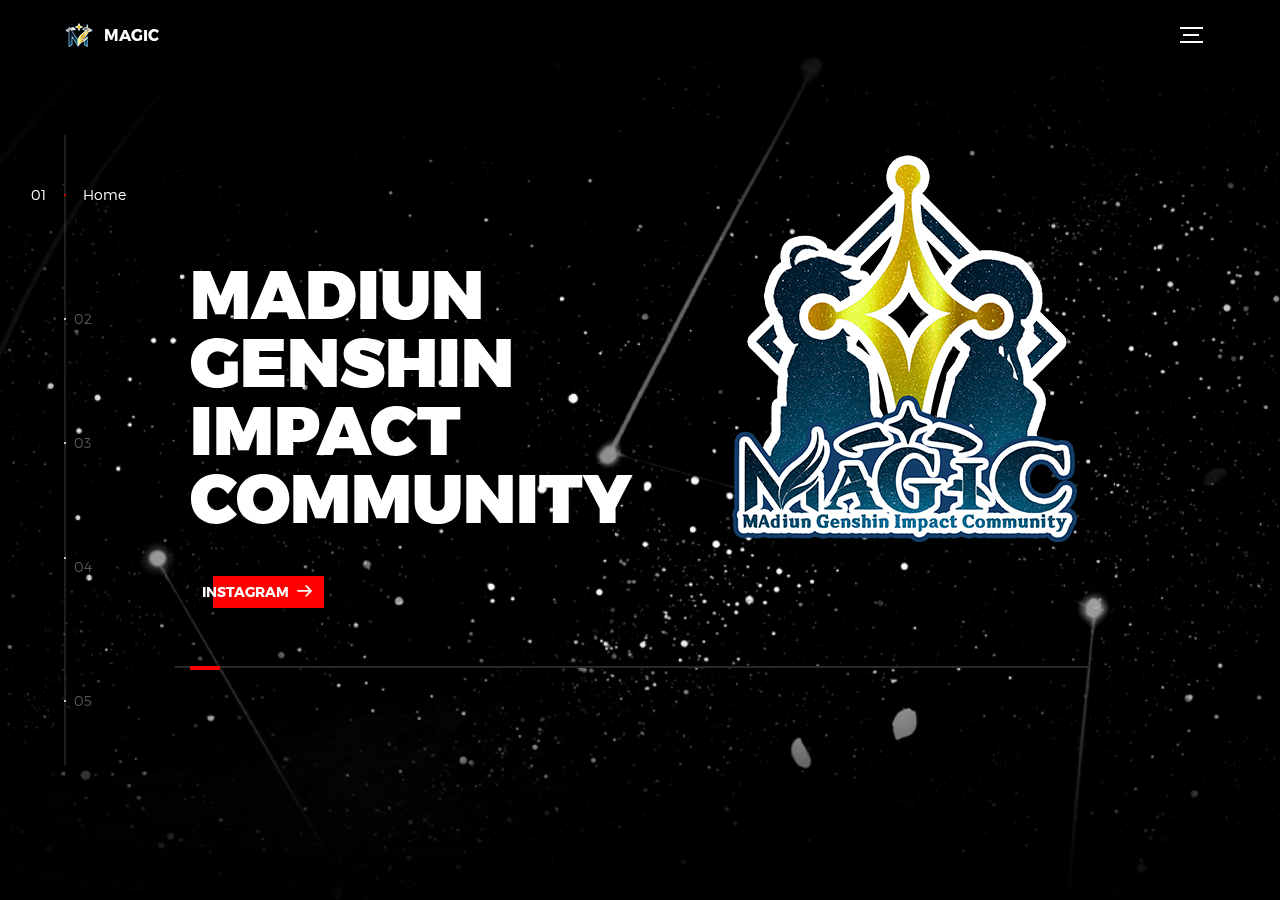
==== index.html @ 6ade7343 "MAGIC" ====
<!DOCTYPE html>
<html lang="en">
<head>
  <link rel="icon" href="assets/img/logo.png">
  <title>MAGIC</title>
  <meta charset="utf-8">
  <meta name="viewport" content="width=device-width, initial-scale=1">
  <meta http-equiv="X-UA-Compatible" content="IE=edge">
  <meta name="description" content="HTML5 website template">
  <meta name="keywords" content="global, template, html, sass, jquery">
  <meta name="author" content="Bucky Maler">
  <link rel="stylesheet" href="assets/css/main.css">
</head>
<body>

<!-- notification for small viewports and landscape oriented smartphones -->
<div class="device-notification">
  <a class="device-notification--logo" href="#0">
    <img src="assets/img/logo.png" alt="Global">
    <p>MAGIC</p>
  </a>
  <p class="device-notification--message">Global has so much to offer that we must request you orient your device to portrait or find a larger screen. You won't be disappointed.</p>
</div>

<div class="perspective effect-rotate-left">
  <div class="container"><div class="outer-nav--return"></div>
    <div id="viewport" class="l-viewport">
      <div class="l-wrapper">
        <header class="header">
          <a class="header--logo" href="#">
            <img src="assets/img/logo.png" alt="Global">
            <p>magic</p>
          </a>
          
          <div class="header--nav-toggle">
            <span></span>
          </div>
        </header>
        <nav class="l-side-nav">
          <ul class="side-nav">
            <li class="is-active"><span>Home</span></li>
            <li><span>About</span></li>
            <li><span>Rule</span></li>
            <li><span>Requirements</span></li>
            <li><span>Join Us</span></li>
          </ul>
        </nav>
        <ul class="l-main-content main-content">
          <li class="l-section section section--is-active">
            <div class="wp2">
            <div class="intro">
              <div class="intro--banner">
                <h1>MADIUN<br>GENSHIN<br>IMPACT<br>COMMUNITY</h1>
                <a href="https://www.instagram.com/ae.tabibito/" style="color: white"> <button >Instagram
                  <svg version="1.1" id="Layer_1" xmlns="http://www.w3.org/2000/svg" xmlns:xlink="http://www.w3.org/1999/xlink" x="0px" y="0px" viewBox="0 0 150 118" style="enable-background:new 0 0 150 118;" xml:space="preserve">
                  <g transform="translate(0.000000,118.000000) scale(0.100000,-0.100000)">
                    <path d="M870,1167c-34-17-55-57-46-90c3-15,81-100,194-211l187-185l-565-1c-431,0-571-3-590-13c-55-28-64-94-18-137c21-20,33-20,597-20h575l-192-193C800,103,794,94,849,39c20-20,39-29,61-29c28,0,63,30,298,262c147,144,272,271,279,282c30,51,23,60-219,304C947,1180,926,1196,870,1167z"/>
                  </g>
                  </svg>
                  <span class="btn-background"></span>
                </button></a>
                <img src="assets/img/about-visual.png" alt="Welcome">
              </div>
            </div>
            </div>
          </li>

            <li class="l-section section">
            <div class="wp1">
            <div class="about">
              <div class="about--banner">
                <style type="text/css">
                h2 {font-family: Orbitron;
                  text-shadow: 4px 4px 6px #000000;}

                  h3{text-shadow: rgb(0, 0, 0) 
                    2px 0px 0px, rgb(0, 0, 0) 
                    1.75517px 0.958851px 0px, rgb(0, 0, 0) 
                    1.0806px 1.68294px 0px, rgb(0, 0, 0) 
                    0.141474px 1.99499px 0px, rgb(0, 0, 0) 
                    -0.832294px 1.81859px 0px, rgb(0, 0, 0) 
                    -1.60229px 1.19694px 0px, rgb(0, 0, 0) 
                    -1.97998px 0.28224px 0px, rgb(0, 0, 0) 
                    -1.87291px -0.701566px 0px, rgb(0, 0, 0) 
                    -1.30729px -1.5136px 0px, rgb(0, 0, 0) 
                    -0.421592px -1.95506px 0px, rgb(0, 0, 0) 
                    0.567324px -1.91785px 0px, rgb(0, 0, 0) 
                    1.41734px -1.41108px 0px, rgb(0, 0, 0) 
                    1.92034px -0.558831px 0px;
                    font-size: 18px;
                    font-weight: 700;
                    font-style: italic;}
                    
                </style>
                <h2>MAGIC<br></h2>
                <h3>Merupakan wadah bagi para pemain Genshin Impact
                  <br> Khususnya Region Madiun dan sekitarnya.
                  <br> Baik dalam bidang GAME , ARTWORK , FANDOM , COSPLAY
                  <br> dan semua hal tentang Genshin Impact.
                </h3>
              </div>
            </div>
            </div>
          </li>

          <li class="l-section section">
            <div class="wp3">
            <div class="about">
              <div class="about--banner">
                <style type="text/css">
                h2 {font-family: Orbitron;
                  text-shadow: 4px 4px 6px #000000;}

                  h3{text-shadow: rgb(0, 0, 0) 
                    2px 0px 0px, rgb(0, 0, 0) 
                    1.75517px 0.958851px 0px, rgb(0, 0, 0) 
                    1.0806px 1.68294px 0px, rgb(0, 0, 0) 
                    0.141474px 1.99499px 0px, rgb(0, 0, 0) 
                    -0.832294px 1.81859px 0px, rgb(0, 0, 0) 
                    -1.60229px 1.19694px 0px, rgb(0, 0, 0) 
                    -1.97998px 0.28224px 0px, rgb(0, 0, 0) 
                    -1.87291px -0.701566px 0px, rgb(0, 0, 0) 
                    -1.30729px -1.5136px 0px, rgb(0, 0, 0) 
                    -0.421592px -1.95506px 0px, rgb(0, 0, 0) 
                    0.567324px -1.91785px 0px, rgb(0, 0, 0) 
                    1.41734px -1.41108px 0px, rgb(0, 0, 0) 
                    1.92034px -0.558831px 0px;
                    font-size: 18px;
                    font-weight: 700;
                    font-style: italic;}
                    
                </style>
                <h2>Peraturan<br></h2>
                <h3>- Saling menghargai satu sama lain 
                  <br>- dilarang membawa masalah pribadi kedalam group atau komunitas
                  <br>- OOT ? Boleh tapi sewajarnya ya mas bro 
                  <br>- Berjualan , Izin Admin dahulu
                  <br>- Tidak ada senioritas ataupun pemula , semua SEPUH 
                  <br>- Dilarang keras melakukan SARA
                  <br>- Dilarang mengirim Konten Dewasa berupa gambar , video maupun Link
                </h3>
              </div>
            </div>
            </div>
          </li>

          <li class="l-section section">
            <div class="wp4">
            <div class="about">
              <div class="about--banner">
                <style type="text/css">
                h2 {font-family: Orbitron;
                  text-shadow: 4px 4px 6px #000000;}

                  h3{text-shadow: rgb(0, 0, 0) 
                    2px 0px 0px, rgb(0, 0, 0) 
                    1.75517px 0.958851px 0px, rgb(0, 0, 0) 
                    1.0806px 1.68294px 0px, rgb(0, 0, 0) 
                    0.141474px 1.99499px 0px, rgb(0, 0, 0) 
                    -0.832294px 1.81859px 0px, rgb(0, 0, 0) 
                    -1.60229px 1.19694px 0px, rgb(0, 0, 0) 
                    -1.97998px 0.28224px 0px, rgb(0, 0, 0) 
                    -1.87291px -0.701566px 0px, rgb(0, 0, 0) 
                    -1.30729px -1.5136px 0px, rgb(0, 0, 0) 
                    -0.421592px -1.95506px 0px, rgb(0, 0, 0) 
                    0.567324px -1.91785px 0px, rgb(0, 0, 0) 
                    1.41734px -1.41108px 0px, rgb(0, 0, 0) 
                    1.92034px -0.558831px 0px;
                    font-size: 18px;
                    font-weight: 700;
                    font-style: italic;}
                    
                </style>
                <h2>Syarat Bergabung<br></h2>
                  <h3>- Umur 15+
                  <br>- Memiliki ketertarikan Terhadap Genshin Impact
                  <br>- Mengetahui ke-2 nama MC Genshin Impact
                  <br>- Mengetahui 5 nama Character Genshin Impact
                  <br>- Mengetahui semua nama Archon Character Genshin Impact
                  <br>- Berdomisili di Madiun dan sekitarnya
                  <br>- Aktif dalam Berkomunitas
                  <br>- Menggunakan nama asli saat mendaftar
                </h3>
              </div>
            </div>
            </div>
          </li>

          <li class="l-section section">
          <div class="wp2">
            <div class="hire">
              <h2>Ingin Bergabung ?</h2>
              <br>
              <p>Jika setuju dengan semua Syarat dan  Peraturan yang ada maka Centang Box berikut ini!</p>
              <!-- checkout formspree.io for easy form setup -->
              <form class="work-request" action="index1.html">
                <div class="work-request--options">
                  <span class="options-a">
                    <input id="opt-1" type="checkbox" value="app design">
                    <label for="opt-1">
                      <svg version="1.1" id="Layer_1" xmlns="http://www.w3.org/2000/svg" xmlns:xlink="http://www.w3.org/1999/xlink" x="0px" y="0px"
                      viewBox="0 0 150 111" style="enable-background:new 0 0 150 111;" xml:space="preserve">
                      <g transform="translate(0.000000,111.000000) scale(0.100000,-0.100000)">
                        <path d="M950,705L555,310L360,505C253,612,160,700,155,700c-6,0-44-34-85-75l-75-75l278-278L550-5l475,475c261,261,475,480,475,485c0,13-132,145-145,145C1349,1100,1167,922,950,705z"/>
                      </g>
                      </svg>
                    Setuju dengan Syarat
                    </label>
                    <input id="opt-2" type="checkbox" value="graphic design">
                    <label for="opt-2">
                      <svg version="1.1" id="Layer_1" xmlns="http://www.w3.org/2000/svg" xmlns:xlink="http://www.w3.org/1999/xlink" x="0px" y="0px"
                      viewBox="0 0 150 111" style="enable-background:new 0 0 150 111;" xml:space="preserve">
                      <g transform="translate(0.000000,111.000000) scale(0.100000,-0.100000)">
                        <path d="M950,705L555,310L360,505C253,612,160,700,155,700c-6,0-44-34-85-75l-75-75l278-278L550-5l475,475c261,261,475,480,475,485c0,13-132,145-145,145C1349,1100,1167,922,950,705z"/>
                      </g>
                      </svg>
                    Setuju dengan Rule
                    </label>
                  </span>
                  
                </div>
                <div class="work-request--information">
                  <div class="information-name">
                    <input id="name" type="text" spellcheck="false">
                    <label for="name">Real Name</label>
                  </div>
                  <div class="information-email">
                    <input id="number" type="text"  spellcheck="false">
                    <label for="email">WhastApp</label>
                  </div>
                </div>
                <input type="submit" value="JOIN NOW ! ">
              </form>
            </div>
          </li>
        </ul>
      </div>
    </div>
  </div>
  <ul class="outer-nav">
    <li class="is-active">Home</li>
    <li>About</li>
    <li>Rule</li>
    <li>Requirements</li>
    <li>Join Us</li>
  </ul>
</div>

<script src="https://ajax.googleapis.com/ajax/libs/jquery/2.2.4/jquery.min.js"></script>
<script>window.jQuery || document.write('<script src="assets/js/vendor/jquery-2.2.4.min.js"><\/script>')</script>
<script src="assets/js/functions-min.js"></script>
</body>
</html>
---- assets/css/main.css ----
@import url(https://fonts.googleapis.com/css?family=Orbitron:regular,500,600,700,800,900);

@font-face {
    font-family: 'Orbitron';
    font-style: normal;
    font-weight: 400;
    src: url(https://fonts.gstatic.com/s/orbitron/v29/yMJRMIlzdpvBhQQL_Qq7dy0.woff2) format('woff2');
    unicode-range: U+0000-00FF, U+0131, U+0152-0153, U+02BB-02BC, U+02C6, U+02DA, U+02DC, U+2000-206F, U+2074, U+20AC, U+2122, U+2191, U+2193, U+2212, U+2215, U+FEFF, U+FFFD;
  }

@font-face {
    font-family: 'Montserrat';
    src: url("fonts/Montserrat-Black.eot");
    src: local("☺"), url("fonts/Montserrat-Black.woff") format("woff"), url("fonts/Montserrat-Black.ttf") format("truetype"), url("fonts/Montserrat-Black.svg") format("svg");
    font-weight: 900;
    font-style: normal
}

@font-face {
    font-family: 'Montserrat';
    src: url("fonts/Montserrat-Bold.eot");
    src: local("☺"), url("fonts/Montserrat-Bold.woff") format("woff"), url("fonts/Montserrat-Bold.ttf") format("truetype"), url("fonts/Montserrat-Bold.svg") format("svg");
    font-weight: 700;
    font-style: normal
}

@font-face {
    font-family: 'Montserrat';
    src: url("fonts/Montserrat-Regular.eot");
    src: local("☺"), url("fonts/Montserrat-Regular.woff") format("woff"), url("fonts/Montserrat-Regular.ttf") format("truetype"), url("fonts/Montserrat-Regular.svg") format("svg");
    font-weight: 400;
    font-style: normal
}

@font-face {
    font-family: 'Montserrat';
    src: url("fonts/Montserrat-Light.eot");
    src: local("☺"), url("fonts/Montserrat-Light.woff") format("woff"), url("fonts/Montserrat-Light.ttf") format("truetype"), url("fonts/Montserrat-Light.svg") format("svg");
    font-weight: 300;
    font-style: normal
}

/*! normalize.css v3.0.2 | MIT License | git.io/normalize */
html {
    font-family: sans-serif;
    -ms-text-size-adjust: 100%;
    -webkit-text-size-adjust: 100%
}

body {
    margin: 0;
    
    
}

article,
aside,
details,
figcaption,
figure,
footer,
header,
hgroup,
main,
menu,
nav,
section,
summary {
    display: block
}

audio,
canvas,
progress,
video {
    display: inline-block;
    vertical-align: baseline
}

audio:not([controls]) {
    display: none;
    height: 0
}

[hidden],
template {
    display: none
}

a {
    background-color: transparent
}

a:active,
a:hover {
    outline: 0
}

abbr[title] {
    border-bottom: 1px dotted
}

b,
strong {
    font-weight: bold
}

dfn {
    font-style: italic
}

h1 {
    font-size: 2em;
    margin: 0.67em 0
}

mark {
    background: #ff0;
    color: #000
}

small {
    font-size: 80%
}

sub,
sup {
    font-size: 75%;
    line-height: 0;
    position: relative;
    vertical-align: baseline
}

sup {
    top: -0.5em
}

sub {
    bottom: -0.25em
}

img {
    border: 0
}

svg:not(:root) {
    overflow: hidden
}

figure {
    margin: 1em 40px
}

hr {
    box-sizing: content-box;
    height: 0
}

pre {
    overflow: auto
}

code,
kbd,
pre,
samp {
    font-family: monospace, monospace;
    font-size: 1em
}

button,
input,
optgroup,
select,
textarea {
    color: inherit;
    font: inherit;
    margin: 0
}

button {
    overflow: visible
}

button,
select {
    text-transform: none
}

button,
html input[type="button"],
input[type="reset"],
input[type="submit"] {
    -webkit-appearance: button;
    cursor: pointer
}

button[disabled],
html input[disabled] {
    cursor: default
}

button::-moz-focus-inner,
input::-moz-focus-inner {
    border: 0;
    padding: 0
}

input {
    line-height: normal
}

input[type="checkbox"],
input[type="radio"] {
    box-sizing: border-box;
    padding: 0
}

input[type="number"]::-webkit-inner-spin-button,
input[type="number"]::-webkit-outer-spin-button {
    height: auto
}

input[type="search"] {
    -webkit-appearance: textfield;
    box-sizing: content-box
}

input[type="search"]::-webkit-search-cancel-button,
input[type="search"]::-webkit-search-decoration {
    -webkit-appearance: none
}

fieldset {
    border: 1px solid #c0c0c0;
    margin: 0 2px;
    padding: 0.35em 0.625em 0.75em
}

legend {
    border: 0;
    padding: 0
}

textarea {
    overflow: auto
}

optgroup {
    font-weight: bold
}

table {
    border-collapse: collapse;
    border-spacing: 0
}

td,
th {
    padding: 0
}

::-moz-selection {
    background: #FFF498
}

::selection {
    background: #FFF498
}

::-moz-selection {
    background: #FFF498
}

img::-moz-selection {
    background: transparent
}

img::selection {
    background: transparent
}

img::-moz-selection {
    background: transparent
}

body {
    -webkit-tap-highlight-color: #FFF498
}

body {
    background-color: #0c0c0c;
    font-size: 14px;
    line-height: 1.6;
    font-family: "Montserrat", sans-serif;
    color: #fff;
    -webkit-font-smoothing: antialiased;
    -webkit-text-size-adjust: 100%
}

.l-viewport {
    position: relative;
    width: 100%;
    height: 100vh;
    box-shadow: 0 0 45px 5px rgba(0, 0, 0, 0.85);
    overflow: hidden
}

.l-wrapper {
    position: relative;
    width: 1440px;
    max-width: 90%;
    height: 100%;
    margin: 0 auto
}

.l-side-nav {
    position: absolute;
    left: 0;
    display: -webkit-box;
    display: -webkit-flex;
    display: -ms-flexbox;
    display: flex;
    height: 100%;
    -webkit-box-align: center;
    -webkit-align-items: center;
    -ms-flex-align: center;
    align-items: center
}

.l-side-nav::before {
    content: "";
    position: absolute;
    top: 50%;
    left: 0;
    -webkit-transform: translateY(-50%);
    transform: translateY(-50%);
    width: 2px;
    height: 70%;
    max-height: 750px;
    background-color: #555;
    opacity: .35;
    z-index: 10
}

@media (max-width: 1180px) {
    .l-side-nav {
        display: none
    }
}

.l-main-content {
    position: relative;
    width: 100%;
    height: 100%;
    margin: 0;
    padding: 0;
    list-style: none
}

.l-section {
    position: absolute;
    width: 100%;
    height: 100%
}

.device-notification {
    display: none;
    position: fixed;
    top: 0;
    left: 0;
    width: 100%;
    height: 100%;
    -webkit-box-orient: vertical;
    -webkit-box-direction: normal;
    -webkit-flex-direction: column;
    -ms-flex-direction: column;
    flex-direction: column;
    -webkit-box-align: center;
    -webkit-align-items: center;
    -ms-flex-align: center;
    -ms-grid-row-align: center;
    align-items: center;
    -webkit-box-pack: center;
    -webkit-justify-content: center;
    -ms-flex-pack: center;
    justify-content: center;
    background-color: #0c0c0c;
    z-index: 12
}

.device-notification--logo {
    display: -webkit-box;
    display: -webkit-flex;
    display: -ms-flexbox;
    display: flex;
    -webkit-box-align: center;
    -webkit-align-items: center;
    -ms-flex-align: center;
    align-items: center;
    text-decoration: none;
    color: #fff
}

.device-notification--logo p {
    margin: 0 0 0 10px;
    font-size: 16px;
    font-weight: 700;
    text-transform: uppercase
}

.device-notification--message {
    width: 70%;
    margin: 30px 0 0 0;
    font-weight: 700;
    text-align: center
}

@media (max-width: 767px) and (min-width: 601px) and (max-height: 680px) {
    .device-notification {
        display: -webkit-box;
        display: -webkit-flex;
        display: -ms-flexbox;
        display: flex
    }
}

@media (max-width: 600px) and (min-width: 480px) and (max-height: 580px) {
    .device-notification {
        display: -webkit-box;
        display: -webkit-flex;
        display: -ms-flexbox;
        display: flex
    }
}

@media (max-width: 736px) and (min-width: 360px) and (orientation: landscape) {
    .device-notification {
        display: -webkit-box;
        display: -webkit-flex;
        display: -ms-flexbox;
        display: flex
    }
}

@media(max-width: 359px) {
    .device-notification {
        display: -webkit-box;
        display: -webkit-flex;
        display: -ms-flexbox;
        display: flex
    }
}

.section {
    opacity: 0;
    visibility: hidden;
    -webkit-transition: opacity .4s ease-in-out, visibility 0s .4s;
    transition: opacity .4s ease-in-out, visibility 0s .4s
}

.section--is-active {
    opacity: 1;
    visibility: visible;
    z-index: 1;
    -webkit-transition: opacity .4s ease-in-out .4s;
    transition: opacity .4s ease-in-out .4s
}

.section--next {
    -webkit-transform: translateY(-45px);
    transform: translateY(-45px);
    -webkit-transition: -webkit-transform .4s ease-in-out;
    transition: -webkit-transform .4s ease-in-out;
    transition: transform .4s ease-in-out;
    transition: transform .4s ease-in-out, -webkit-transform .4s ease-in-out
}

.section--prev {
    -webkit-transform: translateY(45px);
    transform: translateY(45px);
    -webkit-transition: -webkit-transform .4s ease-in-out;
    transition: -webkit-transform .4s ease-in-out;
    transition: transform .4s ease-in-out;
    transition: transform .4s ease-in-out, -webkit-transform .4s ease-in-out
}

.header {
    position: absolute;
    top: 0;
    left: 0;
    display: -webkit-box;
    display: -webkit-flex;
    display: -ms-flexbox;
    display: flex;
    width: 100%;
    height: 70px;
    -webkit-box-align: center;
    -webkit-align-items: center;
    -ms-flex-align: center;
    align-items: center;
    -webkit-box-pack: justify;
    -webkit-justify-content: space-between;
    -ms-flex-pack: justify;
    justify-content: space-between;
    z-index: 10
}

.header--logo {
    display: -webkit-box;
    display: -webkit-flex;
    display: -ms-flexbox;
    display: flex;
    -webkit-box-align: center;
    -webkit-align-items: center;
    -ms-flex-align: center;
    align-items: center;
    text-decoration: none;
    color: #fff
}

.header--logo p {
    margin: 0 0 0 10px;
    font-size: 16px;
    font-weight: 700;
    text-transform: uppercase
}

.header--nav-toggle {
    display: -webkit-box;
    display: -webkit-flex;
    display: -ms-flexbox;
    display: flex;
    width: 50px;
    height: 50px;
    -webkit-box-orient: vertical;
    -webkit-box-direction: normal;
    -webkit-flex-direction: column;
    -ms-flex-direction: column;
    flex-direction: column;
    -webkit-box-align: center;
    -webkit-align-items: center;
    -ms-flex-align: center;
    align-items: center;
    -webkit-box-pack: center;
    -webkit-justify-content: center;
    -ms-flex-pack: center;
    justify-content: center;
    cursor: pointer
}

.header--nav-toggle span,
.header--nav-toggle::before,
.header--nav-toggle::after {
    content: "";
    position: relative;
    width: 16px;
    height: 2px;
    background-color: #fff
}

.header--nav-toggle::before {
    bottom: 5px;
    width: 23px
}

.header--nav-toggle::after {
    top: 5px;
    width: 23px
}

.header--cta {
    position: absolute;
    top: 50%;
    left: 50%;
    -webkit-transform: translate(-50%, -50%);
    transform: translate(-50%, -50%);
    padding: 0 20px;
    line-height: 30px;
    text-decoration: none;
    color: #fff;
    font-weight: 700;
    text-transform: uppercase;
    background-color:red;
    border: none;
    opacity: 0;
    visibility: hidden;
    -webkit-transition: opacity .4s ease-in-out, visibility 0s .4s;
    transition: opacity .4s ease-in-out, visibility 0s .4s
}

.header--cta:focus {
    outline: none
}

.header--cta.is-active {
    opacity: 1;
    visibility: visible;
    -webkit-transition: opacity .4s ease-in-out .4s;
    transition: opacity .4s ease-in-out .4s
}

@media (max-width: 767px) {
    .header--cta {
        display: none
    }
}

.side-nav {
    position: relative;
    display: -webkit-box;
    display: -webkit-flex;
    display: -ms-flexbox;
    display: flex;
    width: 100px;
    height: 70%;
    max-height: 750px;
    -webkit-box-orient: vertical;
    -webkit-box-direction: normal;
    -webkit-flex-direction: column;
    -ms-flex-direction: column;
    flex-direction: column;
    -webkit-justify-content: space-around;
    -ms-flex-pack: distribute;
    justify-content: space-around;
    margin: 0;
    padding: 0;
    list-style-position: inside;
    z-index: 10
}

.side-nav>li {
    position: relative;
    top: -5px;
    color: #fff;
    font-size: 6px;
    cursor: pointer
}

.side-nav>li span {
    position: relative;
    top: 3px;
    left: 10px;
    color: #fff;
    font-size: 14px;
    font-weight: 300;
    opacity: 0;
    visibility: hidden
}

.side-nav>li::before {
    position: absolute;
    top: 3px;
    left: 10px;
    color: #555;
    font-size: 14px;
    font-weight: 300
}

.side-nav li:nth-child(1)::before {
    content: "01"
}

.side-nav li:nth-child(2)::before {
    content: "02"
}

.side-nav li:nth-child(3)::before {
    content: "03"
}

.side-nav li:nth-child(4)::before {
    content: "04"
}

.side-nav li:nth-child(5)::before {
    content: "05"
}

.side-nav li.is-active {
    color: red;
    -webkit-transition: color .4s ease-in-out;
    transition: color .4s ease-in-out
}

.side-nav li.is-active span {
    opacity: 1;
    visibility: visible;
    -webkit-transition: opacity .4s ease-in-out;
    transition: opacity .4s ease-in-out
}

.side-nav li.is-active::before {
    left: -33px;
    color: #fff
}

.intro {
    position: relative;
    display: -webkit-box;
    display: -webkit-flex;
    display: -ms-flexbox;
    display: flex;
    width: 900px;
    max-width: 75%;
    height: 100%;
    -webkit-box-orient: vertical;
    -webkit-box-direction: normal;
    -webkit-flex-direction: column;
    -ms-flex-direction: column;
    flex-direction: column;
    -webkit-box-pack: center;
    -webkit-justify-content: center;
    -ms-flex-pack: center;
    justify-content: center;
    margin: 0 auto
}

@media (max-width: 1180px) {
    .intro {
        max-width: 100%
    }
}

.intro--banner {
    position: relative;
    height: 475px
}

.intro--banner::before {
    content: "";
    position: absolute;
    bottom: 20px;
    left: -15px;
    right: 0;
    height: 2px;
    background-color: #282828
}

.intro--banner::after {
    content: "";
    position: absolute;
    bottom: 18px;
    left: 0;
    width: 30px;
    height: 4px;
    background-color: red
}

.intro--banner h1 {
    position: relative;
    font-size: 68px;
    font-weight: 900;
    line-height: 1;
    z-index: 1
}

.intro--banner button {
    position: relative;
    padding: 5px 17px 5px 12px;
    font-weight: 700;
    text-transform: uppercase;
    background-color: transparent;
    border: none
}

.intro--banner button .btn-background {
    position: absolute;
    top: 0;
    left: 23px;
    right: 0;
    height: 100%;
    background-color: red;
    z-index: -1;
    -webkit-transition: left .2s ease-in-out;
    transition: left .2s ease-in-out
}

.intro--banner button:hover .btn-background {
    left: 0
}

.intro--banner button:focus {
    outline: none
}

.intro--banner button svg {
    position: relative;
    left: 5px;
    width: 15px;
    fill: #fff
}

.intro--banner img {
    position: absolute;
    bottom: 21px;
    right: -12px
}

.intro--options {
    display: -webkit-box;
    display: -webkit-flex;
    display: -ms-flexbox;
    display: flex;
    -webkit-box-pack: justify;
    -webkit-justify-content: space-between;
    -ms-flex-pack: justify;
    justify-content: space-between;
    margin: 0;
    padding: 0;
    list-style: none
}

.intro--options>a {
    max-width: 250px;
    text-decoration: none;
    color: #282828;
    -webkit-transition: color .2s ease-in-out;
    transition: color .2s ease-in-out
}

.intro--options>a:hover {
    color: #fff
}

.intro--options h3 {
    font-size: 16px;
    text-transform: uppercase
}

.intro--options p {
    margin-bottom: 0
}

@media (max-width: 900px) {
    .intro--banner {
        height: 380px
    }

    .intro--banner h1 {
        font-size: 55px
    }

    .intro--banner img {
        width: 430px
    }

    .intro--options>a {
        margin-right: 30px
    }

    .intro--options>a:last-child {
        margin-right: 0
    }
}

@media (max-width: 767px) {
    .intro--banner {
        height: 305px
    }

    .intro--banner h1 {
        font-size: 44px
    }

    .intro--banner img {
        width: 330px
    }

    .intro--options {
        display: block
    }

    .intro--options>a {
        display: block;
        max-width: 100%;
        margin: 0 0 30px 0
    }

    .intro--options>a:last-child {
        margin-bottom: 0
    }
}

@media (max-width: 600px) {
    .intro--banner {
        height: 360px
    }

    .intro--banner h1 {
        font-size: 55px
    }

    .intro--banner img {
        display: none
    }
}

@media (max-width: 600px) and (max-height: 750px) {
    .intro--banner {
        height: auto
    }

    .intro--banner::before,
    .intro--banner::after {
        display: none
    }

    .intro--banner h1 {
        margin-top: 0
    }

    .intro--options {
        display: none
    }
}

.work {
    position: relative;
    display: -webkit-box;
    display: -webkit-flex;
    display: -ms-flexbox;
    display: flex;
    width: 960px;
    max-width: 80%;
    height: 100%;
    -webkit-box-orient: vertical;
    -webkit-box-direction: normal;
    -webkit-flex-direction: column;
    -ms-flex-direction: column;
    flex-direction: column;
    -webkit-box-pack: center;
    -webkit-justify-content: center;
    -ms-flex-pack: center;
    justify-content: center;
    margin: 0 auto
}

@media (max-width: 1180px) {
    .work {
        max-width: 100%
    }
}

.work h2 {
    margin: 0 0 20px 0;
    font-size: 30px;
    text-align: center
}

.work--lockup {
    position: relative
}

.work--lockup .slider {
    position: relative;
    display: -webkit-box;
    display: -webkit-flex;
    display: -ms-flexbox;
    display: flex;
    width: 80%;
    margin: 0 auto;
    padding: 0;
    list-style: none
}

.work--lockup .slider--item {
    position: absolute;
    display: none;
    text-align: center
}

.work--lockup .slider--item a {
    text-decoration: none;
    color: #858585
}

.work--lockup .slider--item-title {
    margin-top: 10px;
    font-size: 12px;
    font-weight: 700;
    text-transform: uppercase
}

.work--lockup .slider--item-description {
    display: none;
    max-width: 250px;
    margin: 0 auto
}

.work--lockup .slider--item-image {
    width: 150px;
    height: 150px;
    margin: 0 auto;
    border-radius: 50%;
    overflow: hidden
}

.work--lockup .slider--item-image img {
    width: 100%
}

.work--lockup .slider--item-left {
    top: 50%;
    left: 0;
    -webkit-transform: translateY(-50%);
    transform: translateY(-50%);
    display: block
}

.work--lockup .slider--item-right {
    top: 50%;
    right: 0;
    -webkit-transform: translateY(-50%);
    transform: translateY(-50%);
    display: block
}

.work--lockup .slider--item-center {
    position: relative;
    top: 30px;
    left: 50%;
    -webkit-transform: translateX(-50%);
    transform: translateX(-50%);
    display: block
}

.work--lockup .slider--item-center a {
    color: #fff
}

.work--lockup .slider--item-center .slider--item-title {
    margin-top: 25px;
    font-size: 16px
}

.work--lockup .slider--item-center .slider--item-description {
    display: block
}

.work--lockup .slider--item-center .slider--item-image {
    width: 300px;
    height: 300px
}

.work--lockup .slider--next,
.work--lockup .slider--prev {
    position: absolute;
    top: 160px;
    display: -webkit-box;
    display: -webkit-flex;
    display: -ms-flexbox;
    display: flex;
    width: 50px;
    height: 50px;
    -webkit-box-align: center;
    -webkit-align-items: center;
    -ms-flex-align: center;
    align-items: center;
    -webkit-box-pack: center;
    -webkit-justify-content: center;
    -ms-flex-pack: center;
    justify-content: center;
    background-color: #282828;
    border-radius: 50%;
    cursor: pointer
}

.work--lockup .slider--next svg,
.work--lockup .slider--prev svg {
    width: 20px;
    fill: #fff
}

.work--lockup .slider--next {
    right: 0
}

.work--lockup .slider--prev {
    left: 0
}

@media (max-width: 900px) {
    .work--lockup .slider--item-image {
        width: 120px;
        height: 120px
    }

    .work--lockup .slider--item-center .slider--item-image {
        width: 240px;
        height: 240px
    }

    .work--lockup .slider--next,
    .work--lockup .slider--prev {
        top: 130px
    }
}

@media (max-width: 767px) {
    .work--lockup .slider {
        width: 75%
    }

    .work--lockup .slider--item-image {
        width: 90px;
        height: 90px
    }

    .work--lockup .slider--item-center .slider--item-image {
        width: 190px;
        height: 190px
    }

    .work--lockup .slider--next,
    .work--lockup .slider--prev {
        top: 105px
    }
}

@media (max-width: 600px) {
    .work--lockup .slider {
        width: auto
    }

    .work--lockup .slider--item-left,
    .work--lockup .slider--item-right {
        display: none
    }
}

.about {
    position: relative;
    display: -webkit-box;
    display: -webkit-flex;
    display: -ms-flexbox;
    display: flex;
    width: 900px;
    max-width: 75%;
    height: 100%;
    -webkit-box-orient: vertical;
    -webkit-box-direction: normal;
    -webkit-flex-direction: column;
    -ms-flex-direction: column;
    flex-direction: column;
    -webkit-box-pack: center;
    -webkit-justify-content: center;
    -ms-flex-pack: center;
    justify-content: center;
    margin: 0 auto
}

@media (max-width: 1180px) {
    .about {
        max-width: 100%
    }
}

.about--banner {
    position: relative;
    height: 475px
}

.about--banner::before {
    content: "";
    position: absolute;
    top: 20px;
    left: 200px;
    -webkit-transform: rotate(-25deg);
    transform: rotate(-25deg);
    border: 5px solid red;
    border-right-color: transparent;
    border-bottom-color: transparent
}

.about--banner::after {
    content: "";
    position: absolute;
    top: 75px;
    left: 400px;
    -webkit-transform: rotate(45deg);
    transform: rotate(45deg);
    width: 10px;
    height: 10px;
    background-color: red
}

.about--banner h2 {
    @import url(https://fonts.googleapis.com/css?family=Orbitron:regular,500,600,700,800,900);
    font-style: url(https://fonts.googleapis.com/css?family=Orbitron:regular,500,600,700,800,900);
    position: relative;
    margin-top: 35px;
    font-size: 68px;
    font-weight: 900;
    line-height: 1;
    z-index: 1
}

.about--banner h2::before {
    @import url(https://fonts.googleapis.com/css?family=Orbitron:regular,500,600,700,800,900);
    font-style: url(https://fonts.googleapis.com/css?family=Orbitron:regular,500,600,700,800,900);
    content: "";
    position: absolute;
    top: 60px;
    left: 268px;
    width: 30px;
    height: 30px;
    background-color: red;
    border-radius: 50%
}

.about--banner h2::after {
    @import url(https://fonts.googleapis.com/css?family=Orbitron:regular,500,600,700,800,900); 
    font-style: url(https://fonts.googleapis.com/css?family=Orbitron:regular,500,600,700,800,900);
    content: "";
    position: absolute;
    top: 255px;
    left: 255px;
    width: 10px;
    height: 10px;
    background-color: red
}

.about--banner a {
    padding: 5px 17px 5px 0;
    text-decoration: none;
    color: #fff;
    font-weight: 700;
    text-transform: uppercase;
    background-color: transparent
}

.about--banner a:hover svg {
    left: 10px
}

.about--banner a svg {
    position: relative;
    left: 5px;
    width: 15px;
    fill: #fff;
    -webkit-transition: left .2s ease-in-out;
    transition: left .2s ease-in-out
}

.about--banner img {
    position: absolute;
    bottom: -90px;
    right: -12px
}

.about--options {
    display: -webkit-box;
    display: -webkit-flex;
    display: -ms-flexbox;
    display: flex;
    max-width: 600px;
    -webkit-box-pack: justify;
    -webkit-justify-content: space-between;
    -ms-flex-pack: justify;
    justify-content: space-between;
    margin: 0;
    padding: 0;
    list-style: none
}

.about--options>a {
    position: relative;
    width: 150px;
    height: 75px;
    text-decoration: none;
    color: #fff;
    border: 10px solid red;
    background-position: center;
    background-size: cover;
    background-repeat: no-repeat
}

.about--options>a:nth-child(1) {
    background-image: url("../img/about-winners.jpg")
}

.about--options>a:nth-child(2) {
    background-image: url("../img/about-philosophy.jpg")
}

.about--options>a:nth-child(3) {
    background-image: url("../img/about-history.jpg")
}

.about--options>a:hover h3 {
    bottom: -50px
}

.about--options h3 {
    position: absolute;
    bottom: -38px;
    left: 10px;
    font-size: 16px;
    text-transform: uppercase;
    -webkit-transition: bottom .2s ease-in-out, left .2s ease-in-out;
    transition: bottom .2s ease-in-out, left .2s ease-in-out
}

@media (max-width: 767px) {
    .about--banner {
        height: 305px
    }

    .about--banner::before {
        top: 0;
        left: 125px
    }

    .about--banner::after {
        top: 35px;
        left: 260px
    }

    .about--banner h2 {
        @import url(https://fonts.googleapis.com/css?family=Orbitron:regular,500,600,700,800,900);
        margin-top: 10px;
        font-size: 44px
    }

    .about--banner h2::before {
        top: 28px;
        left: 168px
    }

    .about--banner h2::after {
        top: 163px;
        left: 163px
    }

    .about--banner img {
        width: 315px
    }
}

@media (max-width: 600px) {
    .about--banner {
        height: auto
    }

    .about--banner::before {
        left: 155px
    }

    .about--banner::after {
        left: 310px
    }

    .about--banner h2 {
        margin-top: 0;
        font-size: 55px
    }

    .about--banner h2::before {
        top: 43px;
        left: 214px
    }

    .about--banner h2::after {
        top: 205px;
        left: 205px
    }

    .about--banner img {
        display: none
    }

    .about--options {
        display: none
    }
}

.contact {
    position: fixed;
    top: 0;
    left: 0;
    width: 100%;
    height: 100%;
    background-image: url("../img/contact-visual.png");
    background-position: center;
    background-size: cover;
    background-repeat: no-repeat
}

.contact--lockup {
    position: relative;
    display: -webkit-box;
    display: -webkit-flex;
    display: -ms-flexbox;
    display: flex;
    width: 900px;
    max-width: 75%;
    height: 100%;
    -webkit-box-align: center;
    -webkit-align-items: center;
    -ms-flex-align: center;
    align-items: center;
    -webkit-box-pack: end;
    -webkit-justify-content: flex-end;
    -ms-flex-pack: end;
    justify-content: flex-end;
    margin: 0 auto
}

@media (max-width: 1180px) {
    .contact--lockup {
        max-width: 90%
    }
}

@media (max-width: 767px) {
    .contact--lockup {
        -webkit-box-pack: center;
        -webkit-justify-content: center;
        -ms-flex-pack: center;
        justify-content: center
    }
}

.contact--lockup .modal {
    padding: 45px 45px;
    text-align: center;
    background-color: #0c0c0c;
    box-shadow: 0 0 30px 0 rgba(0, 0, 0, 0.75)
}

.contact--lockup .modal--information p,
.contact--lockup .modal--information a {
    display: block;
    margin: 14px 0;
    text-decoration: none;
    color: #fff;
    font-weight: 700
}

.contact--lockup .modal--information p {
    margin-top: 0
}

.contact--lockup .modal--options {
    margin: 0;
    padding: 0;
    list-style: none
}

.contact--lockup .modal--options>li {
    width: 130px;
    margin: 0 auto 25px auto
}

.contact--lockup .modal--options li:nth-child(1) {
    background-color: red
}

.contact--lockup .modal--options li:nth-child(2) {
    background-color: red
}

.contact--lockup .modal--options li:nth-child(3) {
    margin-bottom: 0;
    background-color: red;
    text-transform: uppercase
}

.contact--lockup .modal--options a {
    display: block;
    width: 100%;
    padding: 8px 0;
    text-decoration: none;
    color: #fff;
    font-weight: 700
}

.hire {
    position: relative;
    display: -webkit-box;
    display: -webkit-flex;
    display: -ms-flexbox;
    display: flex;
    width: 700px;
    max-width: 75%;
    height: 100%;
    -webkit-box-orient: vertical;
    -webkit-box-direction: normal;
    -webkit-flex-direction: column;
    -ms-flex-direction: column;
    flex-direction: column;
    -webkit-box-pack: center;
    -webkit-justify-content: center;
    -ms-flex-pack: center;
    justify-content: center;
    margin: 0 auto
}

@media (max-width: 1180px) {
    .hire {
        max-width: 100%
    }
}

.hire h2 {
    margin: 0 0 20px 0;
    font-size: 30px;
    text-align: center
}

.work-request {
    display: -webkit-box;
    display: -webkit-flex;
    display: -ms-flexbox;
    display: flex;
    width: 100%;
    -webkit-box-orient: vertical;
    -webkit-box-direction: normal;
    -webkit-flex-direction: column;
    -ms-flex-direction: column;
    flex-direction: column;
    -webkit-box-align: center;
    -webkit-align-items: center;
    -ms-flex-align: center;
    align-items: center;
    color: #fff
}

.work-request input[type="submit"] {
    width: 400px;
    max-width: 100%;
    line-height: 50px;
    font-size: 16px;
    font-weight: 700;
    text-transform: uppercase;
    background-color: red;
    border: none;
    border-radius: 0
}

.work-request input[type="submit"]:focus {
    outline: none
}

.work-request--options {
    display: -webkit-box;
    display: -webkit-flex;
    display: -ms-flexbox;
    display: flex;
    width: 100%;
    -webkit-box-orient: vertical;
    -webkit-box-direction: normal;
    -webkit-flex-direction: column;
    -ms-flex-direction: column;
    flex-direction: column;
    -webkit-box-align: center;
    -webkit-align-items: center;
    -ms-flex-align: center;
    align-items: center;
    margin: 30px 0
}

.work-request--options .options-a {
    display: -webkit-box;
    display: -webkit-flex;
    display: -ms-flexbox;
    display: flex;
    width: 100%;
    -webkit-box-pack: justify;
    -webkit-justify-content: space-between;
    -ms-flex-pack: justify;
    justify-content: space-between
}

.work-request--options .options-b {
    display: -webkit-box;
    display: -webkit-flex;
    display: -ms-flexbox;
    display: flex;
    width: 72%;
    -webkit-flex-wrap: wrap;
    -ms-flex-wrap: wrap;
    flex-wrap: wrap;
    -webkit-justify-content: space-around;
    -ms-flex-pack: distribute;
    justify-content: space-around
}

.work-request--options label {
    display: block;
    width: 200px;
    margin-bottom: 30px;
    line-height: 50px;
    font-size: 16px;
    font-weight: 700;
    text-align: center;
    border: 2px solid #fff;
    cursor: pointer;
    -webkit-transition: background-color .2s ease-in-out, border-color .2s ease-in-out;
    transition: background-color .2s ease-in-out, border-color .2s ease-in-out
}

.work-request--options label svg {
    position: relative;
    left: -5px;
    width: 0;
    fill: #fff;
    -webkit-transition: width .2s ease-in-out;
    transition: width .2s ease-in-out
}

.work-request--options input[type="checkbox"] {
    display: none
}

.work-request--options input[type="checkbox"]:checked+label {
    background-color: red;
    border-color: red
}

.work-request--options input[type="checkbox"]:checked+label svg {
    width: 15px
}

.work-request--information {
    display: -webkit-box;
    display: -webkit-flex;
    display: -ms-flexbox;
    display: flex;
    width: 100%;
    -webkit-box-pack: justify;
    -webkit-justify-content: space-between;
    -ms-flex-pack: justify;
    justify-content: space-between;
    margin-bottom: 60px
}

.work-request--information .information-name,
.work-request--information .information-email {
    position: relative;
    width: 45%;
    height: 50px;
    font-size: 30px;
    font-weight: 300
}

.work-request--information input[type="text"],
.work-request--information input[type="email"] {
    width: 100%;
    padding: 0 0 5px 0;
    background-color: transparent;
    border: none;
    border-bottom: 1px solid #fff;
    border-radius: 0
}

.work-request--information input[type="text"]:focus,
.work-request--information input[type="email"]:focus {
    outline: none;
    background-color: #0c0c0c
}

.work-request--information label {
    position: absolute;
    top: 0;
    left: 0;
    pointer-events: none;
    -webkit-transition: top .2s ease-in-out, font-size .2s ease-in-out;
    transition: top .2s ease-in-out, font-size .2s ease-in-out
}

.work-request--information input:focus+label,
.work-request--information input.has-value+label {
    top: -15px;
    font-size: 14px
}

@media (max-width: 767px) {
    .work-request--options {
        -webkit-box-orient: horizontal;
        -webkit-box-direction: normal;
        -webkit-flex-direction: row;
        -ms-flex-direction: row;
        flex-direction: row;
        -webkit-justify-content: space-around;
        -ms-flex-pack: distribute;
        justify-content: space-around
    }

    .work-request--options .options-a,
    .work-request--options .options-b {
        display: block;
        width: auto
    }
}

@media (max-width: 600px) {
    .work-request--options {
        margin: 20px 0
    }
}

@media (max-width: 600px) and (max-width: 415px) {
    .work-request--options {
        -webkit-box-pack: justify;
        -webkit-justify-content: space-between;
        -ms-flex-pack: justify;
        justify-content: space-between
    }
}

@media (max-width: 600px) {
    .work-request--options label {
        width: 150px;
        margin-bottom: 15px;
        font-size: 14px
    }

    .work-request--options input[type="checkbox"]:checked+label svg {
        width: 12px
    }

    .work-request--information {
        margin-bottom: 30px
    }

    .work-request--information .information-name,
    .work-request--information .information-email {
        height: 40px;
        font-size: 24px
    }
}

.perspective {
    position: relative;
    width: 100%;
    height: 100%;
    overflow: hidden
}

.perspective--modalview {
    position: fixed;
    -webkit-perspective: 1500px;
    perspective: 1500px
}

.container {
    position: relative;
    -webkit-transform: translateZ(0) translateX(0) rotateY(0deg);
    transform: translateZ(0) translateX(0) rotateY(0deg);
    min-height: 100%;
    outline: 30px solid red;
    -webkit-transition: -webkit-transform .4s;
    transition: -webkit-transform .4s;
    transition: transform .4s;
    transition: transform .4s, -webkit-transform .4s
}

.modalview .container {
    position: absolute;
    width: 100%;
    height: 100%;
    overflow: hidden;
    -webkit-backface-visibility: hidden;
    backface-visibility: hidden
}

.effect-rotate-left .container {
    -webkit-transform-origin: 0% 50%;
    transform-origin: 0% 50%;
    -webkit-transition: -webkit-transform .4s;
    transition: -webkit-transform .4s;
    transition: transform .4s;
    transition: transform .4s, -webkit-transform .4s
}

.effect-rotate-left--animate .container {
    -webkit-transform: translateZ(-1800px) translateX(-50%) rotateY(45deg);
    transform: translateZ(-1800px) translateX(-50%) rotateY(45deg);
    outline: 30px solid red
}

.outer-nav {
    position: absolute;
    top: 50%;
    left: 55%;
    -webkit-transform: translateY(-50%);
    transform: translateY(-50%);
    -webkit-transform-style: preserve-3d;
    transform-style: preserve-3d;
    margin: 0;
    padding: 0;
    list-style: none;
    text-align: center;
    visibility: hidden;
    -webkit-transition: visibility 0s .2s;
    transition: visibility 0s .2s
}

.outer-nav.is-vis {
    visibility: visible
}

.outer-nav--return {
    position: absolute;
    top: 0;
    left: 0;
    width: 100%;
    height: 100%;
    display: none;
    cursor: pointer;
    z-index: 11
}

.outer-nav--return.is-vis {
    display: block
}

.outer-nav>li {
    -webkit-transform-style: preserve-3d;
    transform-style: preserve-3d;
    -webkit-transform: translateX(350px) translateZ(-1000px);
    transform: translateX(350px) translateZ(-1000px);
    font-size: 55px;
    font-weight: 900;
    opacity: 0;
    cursor: pointer;
    -webkit-transition: opacity .2s, -webkit-transform .2s;
    transition: opacity .2s, -webkit-transform .2s;
    transition: transform .2s, opacity .2s;
    transition: transform .2s, opacity .2s, -webkit-transform .2s
}

.outer-nav>li.is-vis {
    -webkit-transform: translateX(0) translateZ(0);
    transform: translateX(0) translateZ(0);
    opacity: 1;
    -webkit-transition: opacity .4s, -webkit-transform .4s;
    transition: opacity .4s, -webkit-transform .4s;
    transition: transform .4s, opacity .4s;
    transition: transform .4s, opacity .4s, -webkit-transform .4s
}

.outer-nav>li::before {
    content: "";
    position: absolute;
    top: 50%;
    left: 50%;
    -webkit-transform: translate(-50%, -25%);
    transform: translate(-50%, -25%);
    width: 110%;
    height: 15px;
    opacity: 0;
    background-color: red
}

.outer-nav>li.is-active::before {
    opacity: 1
}

@media (max-width: 767px) {
    .outer-nav>li {
        font-size: 44px
    }
}

@media (max-width: 600px) {
    .outer-nav>li {
        font-size: 34px
    }
}

.outer-nav li.is-vis:nth-child(2) {
    -webkit-transition-delay: .04s;
    transition-delay: .04s
}

.outer-nav li.is-vis:nth-child(3) {
    -webkit-transition-delay: .08s;
    transition-delay: .08s
}

.outer-nav li.is-vis:nth-child(4) {
    -webkit-transition-delay: .12s;
    transition-delay: .12s
}

.outer-nav li.is-vis:nth-child(5) {
    -webkit-transition-delay: .16s;
    transition-delay: .16s
}

.wp1 {
    position: fixed;
    top: 0;
    left: 0;
    width: 100%;
    height: 100%;
    background-image: url("../img/contact-visual1.png");
    background-position: center;
    background-size: cover;
    background-repeat: no-repeat
}

.wp2 {
    position: fixed;
    top: 0;
    left: 0;
    width: 100%;
    height: 100%;
    background-image: url("../img/contact-visual2.png");
    background-position: center;
    background-size: cover;
    background-repeat: no-repeat
}

.wp3 {
    position: fixed;
    top: 0;
    left: 0;
    width: 100%;
    height: 100%;
    background-image: url("../img/contact-visual3.png");
    background-position: center;
    background-size: cover;
    background-repeat: no-repeat
}

.wp4 {
    position: fixed;
    top: 0;
    left: 0;
    width: 100%;
    height: 100%;
    background-image: url("../img/contact-visual4.png");
    background-position: center;
    background-size: cover;
    background-repeat: no-repeat
}
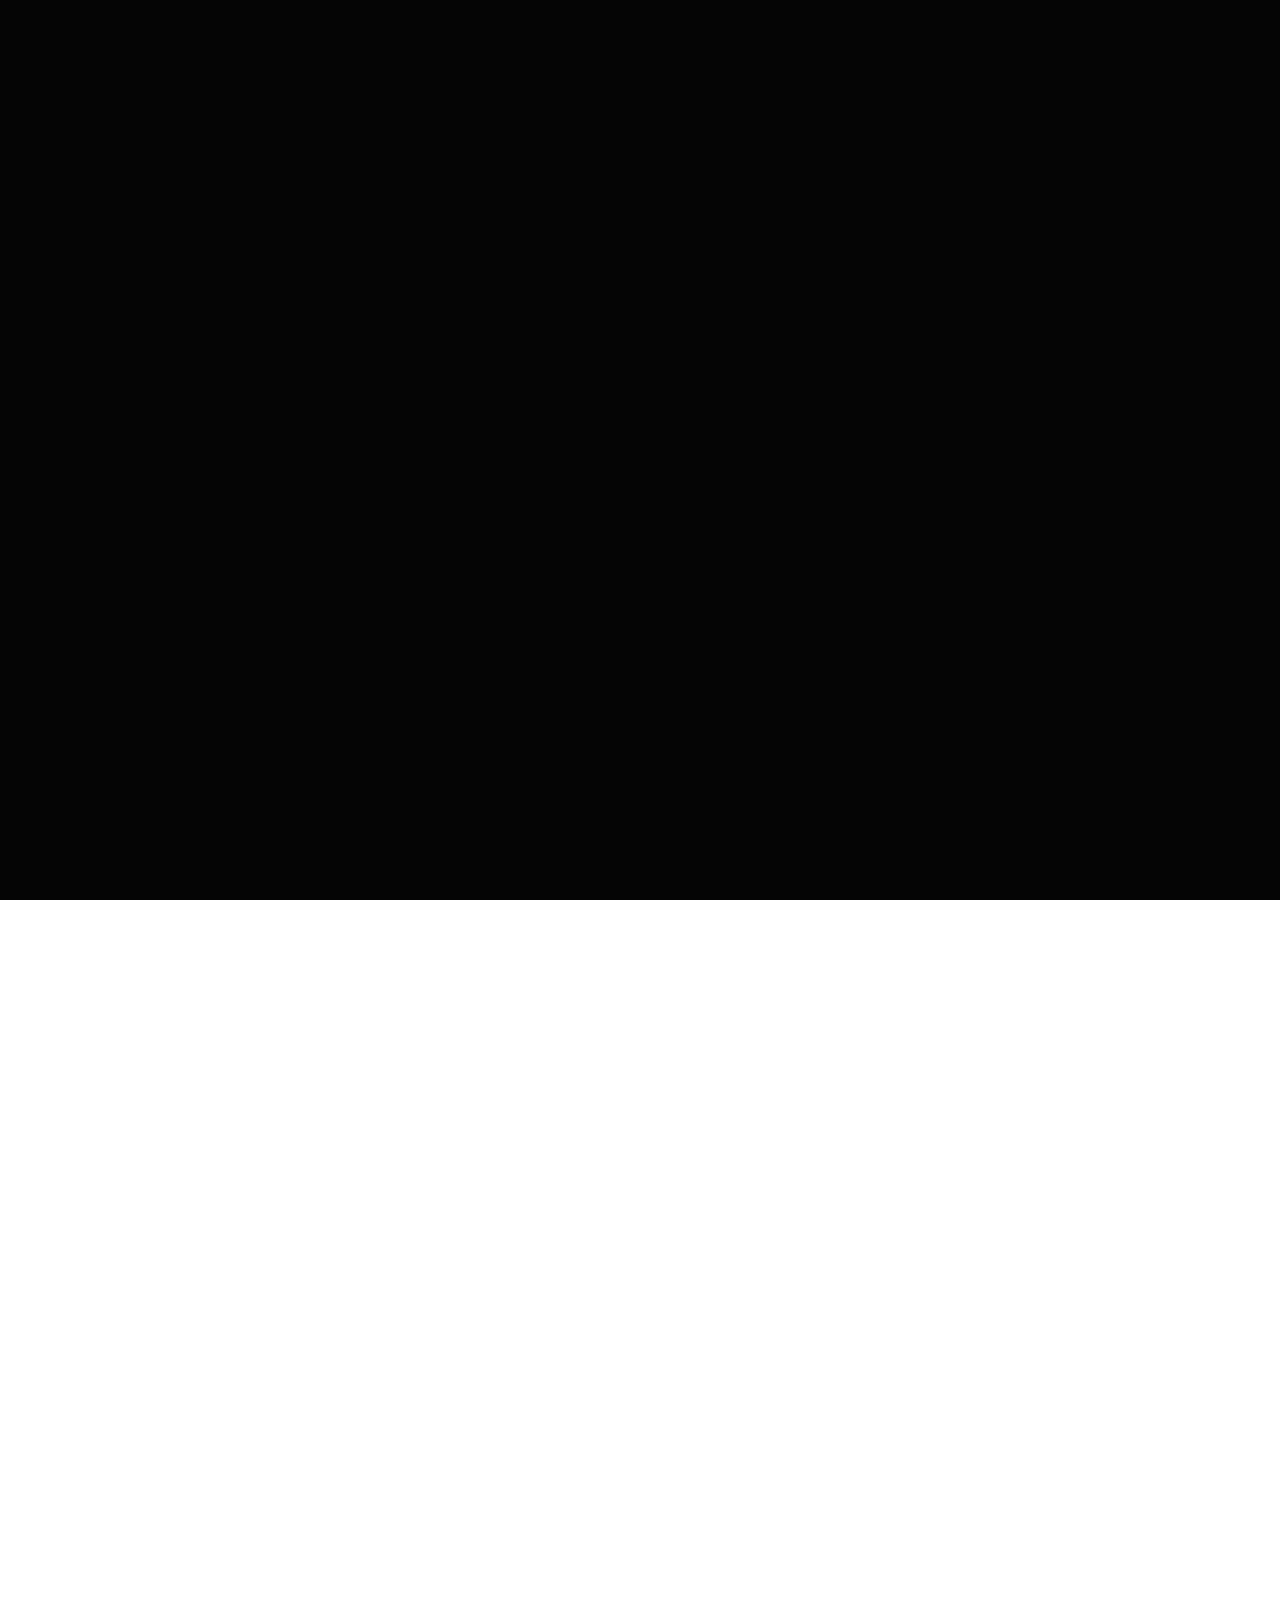
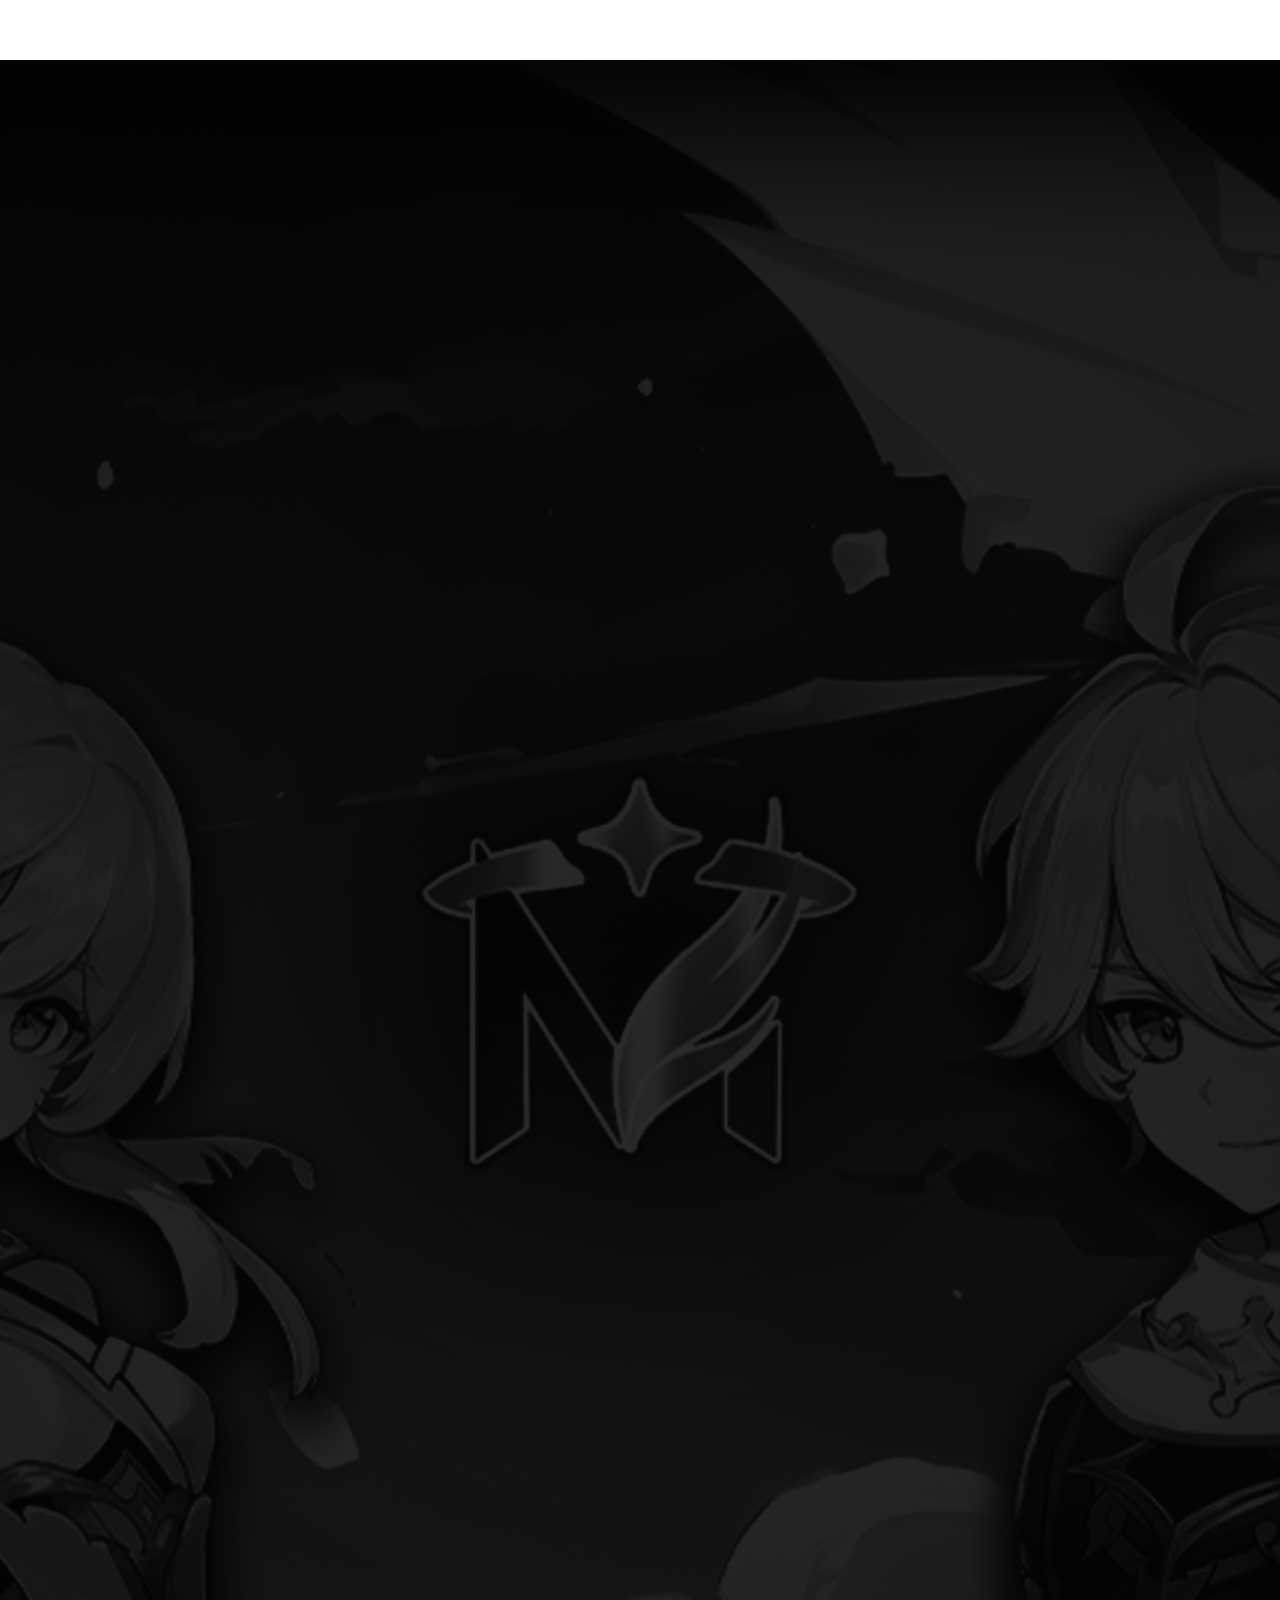
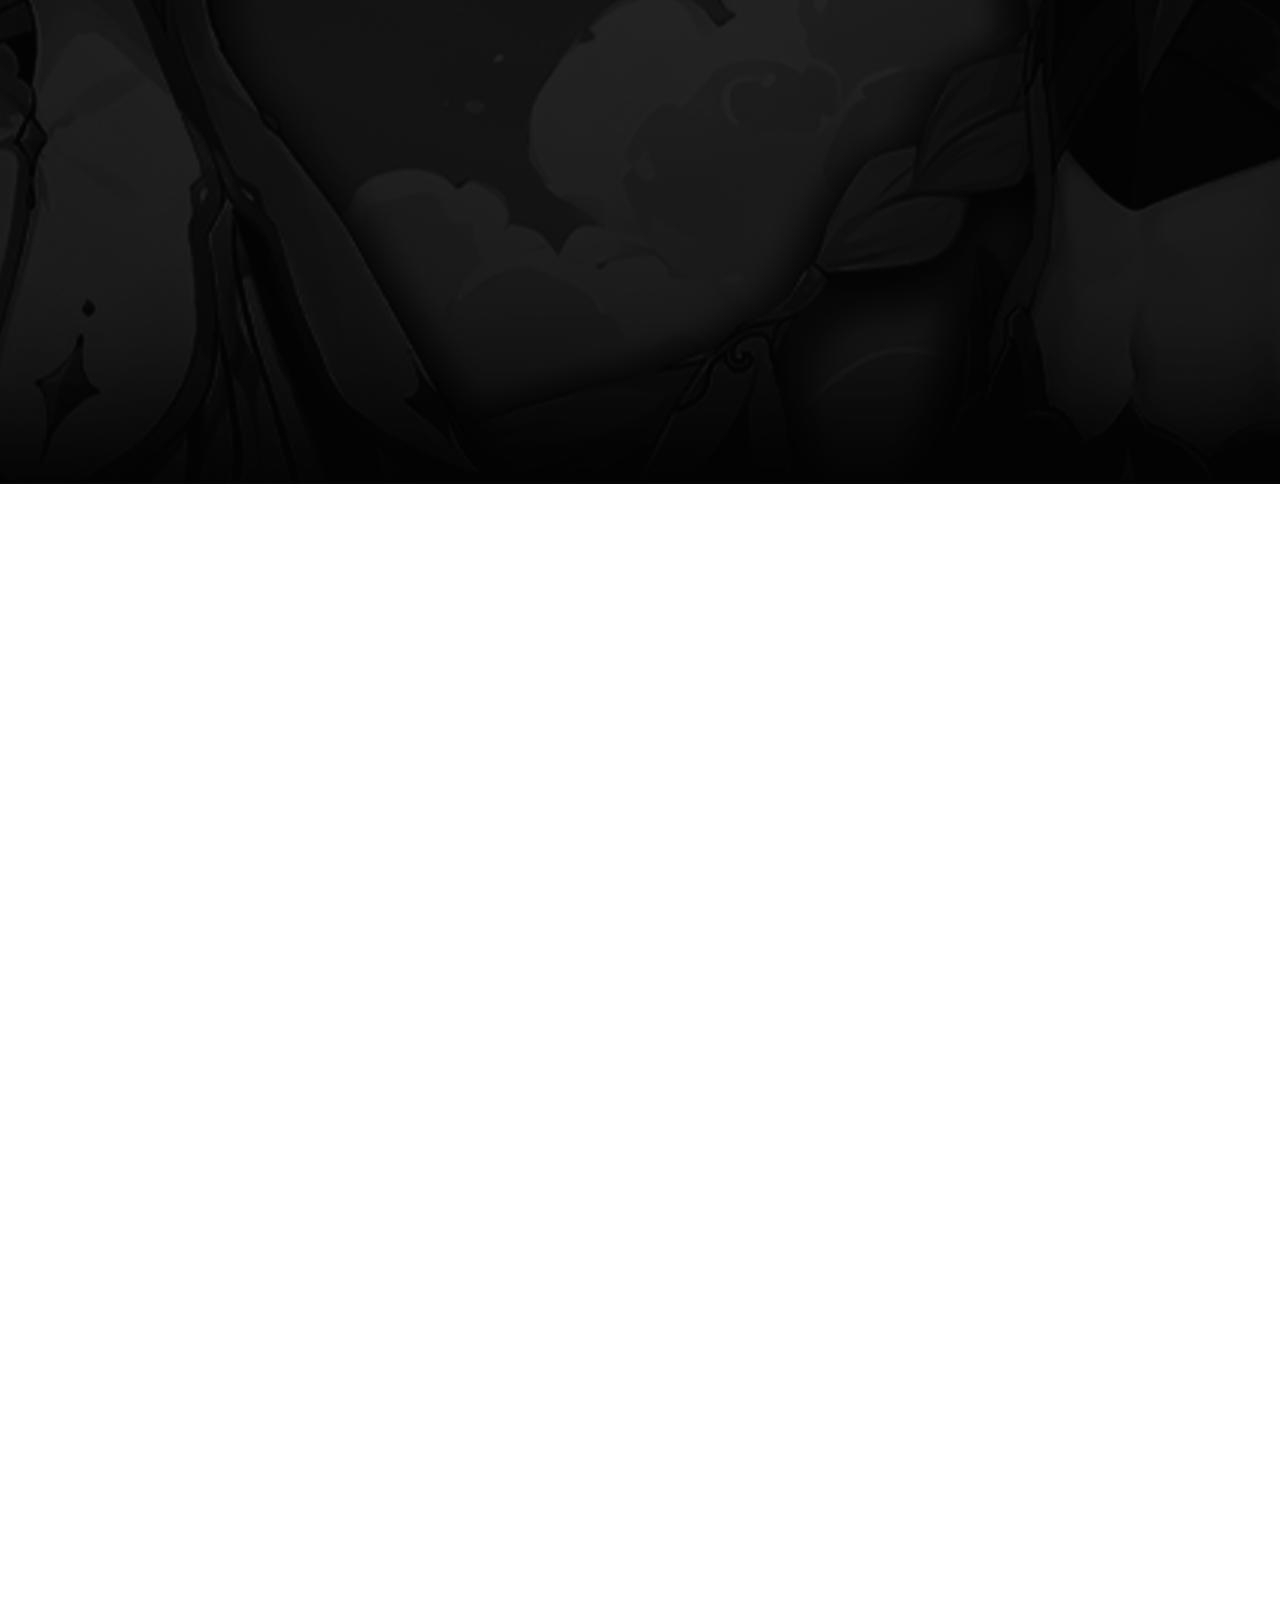
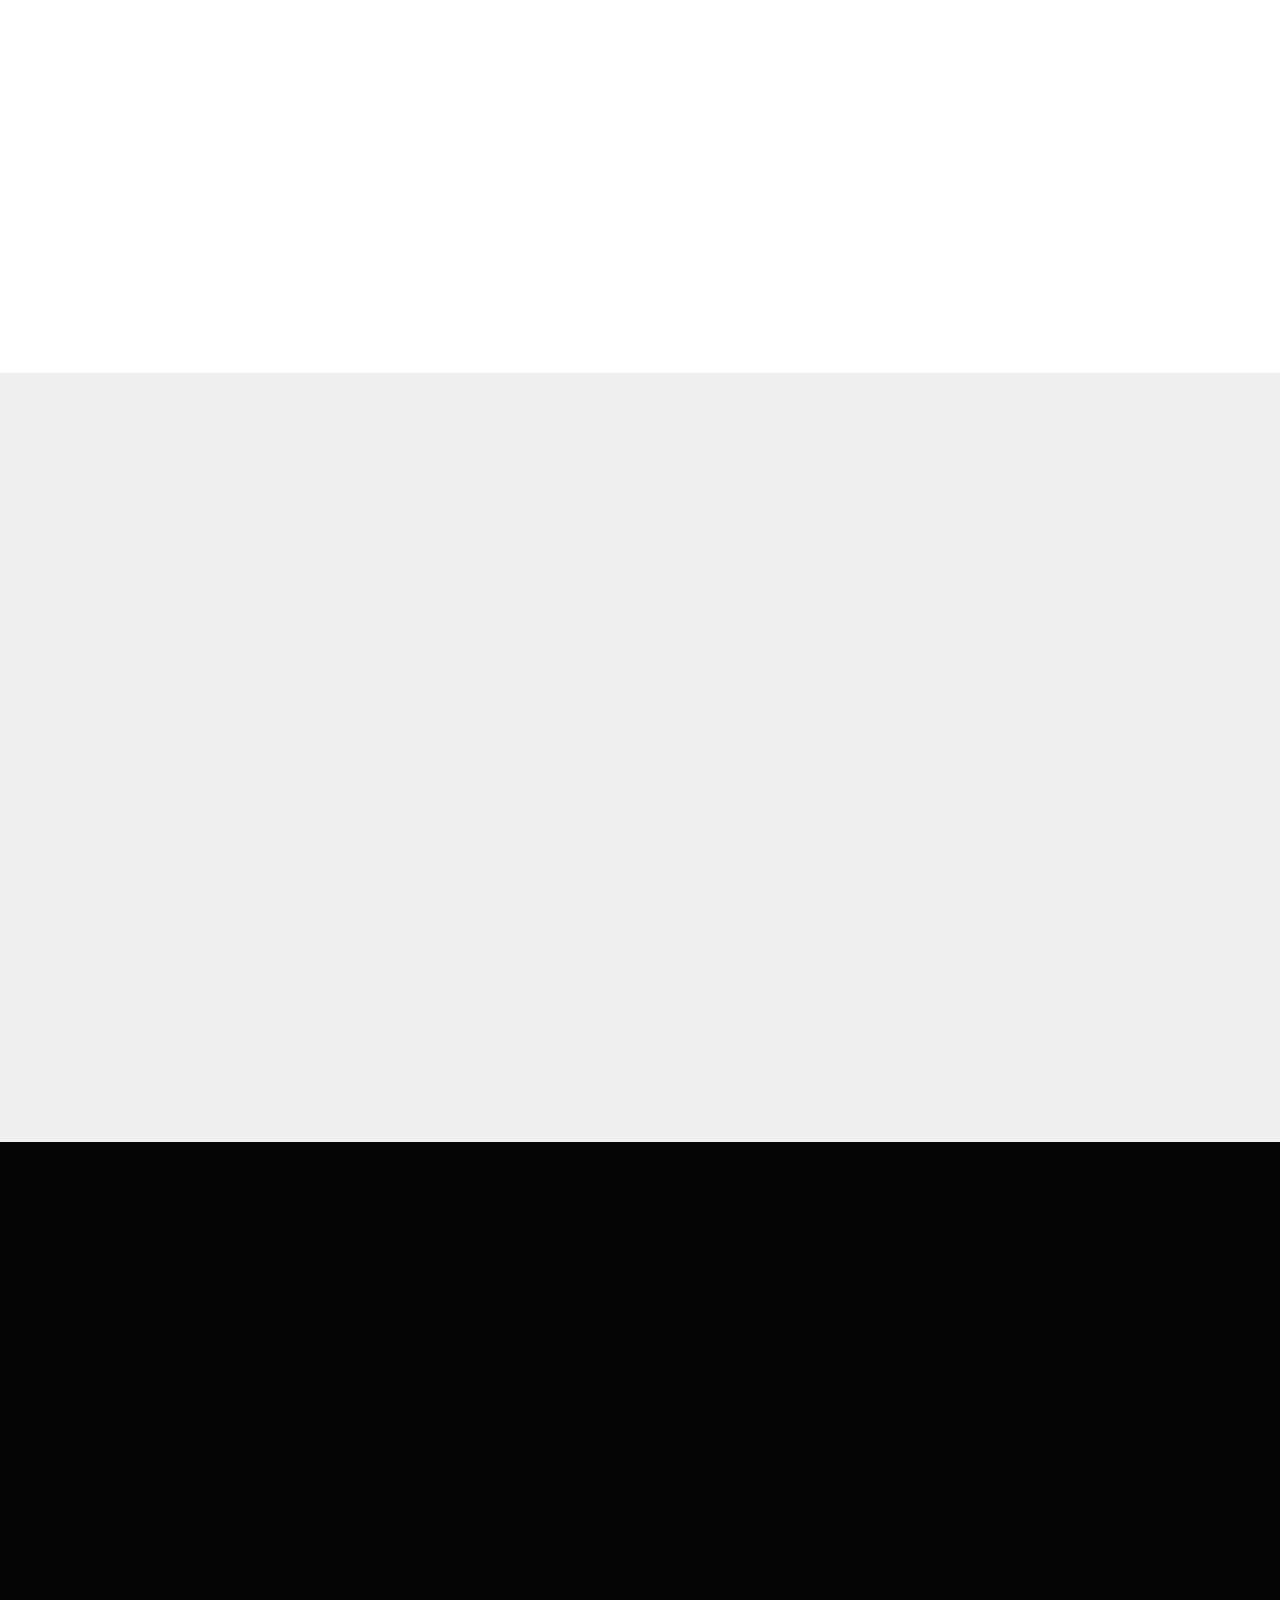
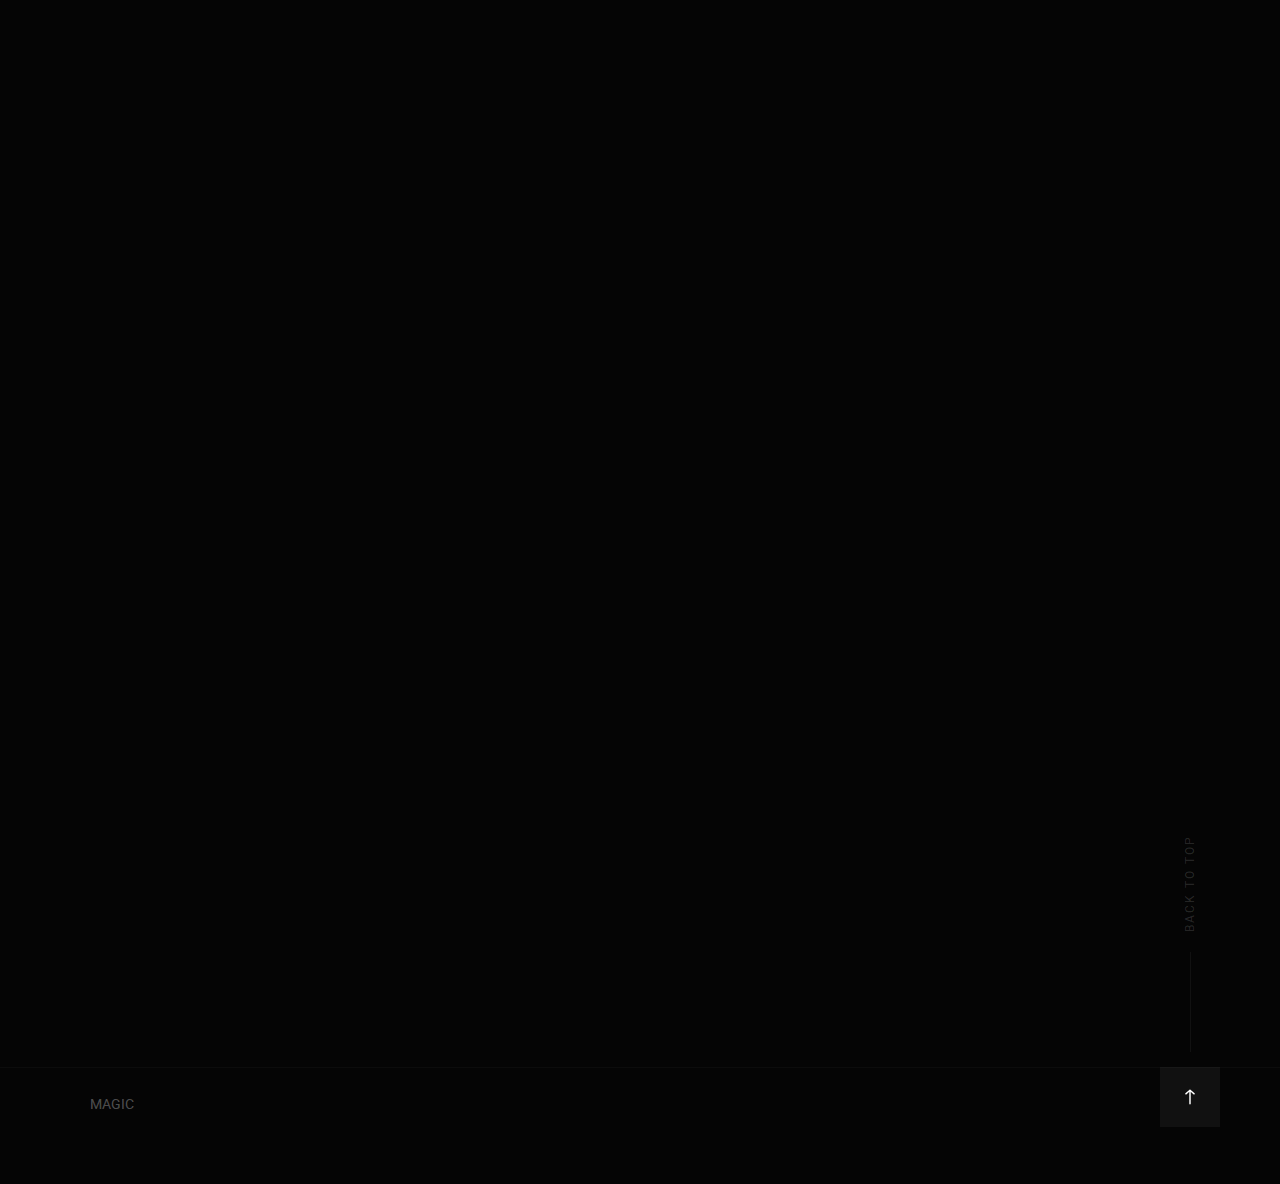
==== commit 98e00da9: "MAGIC" ====
--- a/index.html
+++ b/index.html
@@ -1,253 +1,466 @@
 <!DOCTYPE html>
-<html lang="en">
+<html class="no-js" lang="en">
+
 <head>
-  <link rel="icon" href="assets/img/logo.png">
-  <title>MAGIC</title>
-  <meta charset="utf-8">
-  <meta name="viewport" content="width=device-width, initial-scale=1">
-  <meta http-equiv="X-UA-Compatible" content="IE=edge">
-  <meta name="description" content="HTML5 website template">
-  <meta name="keywords" content="global, template, html, sass, jquery">
-  <meta name="author" content="Bucky Maler">
-  <link rel="stylesheet" href="assets/css/main.css">
+
+    <!--- basic page needs
+    ================================================== -->
+    <meta charset="utf-8">
+    <title>MAGIC</title>
+    <meta name="description" content="">
+    <meta name="author" content="">
+
+    <!-- mobile specific metas
+    ================================================== -->
+    <meta name="viewport" content="width=device-width, initial-scale=1">
+
+    <!-- CSS
+    ================================================== -->
+    <link rel="stylesheet" href="css/base.css">
+    <link rel="stylesheet" href="css/vendor.css">
+    <link rel="stylesheet" href="css/main.css">
+
+    <!-- script
+    ================================================== -->
+    <script src="js/modernizr.js"></script>
+    <script src="js/pace.min.js"></script>
+
+    <!-- favicons
+    ================================================== -->
+    <link rel="apple-touch-icon" sizes="180x180" href="apple-touch-icon.png">
+    <link rel="icon" type="image/png" sizes="32x32" href="favicon-32x32.png">
+    <link rel="icon" type="image/png" sizes="16x16" href="favicon-16x16.png">
+    <link rel="manifest" href="site.webmanifest">
+
 </head>
-<body>
-
-<!-- notification for small viewports and landscape oriented smartphones -->
-<div class="device-notification">
-  <a class="device-notification--logo" href="#0">
-    <img src="assets/img/logo.png" alt="Global">
-    <p>MAGIC</p>
-  </a>
-  <p class="device-notification--message">Global has so much to offer that we must request you orient your device to portrait or find a larger screen. You won't be disappointed.</p>
-</div>
-
-<div class="perspective effect-rotate-left">
-  <div class="container"><div class="outer-nav--return"></div>
-    <div id="viewport" class="l-viewport">
-      <div class="l-wrapper">
-        <header class="header">
-          <a class="header--logo" href="#">
-            <img src="assets/img/logo.png" alt="Global">
-            <p>magic</p>
-          </a>
-          
-          <div class="header--nav-toggle">
-            <span></span>
-          </div>
-        </header>
-        <nav class="l-side-nav">
-          <ul class="side-nav">
-            <li class="is-active"><span>Home</span></li>
-            <li><span>About</span></li>
-            <li><span>Rule</span></li>
-            <li><span>Requirements</span></li>
-            <li><span>Join Us</span></li>
-          </ul>
+
+<body id="top">
+
+    <div id="preloader">
+        <div id="loader"></div>
+    </div>
+
+    <!-- site header
+    ================================================== -->
+    <header class="s-header">
+
+        <div class="header-logo">
+            <a class="site-logo" href="index.html">
+                <img src="images/FAHRIZAL.png" alt="Homepage">
+            </a>
+        </div>
+
+        <nav class="header-nav-wrap">
+            <ul class="header-main-nav">
+                <li class="current"><a class="smoothscroll" href="#intro" title="intro">Intro</a></li>
+                <li><a class="smoothscroll" href="#about" title="about">About</a></li>
+                <li><a class="smoothscroll" href="#services" title="services">Rules</a></li>
+                <li><a class="smoothscroll" href="#requirements" title="services">Requirements</a></li>
+                <li><a class="smoothscroll" href="#contact" title="contact us">Join Us!</a></li>
+            </ul>
+
+            <ul class="header-social">
+                <li><a href="https://www.facebook.com/groups/1567775280375187" target="_blank"><i class="fab fa-facebook-f" aria-hidden="true"></i></a></li>
+                <li><a href="https://www.instagram.com/ae.tabibito/" target="_blank"><i class="fab fa-instagram" aria-hidden="true"></i></a></li>
+                <li><a href="https://discord.gg/jXKqZnDcVu" target="_blank"><i class="fab fa-discord" aria-hidden="true"></i></a></li>
+            </ul>
         </nav>
-        <ul class="l-main-content main-content">
-          <li class="l-section section section--is-active">
-            <div class="wp2">
-            <div class="intro">
-              <div class="intro--banner">
-                <h1>MADIUN<br>GENSHIN<br>IMPACT<br>COMMUNITY</h1>
-                <a href="https://www.instagram.com/ae.tabibito/" style="color: white"> <button >Instagram
-                  <svg version="1.1" id="Layer_1" xmlns="http://www.w3.org/2000/svg" xmlns:xlink="http://www.w3.org/1999/xlink" x="0px" y="0px" viewBox="0 0 150 118" style="enable-background:new 0 0 150 118;" xml:space="preserve">
-                  <g transform="translate(0.000000,118.000000) scale(0.100000,-0.100000)">
-                    <path d="M870,1167c-34-17-55-57-46-90c3-15,81-100,194-211l187-185l-565-1c-431,0-571-3-590-13c-55-28-64-94-18-137c21-20,33-20,597-20h575l-192-193C800,103,794,94,849,39c20-20,39-29,61-29c28,0,63,30,298,262c147,144,272,271,279,282c30,51,23,60-219,304C947,1180,926,1196,870,1167z"/>
-                  </g>
-                  </svg>
-                  <span class="btn-background"></span>
-                </button></a>
-                <img src="assets/img/about-visual.png" alt="Welcome">
-              </div>
-            </div>
-            </div>
-          </li>
-
-            <li class="l-section section">
-            <div class="wp1">
-            <div class="about">
-              <div class="about--banner">
+
+        <a class="header-menu-toggle" href="#"><span>Menu</span></a>
+
+    </header> <!-- end s-header -->
+
+
+    <!-- intro
+    ================================================== -->
+    <section id="intro" class="s-intro target-section">
+
+        <div class="row intro-content">
+            
+
+            <div class="column large-9 mob-full intro-text">
                 <style type="text/css">
-                h2 {font-family: Orbitron;
-                  text-shadow: 4px 4px 6px #000000;}
-
-                  h3{text-shadow: rgb(0, 0, 0) 
-                    2px 0px 0px, rgb(0, 0, 0) 
-                    1.75517px 0.958851px 0px, rgb(0, 0, 0) 
-                    1.0806px 1.68294px 0px, rgb(0, 0, 0) 
-                    0.141474px 1.99499px 0px, rgb(0, 0, 0) 
-                    -0.832294px 1.81859px 0px, rgb(0, 0, 0) 
-                    -1.60229px 1.19694px 0px, rgb(0, 0, 0) 
-                    -1.97998px 0.28224px 0px, rgb(0, 0, 0) 
-                    -1.87291px -0.701566px 0px, rgb(0, 0, 0) 
-                    -1.30729px -1.5136px 0px, rgb(0, 0, 0) 
-                    -0.421592px -1.95506px 0px, rgb(0, 0, 0) 
-                    0.567324px -1.91785px 0px, rgb(0, 0, 0) 
-                    1.41734px -1.41108px 0px, rgb(0, 0, 0) 
-                    1.92034px -0.558831px 0px;
-                    font-size: 18px;
-                    font-weight: 700;
-                    font-style: italic;}
-                    
+                h3 {font-family: M PLUS Code Latin;}
                 </style>
-                <h2>MAGIC<br></h2>
-                <h3>Merupakan wadah bagi para pemain Genshin Impact
-                  <br> Khususnya Region Madiun dan sekitarnya.
-                  <br> Baik dalam bidang GAME , ARTWORK , FANDOM , COSPLAY
-                  <br> dan semua hal tentang Genshin Impact.
-                </h3>
-              </div>
-            </div>
-            </div>
-          </li>
-
-          <li class="l-section section">
-            <div class="wp3">
-            <div class="about">
-              <div class="about--banner">
-                <style type="text/css">
-                h2 {font-family: Orbitron;
-                  text-shadow: 4px 4px 6px #000000;}
-
-                  h3{text-shadow: rgb(0, 0, 0) 
-                    2px 0px 0px, rgb(0, 0, 0) 
-                    1.75517px 0.958851px 0px, rgb(0, 0, 0) 
-                    1.0806px 1.68294px 0px, rgb(0, 0, 0) 
-                    0.141474px 1.99499px 0px, rgb(0, 0, 0) 
-                    -0.832294px 1.81859px 0px, rgb(0, 0, 0) 
-                    -1.60229px 1.19694px 0px, rgb(0, 0, 0) 
-                    -1.97998px 0.28224px 0px, rgb(0, 0, 0) 
-                    -1.87291px -0.701566px 0px, rgb(0, 0, 0) 
-                    -1.30729px -1.5136px 0px, rgb(0, 0, 0) 
-                    -0.421592px -1.95506px 0px, rgb(0, 0, 0) 
-                    0.567324px -1.91785px 0px, rgb(0, 0, 0) 
-                    1.41734px -1.41108px 0px, rgb(0, 0, 0) 
-                    1.92034px -0.558831px 0px;
-                    font-size: 18px;
-                    font-weight: 700;
-                    font-style: italic;}
-                    
-                </style>
-                <h2>Peraturan<br></h2>
-                <h3>- Saling menghargai satu sama lain 
-                  <br>- dilarang membawa masalah pribadi kedalam group atau komunitas
-                  <br>- OOT ? Boleh tapi sewajarnya ya mas bro 
-                  <br>- Berjualan , Izin Admin dahulu
-                  <br>- Tidak ada senioritas ataupun pemula , semua SEPUH 
-                  <br>- Dilarang keras melakukan SARA
-                  <br>- Dilarang mengirim Konten Dewasa berupa gambar , video maupun Link
-                </h3>
-              </div>
-            </div>
-            </div>
-          </li>
-
-          <li class="l-section section">
-            <div class="wp4">
-            <div class="about">
-              <div class="about--banner">
-                <style type="text/css">
-                h2 {font-family: Orbitron;
-                  text-shadow: 4px 4px 6px #000000;}
-
-                  h3{text-shadow: rgb(0, 0, 0) 
-                    2px 0px 0px, rgb(0, 0, 0) 
-                    1.75517px 0.958851px 0px, rgb(0, 0, 0) 
-                    1.0806px 1.68294px 0px, rgb(0, 0, 0) 
-                    0.141474px 1.99499px 0px, rgb(0, 0, 0) 
-                    -0.832294px 1.81859px 0px, rgb(0, 0, 0) 
-                    -1.60229px 1.19694px 0px, rgb(0, 0, 0) 
-                    -1.97998px 0.28224px 0px, rgb(0, 0, 0) 
-                    -1.87291px -0.701566px 0px, rgb(0, 0, 0) 
-                    -1.30729px -1.5136px 0px, rgb(0, 0, 0) 
-                    -0.421592px -1.95506px 0px, rgb(0, 0, 0) 
-                    0.567324px -1.91785px 0px, rgb(0, 0, 0) 
-                    1.41734px -1.41108px 0px, rgb(0, 0, 0) 
-                    1.92034px -0.558831px 0px;
-                    font-size: 18px;
-                    font-weight: 700;
-                    font-style: italic;}
-                    
-                </style>
-                <h2>Syarat Bergabung<br></h2>
-                  <h3>- Umur 15+
-                  <br>- Memiliki ketertarikan Terhadap Genshin Impact
-                  <br>- Mengetahui ke-2 nama MC Genshin Impact
-                  <br>- Mengetahui 5 nama Character Genshin Impact
-                  <br>- Mengetahui semua nama Archon Character Genshin Impact
-                  <br>- Berdomisili di Madiun dan sekitarnya
-                  <br>- Aktif dalam Berkomunitas
-                  <br>- Menggunakan nama asli saat mendaftar
-                </h3>
-              </div>
-            </div>
-            </div>
-          </li>
-
-          <li class="l-section section">
-          <div class="wp2">
-            <div class="hire">
-              <h2>Ingin Bergabung ?</h2>
-              <br>
-              <p>Jika setuju dengan semua Syarat dan  Peraturan yang ada maka Centang Box berikut ini!</p>
-              <!-- checkout formspree.io for easy form setup -->
-              <form class="work-request" action="index1.html">
-                <div class="work-request--options">
-                  <span class="options-a">
-                    <input id="opt-1" type="checkbox" value="app design">
-                    <label for="opt-1">
-                      <svg version="1.1" id="Layer_1" xmlns="http://www.w3.org/2000/svg" xmlns:xlink="http://www.w3.org/1999/xlink" x="0px" y="0px"
-                      viewBox="0 0 150 111" style="enable-background:new 0 0 150 111;" xml:space="preserve">
-                      <g transform="translate(0.000000,111.000000) scale(0.100000,-0.100000)">
-                        <path d="M950,705L555,310L360,505C253,612,160,700,155,700c-6,0-44-34-85-75l-75-75l278-278L550-5l475,475c261,261,475,480,475,485c0,13-132,145-145,145C1349,1100,1167,922,950,705z"/>
-                      </g>
-                      </svg>
-                    Setuju dengan Syarat
-                    </label>
-                    <input id="opt-2" type="checkbox" value="graphic design">
-                    <label for="opt-2">
-                      <svg version="1.1" id="Layer_1" xmlns="http://www.w3.org/2000/svg" xmlns:xlink="http://www.w3.org/1999/xlink" x="0px" y="0px"
-                      viewBox="0 0 150 111" style="enable-background:new 0 0 150 111;" xml:space="preserve">
-                      <g transform="translate(0.000000,111.000000) scale(0.100000,-0.100000)">
-                        <path d="M950,705L555,310L360,505C253,612,160,700,155,700c-6,0-44-34-85-75l-75-75l278-278L550-5l475,475c261,261,475,480,475,485c0,13-132,145-145,145C1349,1100,1167,922,950,705z"/>
-                      </g>
-                      </svg>
-                    Setuju dengan Rule
-                    </label>
-                  </span>
-                  
-                </div>
-                <div class="work-request--information">
-                  <div class="information-name">
-                    <input id="name" type="text" spellcheck="false">
-                    <label for="name">Real Name</label>
-                  </div>
-                  <div class="information-email">
-                    <input id="number" type="text"  spellcheck="false">
-                    <label for="email">WhastApp</label>
-                  </div>
-                </div>
-                <input type="submit" value="JOIN NOW ! ">
-              </form>
-            </div>
-          </li>
-        </ul>
-      </div>
-    </div>
-  </div>
-  <ul class="outer-nav">
-    <li class="is-active">Home</li>
-    <li>About</li>
-    <li>Rule</li>
-    <li>Requirements</li>
-    <li>Join Us</li>
-  </ul>
-</div>
-
-<script src="https://ajax.googleapis.com/ajax/libs/jquery/2.2.4/jquery.min.js"></script>
-<script>window.jQuery || document.write('<script src="assets/js/vendor/jquery-2.2.4.min.js"><\/script>')</script>
-<script src="assets/js/functions-min.js"></script>
-</body>
-</html>
+
+                <h3>MAGIC</h3>
+                <h1>
+                    Madiun Genshin Impact Community
+                </h1>
+            </div>
+
+            <div class="intro-scroll">
+                <a href="#about" class="intro-scroll-link smoothscroll">
+                    Scroll For More
+                </a>
+            </div>
+
+            <div class="intro-grid"></div>
+            <div class="intro-pic"></div>
+
+        </div> <!-- end row -->
+
+    </section> <!-- end intro -->
+
+
+    <!-- about
+    ================================================== -->
+    <section id="about" class="s-about target-section">
+
+        <div class="about-me">
+
+            <div class="row heading-block" data-aos="fade-up">
+                <div class="column large-full">
+                    <h2 class="section-heading">About MAGIC</h2>
+                </div>
+            </div>
+
+            <div class="row about-me__content" data-aos="fade-up">
+                <div class="column large-full about-me__text">
+                    <p class="lead">
+                    MADIUN GENSHIN IMPACT COMMUNITY 
+                    </p>
+                    <p>
+                        MERUPAKAN WADAH BAGI PARA PEMAIN GENSHIN IMPACT KHUSUSNYA REGION KOTA MADIUN DAN SEKITARNYA
+                        BAIK DALAM BIDANG GAME NYA , ARTWORK , FANDOM , COSPLAYER GESNHIN , DAN SEMUA HAL TENTANG
+                        GENSHIN IMPACT.
+                    </p>
+
+                </div>
+            </div>
+
+            <div class="row about-me__buttons">
+                <div class="column large-half tab-full" data-aos="fade-up">
+                    <a href="https://mail.google.com/mail/u/0/?tf=cm&fs=1&to=fahrizaljulianadam@gmail.com" 
+                    target="_blank" 
+                    class="btn btn--stroke full-width">Join Us !</a>
+                </div>
+                <div class="column large-half tab-full" data-aos="fade-up">
+                    <a href="#0" class="btn btn--primary full-width">Join Us !</a>
+                </div>
+            </div>
+
+        </div> <!-- end about-me -->
+
+
+    </section> <!-- end s-about -->
+
+
+    <!-- services
+    ================================================== -->
+    <section id="services" class="s-services ss-dark target-section">
+
+        <div class="shadow-overlay"></div>
+
+        <div class="row heading-block heading-block--center" data-aos="fade-up">
+            <div class="column large-full">
+                <h2 class="section-heading section-heading--centerbottom">RULES</h2>
+
+                <p class="section-desc">
+                Peraturan dibuat untuk menjaga ketertiban dan kenyemanan Komunitas MAGIC ! 
+                <br>Serta dibuat untuk menghidari hal hal yang berbau drama,
+                mari ciptakan sebuah komunitas yang bersih dan kondusif.
+                </p>
+            </div>
+        </div> <!-- end heading-block -->
+
+        <div class="row services-list block-large-1-3 block-medium-1-2 block-tab-full">
+
+            <div class="column item-service" data-aos="fade-up">
+                <div class="item-service__content">
+                    <h4 class="item-title">Saling Menghargai Satu Sama Lain.</h4>
+                    <p>
+                    Di dalam komunitas MAGIC kami harap kalian untuk saling Menghargai Member yang lain, 
+                    jangan saling menjatuhkan ataupun saling melukai.
+                    </p>
+                </div>
+            </div>
+
+            <div class="column item-service" data-aos="fade-up">
+                <div class="item-service__content">
+                    <h4 class="item-title">Tidak Ada Drama!</h4>
+                    <p>
+                        Untuk para penghuni komunitas MAGIC maupun member dan admin 
+                        dilarang keras untuk membuat masalah didalam group atau membuat 
+                        nama komunitas menjadi buruk dimata masyarakat atau komunitas lain.
+                    </p>
+                </div>
+            </div>
+
+            <div class="column item-service" data-aos="fade-up">
+                <div class="item-service__content">
+                    <h4 class="item-title">No Promotion!</h4>
+                    <p>
+                        Jika kalian ingin melakukan promosi atau berjualan sifat nya boleh , namun 
+                        harus ada izin admin terlebih dahulu , bila tidak ada izin admin  mohon maaf 
+                        akan kami delete pesan promotion tersebut!.
+                    </p>
+                </div>
+            </div>
+
+                <div class="column item-service" data-aos="fade-up">
+                    <div class="item-service__content">
+                        <h4 class="item-title">No Adult Content</h4>
+                        <p>
+                            Dilarang keras untuk mengirimkan content yang berbau pornografi 
+                            hentai , video porno  , link porno , 
+                            foto dewasa dsb nya yang berbau 18+ ADULT CONTENT.
+                        </p>
+                    </div>
+                </div>
+
+                <div class="column item-service" data-aos="fade-up">
+                        <div class="item-service__content">
+                            <h4 class="item-title">Dilarang Toxic</h4>
+                            <p>
+                                Dilarang untuk toxic , karena komunitas ini bersifat friendly 
+                                banyak orang yang mungkin mudah tersinggung dan sebagainya jadi teman teman 
+                                harap jaga tutur kata bahasa didalam komunitas MAGIC ini!
+                            </p>
+                        </div>
+                </div>
+                        <div class="column item-service" data-aos="fade-up">
+                            <div class="item-service__content">
+                                <h4 class="item-title">Tidak ada Rasisme dan Sara </h4>
+                                <p>
+                                    Harap saling menghormati sesama
+                                    tidak memperlakukan nya dengan berbeda dengan Rasis ataupun melakukan sara .
+                                </p>
+                            </div>
+                        </div>
+
+        </div> <!-- end services-list -->
+
+    </section> <!-- end s-services -->
+
+    <!-- services
+    ================================================== -->
+    <section id="requirements" class="s-works ss-dark target-section">
+
+        <div class="shadow-overlay"></div>
+
+        <div class="row heading-block heading-block--center" data-aos="fade-up">
+            <div class="column large-full">
+                <h2 class="section-heading1 section-heading1--centerbottom">Requirements</h2>
+
+                <p class="section-desc1">
+                    Requirements atau persyaratan untuk bergabung 
+                    dengan komunitas <br>MAGIC ( Madiun Genshin Impact Community )
+                    Harap untuk dibaca serta dipahami sebelum bergabung dengan kami! 
+                </p>
+            </div>
+        </div> <!-- end heading-block -->
+
+        <div class="row services-list block-large-1-3 block-medium-1-2 block-tab-full">
+
+            <div class="column item-service" data-aos="fade-up">
+                <div class="item-service__content">
+                    <h4 class="item-title">Umur 15+</h4>
+                    <p>
+                    Untuk kalian yang berusia dibawah 15+ kami meminta maaf 
+                    bahwa kalian belum dapat bergabung dengan kami :(
+                    </p>
+                </div>
+            </div>
+
+            <div class="column item-service" data-aos="fade-up">
+                <div class="item-service__content">
+                    <h4 class="item-title">Tertarik dengan Genshin Impact</h4>
+                    <p>
+                    Memiliki ketertarikan dan rasa tertarik dengan Game buatan 
+                    Hoyoverse ( GENSHIN IMPACT ) terhadap kalian yang sudah bermain
+                    genshin maupun yang belum bermain!
+                    </p>
+                </div>
+            </div>
+
+            <div class="column item-service" data-aos="fade-up">
+                <div class="item-service__content">
+                    <h4 class="item-title">Regional Only</h4>
+                    <p>
+                        Untuk kalian yang berada diluar wilayah yang jauh dari REGION 
+                        Kota Madiun kalian belum dapat untuk bergabung ke dalam komunitas kami.
+                        Terkecuali kalian sering mengikuti Event event di madiun atau sering 
+                        bermain ke Kota madiun.
+                    </p>
+                </div>
+            </div>
+        </div> <!-- end services-list -->
+
+    </section> <!-- end s-services -->
+
+
+    <!-- CTA
+    ================================================== -->
+
+    <!-- testimonies
+    ================================================== -->
+    <section class="s-testimonials">
+
+        <div class="row testimonials" data-aos="fade-up">
+
+            <div class="column large-full testimonials__slider">
+
+                <div class="testimonials__slide">
+                    <p>Wahhh ada komunitas Genshin Di madiun ya ?? 
+                        saya baru tau , ternyata member nya asyik dan seru komunitas nya ayo bergabung teman teman !.</p>
+                    <div class="testimonials__info">
+                        <img src="images/avatars/user-02.jpg" alt="Author image" class="testimonials__avatar">
+                        <cite class="testimonials__cite">
+                            <strong>Tim Cook</strong>
+                            <span>CEO, Apple</span>
+                        </cite>
+                    </div>
+                </div> <!-- end testimonials__slide -->
+
+                <div class="testimonials__slide">
+                    <p>Waduuuhh , mengapa saya tidak mengatahui nya dari dulu ya bila ada Komunitas Genshin Impact Di Madiun, 
+                        Ketika saya bergabung dengan Komunitas ini saya jadi sering bermain Genshin Impact !
+                    </p>
+                    <div class="testimonials__info">
+                        <img src="images/avatars/user-01.jpg" alt="Author image" class="testimonials__avatar">
+                        <cite class="testimonials__cite">
+                            <strong>Sundar Pichai</strong>
+                            <span>CEO, Google</span>
+                        </cite>
+                    </div>
+                </div> <!-- end testimonials__slide -->
+
+                <div class="testimonials__slide">
+                    <p>Saya tidak mengira bila ada komunitas Genshin Impact Di Kota Madiun
+                        Ini ada permainan atau game terbaik yang pernah saya mainkan 
+                        apalagi fandom di Kota Madiun ini sangat aktif dan ramah !
+                    </p>
+                    <div class="testimonials__info">
+                        <img src="images/avatars/user-04.jpg" alt="Author image" class="testimonials__avatar">
+                        <cite class="testimonials__cite">
+                            <strong>Satya Nadella</strong>
+                            <span>CEO, Microsoft</span>
+                        </cite>
+                    </div>
+                </div> <!-- end testimonials__slide -->
+
+            </div> <!-- end testimonials__slider -->
+
+        </div> <!-- end testimonials -->
+
+    </section> <!-- end s-testimonials -->
+
+
+    <!-- contact
+    ================================================== -->
+    <section id="contact" class="s-contact ss-dark target-section">
+
+        <div class="row heading-block" data-aos="fade-up">
+            <div class="column large-full">
+                <h2 class="section-heading">Work Hard, Play Hard !</h2>
+            </div>
+        </div>
+
+        <div class="row contact-main" data-aos="fade-up">
+            <div class="column large-full">
+                <p class="contact-email">
+                    <a>Join Us !</a>
+                </p>
+                <p class="section-desc">
+                I'm glad you want to join us!
+                if you want to join us please contact the following admin!
+                <br><BR>
+                FORMAT JOIN TO COMMUNITY
+                <br>
+                REAL NAME :
+                <BR>
+                    AGE :
+                <BR>
+                    GENDER : 
+                <BR>
+                    REGION :
+                <BR> 
+                    REASON :
+                </p>
+            </div>
+        </div>
+
+        <div class="row contact-infos" data-aos="fade-up" data-aos-anchor=".contact-main">
+
+            <div class="column large-5 medium-full contact-phone">
+                <h4>Admin 1</h4>
+                <a href="https://wa.me/+6288217887183" target="_blank" >Alfian Innas </a>
+            </div>
+
+            <div class="column large-7 medium-full contact-social">
+                <h4>Admin 2</h4>
+                <ul>
+                    <a href="https://wa.me/+6287728391877" target="_blank" > Fauzilion </a>
+                </ul>
+            </div>
+
+        </div> <!-- end contact-infos -->
+
+    </section> <!-- end s-contact -->
+
+
+    <!-- footer
+    ================================================== -->
+    <footer>
+        <div class="row">
+            <div class="column large-full ss-copyright">
+                <span>MAGIC</span>
+            </div>
+
+            <div class="ss-go-top">
+                <a class="smoothscroll" title="Back to Top" href="#top"></a>
+            </div>
+        </div>
+    </footer>
+
+
+    <!-- photoswipe background
+    ================================================== -->
+    <div aria-hidden="true" class="pswp" role="dialog" tabindex="-1">
+
+        <div class="pswp__bg"></div>
+        <div class="pswp__scroll-wrap">
+
+            <div class="pswp__container">
+                <div class="pswp__item"></div>
+                <div class="pswp__item"></div>
+                <div class="pswp__item"></div>
+            </div>
+
+            <div class="pswp__ui pswp__ui--hidden">
+                <div class="pswp__top-bar">
+                    <div class="pswp__counter"></div><button class="pswp__button pswp__button--close"
+                        title="Close (Esc)"></button> <button class="pswp__button pswp__button--share"
+                        title="Share"></button> <button class="pswp__button pswp__button--fs"
+                        title="Toggle fullscreen"></button> <button class="pswp__button pswp__button--zoom"
+                        title="Zoom in/out"></button>
+                    <div class="pswp__preloader">
+                        <div class="pswp__preloader__icn">
+                            <div class="pswp__preloader__cut">
+                                <div class="pswp__preloader__donut"></div>
+                            </div>
+                        </div>
+                    </div>
+                </div>
+                <div class="pswp__share-modal pswp__share-modal--hidden pswp__single-tap">
+                    <div class="pswp__share-tooltip"></div>
+                </div><button class="pswp__button pswp__button--arrow--left" title="Previous (arrow left)"></button>
+                <button class="pswp__button pswp__button--arrow--right" title="Next (arrow right)"></button>
+                <div class="pswp__caption">
+                    <div class="pswp__caption__center"></div>
+                </div>
+            </div>
+
+        </div>
+
+    </div><!-- end photoSwipe background -->
+
+
+    <!-- Java Script
+    ================================================== -->
+    <script src="js/jquery-3.2.1.min.js"></script>
+    <script src="js/plugins.js"></script>
+    <script src="js/main.js"></script>
+
+</body>--- a/css/base.css
+++ b/css/base.css
@@ -0,0 +1,1339 @@
+/* =================================================================== 
+ *
+ *  Epitome Base Stylesheet
+ *  Template Ver. 1.0.0
+ *  04-22-2019
+ *  ------------------------------------------------------------------
+ *
+ *  TOC:
+ *  # imports
+ *  # normalize
+ *  # basic/base setup styles
+ *	# grid v2 
+ *		## medium screen devices
+ *		## tablets
+ *		## mobile devices
+ *		## small mobile devices <= 400px	
+ *	# block grids
+ *		## block grids - medium screen devices
+ *		## block grids - tablets
+ *		## block grids - mobile devices
+ *		## block grids - small mobile devices <= 400px
+ *	# MISC
+ *
+ * =================================================================== */
+
+
+/* ===================================================================
+ * # imports 
+ *
+ * ------------------------------------------------------------------- */
+@import url("https://fonts.googleapis.com/css?family=Frank+Ruhl+Libre:400,500|Lora:400,400i,700,700i|Roboto:300,400,500,600,700");
+@import url("font-awesome/css/fontawesome-all.css");
+
+
+/* ==========================================================================
+  * # normalize
+  * normalize.css v8.0.1 | MIT License |
+  * github.com/necolas/normalize.css
+  *
+  * -------------------------------------------------------------------------- */
+
+/* ------------------------------------------------------------------- 
+  * ## document
+  * ------------------------------------------------------------------- */
+
+/* 1. Correct the line height in all browsers.
+  * 2. Prevent adjustments of font size after orientation changes in iOS.*/
+html {
+	line-height: 1.15;
+	/* 1 */
+	-webkit-text-size-adjust: 100%;
+	/* 2 */
+}
+
+/* ------------------------------------------------------------------- 
+  * ## sections
+  * ------------------------------------------------------------------- */
+
+/* Remove the margin in all browsers. */
+body {
+	margin: 0;
+}
+
+/* Render the `main` element consistently in IE. */
+main {
+	display: block;
+}
+
+/* Correct the font size and margin on `h1` elements within `section` and
+  * `article` contexts in Chrome, Firefox, and Safari. */
+h1 {
+	font-size: 2em;
+	margin: 0.67em 0;
+}
+
+/* ------------------------------------------------------------------- 
+  * ## grouping
+  * ------------------------------------------------------------------- */
+
+/* 1. Add the correct box sizing in Firefox.
+  * 2. Show the overflow in Edge and IE. */
+hr {
+	box-sizing: content-box;
+	/* 1 */
+	height: 0;
+	/* 1 */
+	overflow: visible;
+	/* 2 */
+}
+
+/* 1. Correct the inheritance and scaling of font size in all browsers.
+  * 2. Correct the odd `em` font sizing in all browsers. */
+pre {
+	font-family: monospace, monospace;
+	/* 1 */
+	font-size: 1em;
+	/* 2 */
+}
+
+/* ------------------------------------------------------------------- 
+  * ## text-level semantics
+  * ------------------------------------------------------------------- */
+
+/* Remove the gray background on active links in IE 10. */
+a {
+	background-color: transparent;
+}
+
+/* 1. Remove the bottom border in Chrome 57-
+  * 2. Add the correct text decoration in Chrome, Edge, IE, Opera, and Safari. */
+abbr[title] {
+	border-bottom: none;
+	/* 1 */
+	text-decoration: underline;
+	/* 2 */
+	text-decoration: underline dotted;
+	/* 2 */
+}
+
+/* Add the correct font weight in Chrome, Edge, and Safari. */
+b,
+strong {
+	font-weight: bolder;
+}
+
+/* 1. Correct the inheritance and scaling of font size in all browsers.
+  * 2. Correct the odd `em` font sizing in all browsers. */
+code,
+kbd,
+samp {
+	font-family: monospace, monospace;
+	/* 1 */
+	font-size: 1em;
+	/* 2 */
+}
+
+/* Add the correct font size in all browsers. */
+small {
+	font-size: 80%;
+}
+
+/* Prevent `sub` and `sup` elements from affecting the line height in
+  * all browsers. */
+sub,
+sup {
+	font-size: 75%;
+	line-height: 0;
+	position: relative;
+	vertical-align: baseline;
+}
+
+sub {
+	bottom: -0.25em;
+}
+
+sup {
+	top: -0.5em;
+}
+
+/* ------------------------------------------------------------------- 
+  * ## embedded content
+  * ------------------------------------------------------------------- */
+
+/* Remove the border on images inside links in IE 10. */
+img {
+	border-style: none;
+}
+
+/* ------------------------------------------------------------------- 
+  * ## forms
+  * ------------------------------------------------------------------- */
+
+/* 1. Change the font styles in all browsers.
+  * 2. Remove the margin in Firefox and Safari. */
+button,
+input,
+optgroup,
+select,
+textarea {
+	font-family: inherit;
+	/* 1 */
+	font-size: 100%;
+	/* 1 */
+	line-height: 1.15;
+	/* 1 */
+	margin: 0;
+	/* 2 */
+}
+
+/* Show the overflow in IE.
+  * 1. Show the overflow in Edge. */
+button,
+input {
+
+	/* 1 */
+	overflow: visible;
+}
+
+/* Remove the inheritance of text transform in Edge, Firefox, and IE.
+  * 1. Remove the inheritance of text transform in Firefox. */
+button,
+select {
+
+	/* 1 */
+	text-transform: none;
+}
+
+/* Correct the inability to style clickable types in iOS and Safari. */
+button,
+[type="button"],
+[type="reset"],
+[type="submit"] {
+	-webkit-appearance: button;
+}
+
+/* Remove the inner border and padding in Firefox. */
+button::-moz-focus-inner,
+[type="button"]::-moz-focus-inner,
+[type="reset"]::-moz-focus-inner,
+[type="submit"]::-moz-focus-inner {
+	border-style: none;
+	padding: 0;
+}
+
+/* Restore the focus styles unset by the previous rule. */
+button:-moz-focusring,
+[type="button"]:-moz-focusring,
+[type="reset"]:-moz-focusring,
+[type="submit"]:-moz-focusring {
+	outline: 1px dotted ButtonText;
+}
+
+/* Correct the padding in Firefox. */
+fieldset {
+	padding: 0.35em 0.75em 0.625em;
+}
+
+/* 1. Correct the text wrapping in Edge and IE.
+  * 2. Correct the color inheritance from `fieldset` elements in IE.
+  * 3. Remove the padding so developers are not caught out when they zero out
+  *    `fieldset` elements in all browsers. */
+legend {
+	box-sizing: border-box;
+	/* 1 */
+	color: inherit;
+	/* 2 */
+	display: table;
+	/* 1 */
+	max-width: 100%;
+	/* 1 */
+	padding: 0;
+	/* 3 */
+	white-space: normal;
+	/* 1 */
+}
+
+/* Add the correct vertical alignment in Chrome, Firefox, and Opera. */
+progress {
+	vertical-align: baseline;
+}
+
+/* Remove the default vertical scrollbar in IE 10+. */
+textarea {
+	overflow: auto;
+}
+
+/* 1. Add the correct box sizing in IE 10.
+  * 2. Remove the padding in IE 10. */
+[type="checkbox"],
+[type="radio"] {
+	box-sizing: border-box;
+	/* 1 */
+	padding: 0;
+	/* 2 */
+}
+
+/* Correct the cursor style of increment and decrement buttons in Chrome. */
+[type="number"]::-webkit-inner-spin-button,
+[type="number"]::-webkit-outer-spin-button {
+	height: auto;
+}
+
+/* 1. Correct the odd appearance in Chrome and Safari.
+  * 2. Correct the outline style in Safari. */
+[type="search"] {
+	-webkit-appearance: textfield;
+	/* 1 */
+	outline-offset: -2px;
+	/* 2 */
+}
+
+/* Remove the inner padding in Chrome and Safari on macOS. */
+[type="search"]::-webkit-search-decoration {
+	-webkit-appearance: none;
+}
+
+/* 1. Correct the inability to style clickable types in iOS and Safari.
+  * 2. Change font properties to `inherit` in Safari. */
+::-webkit-file-upload-button {
+	-webkit-appearance: button;
+	/* 1 */
+	font: inherit;
+	/* 2 */
+}
+
+/* ------------------------------------------------------------------- 
+  * ## interactive
+  * ------------------------------------------------------------------- */
+
+/* Add the correct display in Edge, IE 10+, and Firefox. */
+details {
+	display: block;
+}
+
+/* Add the correct display in all browsers. */
+summary {
+	display: list-item;
+}
+
+/* ------------------------------------------------------------------- 
+  * ## misc
+  * ------------------------------------------------------------------- */
+
+/* Add the correct display in IE 10+. */
+template {
+	display: none;
+}
+
+/* Add the correct display in IE 10. */
+[hidden] {
+	display: none;
+}
+
+
+
+/* ===================================================================
+  * # basic/base setup styles
+  *
+  * ------------------------------------------------------------------- */
+html {
+	font-size: 62.5%;
+	box-sizing: border-box;
+}
+
+*,
+*::before,
+*::after {
+	box-sizing: inherit;
+}
+
+body {
+	font-weight: normal;
+	line-height: 1;
+	word-wrap: break-word;
+	-moz-font-smoothing: grayscale;
+	-moz-osx-font-smoothing: grayscale;
+	-webkit-font-smoothing: antialiased;
+	-webkit-overflow-scrolling: touch;
+	-webkit-text-size-adjust: none;
+}
+
+/* ------------------------------------------------------------------- 
+  * ## Media
+  * ------------------------------------------------------------------- */
+svg,
+img,
+video embed,
+iframe,
+object {
+	max-width: 100%;
+	height: auto;
+}
+
+/* ------------------------------------------------------------------- 
+  * ## Typography resets 
+  * ------------------------------------------------------------------- */
+div,
+dl,
+dt,
+dd,
+ul,
+ol,
+li,
+h1,
+h2,
+h3,
+h4,
+h5,
+h6,
+pre,
+form,
+p,
+blockquote,
+th,
+td {
+	margin: 0;
+	padding: 0;
+}
+
+p {
+	font-size: inherit;
+	text-rendering: optimizeLegibility;
+}
+
+em,
+i {
+	font-style: italic;
+	line-height: inherit;
+}
+
+strong,
+b {
+	font-weight: bold;
+	line-height: inherit;
+}
+
+small {
+	font-size: 60%;
+	line-height: inherit;
+}
+
+ol,
+ul {
+	list-style: none;
+}
+
+li {
+	display: block;
+}
+
+/* ------------------------------------------------------------------- 
+  * ## links
+  * ------------------------------------------------------------------- */
+a {
+	text-decoration: none;
+	line-height: inherit;
+}
+
+a img {
+	border: none;
+}
+
+/* ------------------------------------------------------------------- 
+  * ## inputs
+  * ------------------------------------------------------------------- */
+fieldset {
+	margin: 0;
+	padding: 0;
+}
+
+input[type="email"],
+input[type="number"],
+input[type="search"],
+input[type="text"],
+input[type="tel"],
+input[type="url"],
+input[type="password"],
+textarea {
+	-webkit-appearance: none;
+	-moz-appearance: none;
+	appearance: none;
+}
+
+
+
+/* ===================================================================
+  * # grid v2.0.0 
+  *
+  *   -----------------------------------------------------------------
+  * - Grid breakpoints are based on MAXIMUM WIDTH media queries, 
+  *   meaning they apply to that one breakpoint and ALL THOSE BELOW IT.
+  * - Grid columns without a specified width will automatically layout 
+  *   as equal width columns.
+  * ------------------------------------------------------------------- */
+
+/* rows
+  * ------------------------------------- */
+.row {
+	width: 89%;
+	max-width: 1200px;
+	margin: 0 auto;
+	display: -ms-flexbox;
+	display: -webkit-flex;
+	display: flex;
+	-webkit-flex-flow: row wrap;
+	-ms-flex-flow: row wrap;
+	flex-flow: row wrap;
+}
+
+.row .row {
+	width: auto;
+	max-width: none;
+	margin-left: -20px;
+	margin-right: -20px;
+}
+
+/* columns
+  * -------------------------------------- */
+.column {
+	-webkit-flex: 1 1 0%;
+	-ms-flex: 1 1 0%;
+	flex: 1 1 0%;
+	padding: 0 20px;
+}
+
+.collapse>.column,
+.column.collapse {
+	padding: 0;
+}
+
+/* flex row containers utility classes
+  * ----------------------------------------- */
+.row.row-wrap {
+	-webkit-flex-wrap: wrap;
+	-ms-flex-wrap: wrap;
+	flex-wrap: wrap;
+}
+
+.row.row-nowrap {
+	-webkit-flex-wrap: nowrap;
+	-ms-flex-wrap: none;
+	flex-wrap: nowrap;
+}
+
+.row.row-top {
+	-webkit-align-items: flex-start;
+	-ms-flex-align: start;
+	align-items: flex-start;
+}
+
+.row.row-bottom {
+	-webkit-align-items: flex-end;
+	-ms-flex-align: end;
+	align-items: flex-end;
+}
+
+.row.row-center {
+	-webkit-align-items: center;
+	-ms-flex-align: center;
+	align-items: center;
+}
+
+.row.row-stretch {
+	-webkit-align-items: stretch;
+	-ms-flex-align: stretch;
+	align-items: stretch;
+}
+
+.row.row-baseline {
+	-webkit-align-items: baseline;
+	-ms-flex-align: baseline;
+	align-items: baseline;
+}
+
+/* flex item utility alignment classes
+  * ----------------------------------------- */
+.align-center {
+	margin: auto;
+	-webkit-align-self: center;
+	-ms-flex-item-align: center;
+	align-self: center;
+}
+
+.align-left {
+	margin-right: auto;
+	-webkit-align-self: center;
+	-ms-flex-item-align: center;
+	align-self: center;
+}
+
+.align-right {
+	margin-left: auto;
+	-webkit-align-self: center;
+	-ms-flex-item-align: center;
+	align-self: center;
+}
+
+.align-x-center {
+	margin-right: auto;
+	margin-left: auto;
+}
+
+.align-x-left {
+	margin-right: auto;
+}
+
+.align-x-right {
+	margin-left: auto;
+}
+
+.align-y-center {
+	-webkit-align-self: center;
+	-ms-flex-item-align: center;
+	align-self: center;
+}
+
+.align-y-top {
+	-webkit-align-self: flex-start;
+	-ms-flex-item-align: start;
+	align-self: flex-start;
+}
+
+.align-y-bottom {
+	-webkit-align-self: flex-end;
+	-ms-flex-item-align: end;
+	align-self: flex-end;
+}
+
+/* large screen column widths 
+  * -------------------------------------- */
+.large-1 {
+	-webkit-flex: 0 0 8.33333%;
+	-ms-flex: 0 0 8.33333%;
+	flex: 0 0 8.33333%;
+	max-width: 8.33333%;
+}
+
+.large-2 {
+	-webkit-flex: 0 0 16.66667%;
+	-ms-flex: 0 0 16.66667%;
+	flex: 0 0 16.66667%;
+	max-width: 16.66667%;
+}
+
+.large-3 {
+	-webkit-flex: 0 0 25%;
+	-ms-flex: 0 0 25%;
+	flex: 0 0 25%;
+	max-width: 25%;
+}
+
+.large-4 {
+	-webkit-flex: 0 0 33.33333%;
+	-ms-flex: 0 0 33.33333%;
+	flex: 0 0 33.33333%;
+	max-width: 33.33333%;
+}
+
+.large-5 {
+	-webkit-flex: 0 0 41.66667%;
+	-ms-flex: 0 0 41.66667%;
+	flex: 0 0 41.66667%;
+	max-width: 41.66667%;
+}
+
+.large-6,
+.large-half {
+	-webkit-flex: 0 0 50%;
+	-ms-flex: 0 0 50%;
+	flex: 0 0 50%;
+	max-width: 50%;
+}
+
+.large-7 {
+	-webkit-flex: 0 0 58.33333%;
+	-ms-flex: 0 0 58.33333%;
+	flex: 0 0 58.33333%;
+	max-width: 58.33333%;
+}
+
+.large-8 {
+	-webkit-flex: 0 0 66.66667%;
+	-ms-flex: 0 0 66.66667%;
+	flex: 0 0 66.66667%;
+	max-width: 66.66667%;
+}
+
+.large-9 {
+	-webkit-flex: 0 0 75%;
+	-ms-flex: 0 0 75%;
+	flex: 0 0 75%;
+	max-width: 75%;
+}
+
+.large-10 {
+	-webkit-flex: 0 0 83.33333%;
+	-ms-flex: 0 0 83.33333%;
+	flex: 0 0 83.33333%;
+	max-width: 83.33333%;
+}
+
+.large-11 {
+	-webkit-flex: 0 0 91.66667%;
+	-ms-flex: 0 0 91.66667%;
+	flex: 0 0 91.66667%;
+	max-width: 91.66667%;
+}
+
+.large-12,
+.large-full {
+	-webkit-flex: 0 0 100%;
+	-ms-flex: 0 0 100%;
+	flex: 0 0 100%;
+	max-width: 100%;
+}
+
+/* ------------------------------------------------------------------- 
+  * ## medium screen devices
+  * ------------------------------------------------------------------- */
+@media screen and (max-width:1200px) {
+	.row .row {
+		margin-left: -16px;
+		margin-right: -16px;
+	}
+
+	.column {
+		padding: 0 16px;
+	}
+
+	.medium-1 {
+		-webkit-flex: 0 0 8.33333%;
+		-ms-flex: 0 0 8.33333%;
+		flex: 0 0 8.33333%;
+		max-width: 8.33333%;
+	}
+
+	.medium-2 {
+		-webkit-flex: 0 0 16.66667%;
+		-ms-flex: 0 0 16.66667%;
+		flex: 0 0 16.66667%;
+		max-width: 16.66667%;
+	}
+
+	.medium-3 {
+		-webkit-flex: 0 0 25%;
+		-ms-flex: 0 0 25%;
+		flex: 0 0 25%;
+		max-width: 25%;
+	}
+
+	.medium-4 {
+		-webkit-flex: 0 0 33.33333%;
+		-ms-flex: 0 0 33.33333%;
+		flex: 0 0 33.33333%;
+		max-width: 33.33333%;
+	}
+
+	.medium-5 {
+		-webkit-flex: 0 0 41.66667%;
+		-ms-flex: 0 0 41.66667%;
+		flex: 0 0 41.66667%;
+		max-width: 41.66667%;
+	}
+
+	.medium-6,
+	.medium-half {
+		-webkit-flex: 0 0 50%;
+		-ms-flex: 0 0 50%;
+		flex: 0 0 50%;
+		max-width: 50%;
+	}
+
+	.medium-7 {
+		-webkit-flex: 0 0 58.33333%;
+		-ms-flex: 0 0 58.33333%;
+		flex: 0 0 58.33333%;
+		max-width: 58.33333%;
+	}
+
+	.medium-8 {
+		-webkit-flex: 0 0 66.66667%;
+		-ms-flex: 0 0 66.66667%;
+		flex: 0 0 66.66667%;
+		max-width: 66.66667%;
+	}
+
+	.medium-9 {
+		-webkit-flex: 0 0 75%;
+		-ms-flex: 0 0 75%;
+		flex: 0 0 75%;
+		max-width: 75%;
+	}
+
+	.medium-10 {
+		-webkit-flex: 0 0 83.33333%;
+		-ms-flex: 0 0 83.33333%;
+		flex: 0 0 83.33333%;
+		max-width: 83.33333%;
+	}
+
+	.medium-11 {
+		-webkit-flex: 0 0 91.66667%;
+		-ms-flex: 0 0 91.66667%;
+		flex: 0 0 91.66667%;
+		max-width: 91.66667%;
+	}
+
+	.medium-12,
+	.medium-full {
+		-webkit-flex: 0 0 100%;
+		-ms-flex: 0 0 100%;
+		flex: 0 0 100%;
+		max-width: 100%;
+	}
+
+}
+
+/* ------------------------------------------------------------------- 
+  * ## tablets
+  * ------------------------------------------------------------------- */
+@media screen and (max-width:800px) {
+	.tab-1 {
+		-webkit-flex: 0 0 8.33333%;
+		-ms-flex: 0 0 8.33333%;
+		flex: 0 0 8.33333%;
+		max-width: 8.33333%;
+	}
+
+	.tab-2 {
+		-webkit-flex: 0 0 16.66667%;
+		-ms-flex: 0 0 16.66667%;
+		flex: 0 0 16.66667%;
+		max-width: 16.66667%;
+	}
+
+	.tab-3 {
+		-webkit-flex: 0 0 25%;
+		-ms-flex: 0 0 25%;
+		flex: 0 0 25%;
+		max-width: 25%;
+	}
+
+	.tab-4 {
+		-webkit-flex: 0 0 33.33333%;
+		-ms-flex: 0 0 33.33333%;
+		flex: 0 0 33.33333%;
+		max-width: 33.33333%;
+	}
+
+	.tab-5 {
+		-webkit-flex: 0 0 41.66667%;
+		-ms-flex: 0 0 41.66667%;
+		flex: 0 0 41.66667%;
+		max-width: 41.66667%;
+	}
+
+	.tab-6,
+	.tab-half {
+		-webkit-flex: 0 0 50%;
+		-ms-flex: 0 0 50%;
+		flex: 0 0 50%;
+		max-width: 50%;
+	}
+
+	.tab-7 {
+		-webkit-flex: 0 0 58.33333%;
+		-ms-flex: 0 0 58.33333%;
+		flex: 0 0 58.33333%;
+		max-width: 58.33333%;
+	}
+
+	.tab-8 {
+		-webkit-flex: 0 0 66.66667%;
+		-ms-flex: 0 0 66.66667%;
+		flex: 0 0 66.66667%;
+		max-width: 66.66667%;
+	}
+
+	.tab-9 {
+		-webkit-flex: 0 0 75%;
+		-ms-flex: 0 0 75%;
+		flex: 0 0 75%;
+		max-width: 75%;
+	}
+
+	.tab-10 {
+		-webkit-flex: 0 0 83.33333%;
+		-ms-flex: 0 0 83.33333%;
+		flex: 0 0 83.33333%;
+		max-width: 83.33333%;
+	}
+
+	.tab-11 {
+		-webkit-flex: 0 0 91.66667%;
+		-ms-flex: 0 0 91.66667%;
+		flex: 0 0 91.66667%;
+		max-width: 91.66667%;
+	}
+
+	.tab-12,
+	.tab-full {
+		-webkit-flex: 0 0 100%;
+		-ms-flex: 0 0 100%;
+		flex: 0 0 100%;
+		max-width: 100%;
+	}
+
+	.hide-on-tablet {
+		display: none;
+	}
+
+}
+
+/* ------------------------------------------------------------------- 
+  * ## mobile devices 
+  * ------------------------------------------------------------------- */
+@media screen and (max-width:600px) {
+	.row {
+		width: auto;
+		padding-left: 25px;
+		padding-right: 25px;
+	}
+
+	.row .row {
+		margin-left: -10px;
+		margin-right: -10px;
+		padding-left: 0;
+		padding-right: 0;
+	}
+
+	.column {
+		padding: 0 10px;
+	}
+
+	.mob-1 {
+		-webkit-flex: 0 0 8.33333%;
+		-ms-flex: 0 0 8.33333%;
+		flex: 0 0 8.33333%;
+		max-width: 8.33333%;
+	}
+
+	.mob-2 {
+		-webkit-flex: 0 0 16.66667%;
+		-ms-flex: 0 0 16.66667%;
+		flex: 0 0 16.66667%;
+		max-width: 16.66667%;
+	}
+
+	.mob-3 {
+		-webkit-flex: 0 0 25%;
+		-ms-flex: 0 0 25%;
+		flex: 0 0 25%;
+		max-width: 25%;
+	}
+
+	.mob-4 {
+		-webkit-flex: 0 0 33.33333%;
+		-ms-flex: 0 0 33.33333%;
+		flex: 0 0 33.33333%;
+		max-width: 33.33333%;
+	}
+
+	.mob-5 {
+		-webkit-flex: 0 0 41.66667%;
+		-ms-flex: 0 0 41.66667%;
+		flex: 0 0 41.66667%;
+		max-width: 41.66667%;
+	}
+
+	.mob-6,
+	.mob-half {
+		-webkit-flex: 0 0 50%;
+		-ms-flex: 0 0 50%;
+		flex: 0 0 50%;
+		max-width: 50%;
+	}
+
+	.mob-7 {
+		-webkit-flex: 0 0 58.33333%;
+		-ms-flex: 0 0 58.33333%;
+		flex: 0 0 58.33333%;
+		max-width: 58.33333%;
+	}
+
+	.mob-8 {
+		-webkit-flex: 0 0 66.66667%;
+		-ms-flex: 0 0 66.66667%;
+		flex: 0 0 66.66667%;
+		max-width: 66.66667%;
+	}
+
+	.mob-9 {
+		-webkit-flex: 0 0 75%;
+		-ms-flex: 0 0 75%;
+		flex: 0 0 75%;
+		max-width: 75%;
+	}
+
+	.mob-10 {
+		-webkit-flex: 0 0 83.33333%;
+		-ms-flex: 0 0 83.33333%;
+		flex: 0 0 83.33333%;
+		max-width: 83.33333%;
+	}
+
+	.mob-11 {
+		-webkit-flex: 0 0 91.66667%;
+		-ms-flex: 0 0 91.66667%;
+		flex: 0 0 91.66667%;
+		max-width: 91.66667%;
+	}
+
+	.mob-12,
+	.mob-full {
+		-webkit-flex: 0 0 100%;
+		-ms-flex: 0 0 100%;
+		flex: 0 0 100%;
+		max-width: 100%;
+	}
+
+	.hide-on-mobile {
+		display: none;
+	}
+
+}
+
+/* ------------------------------------------------------------------- 
+  * ## small mobile devices <= 400px
+  * ------------------------------------------------------------------- */
+@media screen and (max-width:400px) {
+	.row .row {
+		margin-left: 0;
+		margin-right: 0;
+	}
+
+	.column {
+		-webkit-flex: 0 0 100%;
+		-ms-flex: 0 0 100%;
+		flex: 0 0 100%;
+		max-width: 100%;
+		width: 100%;
+		margin-left: 0;
+		margin-right: 0;
+		padding: 0;
+	}
+
+}
+
+
+
+/* ===================================================================
+  * # block grids
+  *
+  * -------------------------------------------------------------------
+  * Equally-sized columns define at parent/row level.
+  * ------------------------------------------------------------------- */
+.block-large-1-8>.column {
+	-webkit-flex: 0 0 12.5%;
+	-ms-flex: 0 0 12.5%;
+	flex: 0 0 12.5%;
+	max-width: 12.5%;
+}
+
+.block-large-1-6>.column {
+	-webkit-flex: 0 0 16.66667%;
+	-ms-flex: 0 0 16.66667%;
+	flex: 0 0 16.66667%;
+	max-width: 16.66667%;
+}
+
+.block-large-1-5>.column {
+	-webkit-flex: 0 0 20%;
+	-ms-flex: 0 0 20%;
+	flex: 0 0 20%;
+	max-width: 20%;
+}
+
+.block-large-1-4>.column {
+	-webkit-flex: 0 0 25%;
+	-ms-flex: 0 0 25%;
+	flex: 0 0 25%;
+	max-width: 25%;
+}
+
+.block-large-1-3>.column {
+	-webkit-flex: 0 0 33.33333%;
+	-ms-flex: 0 0 33.33333%;
+	flex: 0 0 33.33333%;
+	max-width: 33.33333%;
+}
+
+.block-large-1-2>.column {
+	-webkit-flex: 0 0 50%;
+	-ms-flex: 0 0 50%;
+	flex: 0 0 50%;
+	max-width: 50%;
+}
+
+.block-large-full>.column {
+	-webkit-flex: 0 0 100%;
+	-ms-flex: 0 0 100%;
+	flex: 0 0 100%;
+	max-width: 100%;
+}
+
+/* ------------------------------------------------------------------- 
+  * ## block grids - medium screen devices
+  * ------------------------------------------------------------------- */
+@media screen and (max-width:1200px) {
+	.block-medium-1-8>.column {
+		-webkit-flex: 0 0 12.5%;
+		-ms-flex: 0 0 12.5%;
+		flex: 0 0 12.5%;
+		max-width: 12.5%;
+	}
+
+	.block-medium-1-6>.column {
+		-webkit-flex: 0 0 16.66667%;
+		-ms-flex: 0 0 16.66667%;
+		flex: 0 0 16.66667%;
+		max-width: 16.66667%;
+	}
+
+	.block-medium-1-5>.column {
+		-webkit-flex: 0 0 20%;
+		-ms-flex: 0 0 20%;
+		flex: 0 0 20%;
+		max-width: 20%;
+	}
+
+	.block-medium-1-4>.column {
+		-webkit-flex: 0 0 25%;
+		-ms-flex: 0 0 25%;
+		flex: 0 0 25%;
+		max-width: 25%;
+	}
+
+	.block-medium-1-3>.column {
+		-webkit-flex: 0 0 33.33333%;
+		-ms-flex: 0 0 33.33333%;
+		flex: 0 0 33.33333%;
+		max-width: 33.33333%;
+	}
+
+	.block-medium-1-2>.column {
+		-webkit-flex: 0 0 50%;
+		-ms-flex: 0 0 50%;
+		flex: 0 0 50%;
+		max-width: 50%;
+	}
+
+	.block-medium-full>.column {
+		-webkit-flex: 0 0 100%;
+		-ms-flex: 0 0 100%;
+		flex: 0 0 100%;
+		max-width: 100%;
+	}
+
+}
+
+/* ------------------------------------------------------------------- 
+  * ## block grids - tablets
+  * ------------------------------------------------------------------- */
+@media screen and (max-width:800px) {
+	.block-tab-1-8>.column {
+		-webkit-flex: 0 0 12.5%;
+		-ms-flex: 0 0 12.5%;
+		flex: 0 0 12.5%;
+		max-width: 12.5%;
+	}
+
+	.block-tab-1-6>.column {
+		-webkit-flex: 0 0 16.66667%;
+		-ms-flex: 0 0 16.66667%;
+		flex: 0 0 16.66667%;
+		max-width: 16.66667%;
+	}
+
+	.block-tab-1-5>.column {
+		-webkit-flex: 0 0 20%;
+		-ms-flex: 0 0 20%;
+		flex: 0 0 20%;
+		max-width: 20%;
+	}
+
+	.block-tab-1-4>.column {
+		-webkit-flex: 0 0 25%;
+		-ms-flex: 0 0 25%;
+		flex: 0 0 25%;
+		max-width: 25%;
+	}
+
+	.block-tab-1-3>.column {
+		-webkit-flex: 0 0 33.33333%;
+		-ms-flex: 0 0 33.33333%;
+		flex: 0 0 33.33333%;
+		max-width: 33.33333%;
+	}
+
+	.block-tab-1-2>.column {
+		-webkit-flex: 0 0 50%;
+		-ms-flex: 0 0 50%;
+		flex: 0 0 50%;
+		max-width: 50%;
+	}
+
+	.block-tab-full>.column {
+		-webkit-flex: 0 0 100%;
+		-ms-flex: 0 0 100%;
+		flex: 0 0 100%;
+		max-width: 100%;
+	}
+
+}
+
+/* ------------------------------------------------------------------- 
+  * ## block grids - mobile devices
+  * ------------------------------------------------------------------- */
+@media screen and (max-width:600px) {
+	.block-mob-1-8>.column {
+		-webkit-flex: 0 0 12.5%;
+		-ms-flex: 0 0 12.5%;
+		flex: 0 0 12.5%;
+		max-width: 12.5%;
+	}
+
+	.block-mob-1-6>.column {
+		-webkit-flex: 0 0 16.66667%;
+		-ms-flex: 0 0 16.66667%;
+		flex: 0 0 16.66667%;
+		max-width: 16.66667%;
+	}
+
+	.block-mob-1-5>.column {
+		-webkit-flex: 0 0 20%;
+		-ms-flex: 0 0 20%;
+		flex: 0 0 20%;
+		max-width: 20%;
+	}
+
+	.block-mob-1-4>.column {
+		-webkit-flex: 0 0 25%;
+		-ms-flex: 0 0 25%;
+		flex: 0 0 25%;
+		max-width: 25%;
+	}
+
+	.block-mob-1-3>.column {
+		-webkit-flex: 0 0 33.33333%;
+		-ms-flex: 0 0 33.33333%;
+		flex: 0 0 33.33333%;
+		max-width: 33.33333%;
+	}
+
+	.block-mob-1-2>.column {
+		-webkit-flex: 0 0 50%;
+		-ms-flex: 0 0 50%;
+		flex: 0 0 50%;
+		max-width: 50%;
+	}
+
+	.block-mob-full>.column {
+		-webkit-flex: 0 0 100%;
+		-ms-flex: 0 0 100%;
+		flex: 0 0 100%;
+		max-width: 100%;
+	}
+
+}
+
+/* ------------------------------------------------------------------- 
+  * ## block grids - small mobile devices <= 400px
+  * ------------------------------------------------------------------- */
+@media screen and (max-width:400px) {
+	.stack>.column {
+		-webkit-flex: 0 0 100%;
+		-ms-flex: 0 0 100%;
+		flex: 0 0 100%;
+		max-width: 100%;
+		width: 100%;
+		margin-left: 0;
+		margin-right: 0;
+		padding: 0;
+	}
+
+}
+
+
+
+/* ===================================================================
+  * # MISC
+  *
+  * ------------------------------------------------------------------- */
+.group:after {
+	content: "";
+	display: table;
+	clear: both;
+}
+
+/* misc helper classes
+  * -------------------------------------- */
+.is-hidden {
+	display: none;
+}
+
+.is-invisible {
+	visibility: hidden;
+}
+
+.antialiased {
+	-webkit-font-smoothing: antialiased;
+	-moz-osx-font-smoothing: grayscale;
+}
+
+.overflow-hidden {
+	overflow: hidden;
+}
+
+.remove-bottom {
+	margin-bottom: 0;
+}
+
+.half-bottom {
+	margin-bottom: 1.6rem !important;
+}
+
+.add-bottom {
+	margin-bottom: 3.2rem !important;
+}
+
+.no-border {
+	border: none;
+}
+
+.full-width {
+	width: 100%;
+}
+
+.text-center {
+	text-align: center;
+}
+
+.text-left {
+	text-align: left;
+}
+
+.text-right {
+	text-align: right;
+}
+
+.pull-left {
+	float: left;
+}
+
+.pull-right {
+	float: right;
+}
+
+/*# sourceMappingURL=base.css.map */--- a/css/vendor.css
+++ b/css/vendor.css
@@ -0,0 +1,2121 @@
+/* =================================================================== 
+ *
+ *  Epitome Vendor/Third Party CSS
+ *  Template Ver. 1.0.0 
+ *  04-22-2019
+ *  ------------------------------------------------------------------
+ *
+ *  TOC:
+ *  # animate on scroll 
+ *  # slick slider
+ *  # PhotoSwipe main CSS by Dmitry Semenov
+ *  # PhotoSwipe Skin
+ *
+ * =================================================================== */
+
+
+/* ===================================================================
+ * # animate on scroll 
+ * https://michalsnik.github.io/aos/
+ * ------------------------------------------------------------------- */
+[data-aos][data-aos][data-aos-duration='50'],
+body[data-aos-duration='50'] [data-aos] {
+  transition-duration: 50ms;
+}
+
+[data-aos][data-aos][data-aos-delay='50'],
+body[data-aos-delay='50'] [data-aos] {
+  transition-delay: 0;
+}
+
+[data-aos][data-aos][data-aos-delay='50'].aos-animate,
+body[data-aos-delay='50'] [data-aos].aos-animate {
+  transition-delay: 50ms;
+}
+
+[data-aos][data-aos][data-aos-duration='100'],
+body[data-aos-duration='100'] [data-aos] {
+  transition-duration: .1s;
+}
+
+[data-aos][data-aos][data-aos-delay='100'],
+body[data-aos-delay='100'] [data-aos] {
+  transition-delay: 0;
+}
+
+[data-aos][data-aos][data-aos-delay='100'].aos-animate,
+body[data-aos-delay='100'] [data-aos].aos-animate {
+  transition-delay: .1s;
+}
+
+[data-aos][data-aos][data-aos-duration='150'],
+body[data-aos-duration='150'] [data-aos] {
+  transition-duration: .15s;
+}
+
+[data-aos][data-aos][data-aos-delay='150'],
+body[data-aos-delay='150'] [data-aos] {
+  transition-delay: 0;
+}
+
+[data-aos][data-aos][data-aos-delay='150'].aos-animate,
+body[data-aos-delay='150'] [data-aos].aos-animate {
+  transition-delay: .15s;
+}
+
+[data-aos][data-aos][data-aos-duration='200'],
+body[data-aos-duration='200'] [data-aos] {
+  transition-duration: .2s;
+}
+
+[data-aos][data-aos][data-aos-delay='200'],
+body[data-aos-delay='200'] [data-aos] {
+  transition-delay: 0;
+}
+
+[data-aos][data-aos][data-aos-delay='200'].aos-animate,
+body[data-aos-delay='200'] [data-aos].aos-animate {
+  transition-delay: .2s;
+}
+
+[data-aos][data-aos][data-aos-duration='250'],
+body[data-aos-duration='250'] [data-aos] {
+  transition-duration: .25s;
+}
+
+[data-aos][data-aos][data-aos-delay='250'],
+body[data-aos-delay='250'] [data-aos] {
+  transition-delay: 0;
+}
+
+[data-aos][data-aos][data-aos-delay='250'].aos-animate,
+body[data-aos-delay='250'] [data-aos].aos-animate {
+  transition-delay: .25s;
+}
+
+[data-aos][data-aos][data-aos-duration='300'],
+body[data-aos-duration='300'] [data-aos] {
+  transition-duration: .3s;
+}
+
+[data-aos][data-aos][data-aos-delay='300'],
+body[data-aos-delay='300'] [data-aos] {
+  transition-delay: 0;
+}
+
+[data-aos][data-aos][data-aos-delay='300'].aos-animate,
+body[data-aos-delay='300'] [data-aos].aos-animate {
+  transition-delay: .3s;
+}
+
+[data-aos][data-aos][data-aos-duration='350'],
+body[data-aos-duration='350'] [data-aos] {
+  transition-duration: .35s;
+}
+
+[data-aos][data-aos][data-aos-delay='350'],
+body[data-aos-delay='350'] [data-aos] {
+  transition-delay: 0;
+}
+
+[data-aos][data-aos][data-aos-delay='350'].aos-animate,
+body[data-aos-delay='350'] [data-aos].aos-animate {
+  transition-delay: .35s;
+}
+
+[data-aos][data-aos][data-aos-duration='400'],
+body[data-aos-duration='400'] [data-aos] {
+  transition-duration: .4s;
+}
+
+[data-aos][data-aos][data-aos-delay='400'],
+body[data-aos-delay='400'] [data-aos] {
+  transition-delay: 0;
+}
+
+[data-aos][data-aos][data-aos-delay='400'].aos-animate,
+body[data-aos-delay='400'] [data-aos].aos-animate {
+  transition-delay: .4s;
+}
+
+[data-aos][data-aos][data-aos-duration='450'],
+body[data-aos-duration='450'] [data-aos] {
+  transition-duration: .45s;
+}
+
+[data-aos][data-aos][data-aos-delay='450'],
+body[data-aos-delay='450'] [data-aos] {
+  transition-delay: 0;
+}
+
+[data-aos][data-aos][data-aos-delay='450'].aos-animate,
+body[data-aos-delay='450'] [data-aos].aos-animate {
+  transition-delay: .45s;
+}
+
+[data-aos][data-aos][data-aos-duration='500'],
+body[data-aos-duration='500'] [data-aos] {
+  transition-duration: .5s;
+}
+
+[data-aos][data-aos][data-aos-delay='500'],
+body[data-aos-delay='500'] [data-aos] {
+  transition-delay: 0;
+}
+
+[data-aos][data-aos][data-aos-delay='500'].aos-animate,
+body[data-aos-delay='500'] [data-aos].aos-animate {
+  transition-delay: .5s;
+}
+
+[data-aos][data-aos][data-aos-duration='550'],
+body[data-aos-duration='550'] [data-aos] {
+  transition-duration: .55s;
+}
+
+[data-aos][data-aos][data-aos-delay='550'],
+body[data-aos-delay='550'] [data-aos] {
+  transition-delay: 0;
+}
+
+[data-aos][data-aos][data-aos-delay='550'].aos-animate,
+body[data-aos-delay='550'] [data-aos].aos-animate {
+  transition-delay: .55s;
+}
+
+[data-aos][data-aos][data-aos-duration='600'],
+body[data-aos-duration='600'] [data-aos] {
+  transition-duration: .6s;
+}
+
+[data-aos][data-aos][data-aos-delay='600'],
+body[data-aos-delay='600'] [data-aos] {
+  transition-delay: 0;
+}
+
+[data-aos][data-aos][data-aos-delay='600'].aos-animate,
+body[data-aos-delay='600'] [data-aos].aos-animate {
+  transition-delay: .6s;
+}
+
+[data-aos][data-aos][data-aos-duration='650'],
+body[data-aos-duration='650'] [data-aos] {
+  transition-duration: .65s;
+}
+
+[data-aos][data-aos][data-aos-delay='650'],
+body[data-aos-delay='650'] [data-aos] {
+  transition-delay: 0;
+}
+
+[data-aos][data-aos][data-aos-delay='650'].aos-animate,
+body[data-aos-delay='650'] [data-aos].aos-animate {
+  transition-delay: .65s;
+}
+
+[data-aos][data-aos][data-aos-duration='700'],
+body[data-aos-duration='700'] [data-aos] {
+  transition-duration: .7s;
+}
+
+[data-aos][data-aos][data-aos-delay='700'],
+body[data-aos-delay='700'] [data-aos] {
+  transition-delay: 0;
+}
+
+[data-aos][data-aos][data-aos-delay='700'].aos-animate,
+body[data-aos-delay='700'] [data-aos].aos-animate {
+  transition-delay: .7s;
+}
+
+[data-aos][data-aos][data-aos-duration='750'],
+body[data-aos-duration='750'] [data-aos] {
+  transition-duration: .75s;
+}
+
+[data-aos][data-aos][data-aos-delay='750'],
+body[data-aos-delay='750'] [data-aos] {
+  transition-delay: 0;
+}
+
+[data-aos][data-aos][data-aos-delay='750'].aos-animate,
+body[data-aos-delay='750'] [data-aos].aos-animate {
+  transition-delay: .75s;
+}
+
+[data-aos][data-aos][data-aos-duration='800'],
+body[data-aos-duration='800'] [data-aos] {
+  transition-duration: .8s;
+}
+
+[data-aos][data-aos][data-aos-delay='800'],
+body[data-aos-delay='800'] [data-aos] {
+  transition-delay: 0;
+}
+
+[data-aos][data-aos][data-aos-delay='800'].aos-animate,
+body[data-aos-delay='800'] [data-aos].aos-animate {
+  transition-delay: .8s;
+}
+
+[data-aos][data-aos][data-aos-duration='850'],
+body[data-aos-duration='850'] [data-aos] {
+  transition-duration: .85s;
+}
+
+[data-aos][data-aos][data-aos-delay='850'],
+body[data-aos-delay='850'] [data-aos] {
+  transition-delay: 0;
+}
+
+[data-aos][data-aos][data-aos-delay='850'].aos-animate,
+body[data-aos-delay='850'] [data-aos].aos-animate {
+  transition-delay: .85s;
+}
+
+[data-aos][data-aos][data-aos-duration='900'],
+body[data-aos-duration='900'] [data-aos] {
+  transition-duration: .9s;
+}
+
+[data-aos][data-aos][data-aos-delay='900'],
+body[data-aos-delay='900'] [data-aos] {
+  transition-delay: 0;
+}
+
+[data-aos][data-aos][data-aos-delay='900'].aos-animate,
+body[data-aos-delay='900'] [data-aos].aos-animate {
+  transition-delay: .9s;
+}
+
+[data-aos][data-aos][data-aos-duration='950'],
+body[data-aos-duration='950'] [data-aos] {
+  transition-duration: .95s;
+}
+
+[data-aos][data-aos][data-aos-delay='950'],
+body[data-aos-delay='950'] [data-aos] {
+  transition-delay: 0;
+}
+
+[data-aos][data-aos][data-aos-delay='950'].aos-animate,
+body[data-aos-delay='950'] [data-aos].aos-animate {
+  transition-delay: .95s;
+}
+
+[data-aos][data-aos][data-aos-duration='1000'],
+body[data-aos-duration='1000'] [data-aos] {
+  transition-duration: 1s;
+}
+
+[data-aos][data-aos][data-aos-delay='1000'],
+body[data-aos-delay='1000'] [data-aos] {
+  transition-delay: 0;
+}
+
+[data-aos][data-aos][data-aos-delay='1000'].aos-animate,
+body[data-aos-delay='1000'] [data-aos].aos-animate {
+  transition-delay: 1s;
+}
+
+[data-aos][data-aos][data-aos-duration='1050'],
+body[data-aos-duration='1050'] [data-aos] {
+  transition-duration: 1.05s;
+}
+
+[data-aos][data-aos][data-aos-delay='1050'],
+body[data-aos-delay='1050'] [data-aos] {
+  transition-delay: 0;
+}
+
+[data-aos][data-aos][data-aos-delay='1050'].aos-animate,
+body[data-aos-delay='1050'] [data-aos].aos-animate {
+  transition-delay: 1.05s;
+}
+
+[data-aos][data-aos][data-aos-duration='1100'],
+body[data-aos-duration='1100'] [data-aos] {
+  transition-duration: 1.1s;
+}
+
+[data-aos][data-aos][data-aos-delay='1100'],
+body[data-aos-delay='1100'] [data-aos] {
+  transition-delay: 0;
+}
+
+[data-aos][data-aos][data-aos-delay='1100'].aos-animate,
+body[data-aos-delay='1100'] [data-aos].aos-animate {
+  transition-delay: 1.1s;
+}
+
+[data-aos][data-aos][data-aos-duration='1150'],
+body[data-aos-duration='1150'] [data-aos] {
+  transition-duration: 1.15s;
+}
+
+[data-aos][data-aos][data-aos-delay='1150'],
+body[data-aos-delay='1150'] [data-aos] {
+  transition-delay: 0;
+}
+
+[data-aos][data-aos][data-aos-delay='1150'].aos-animate,
+body[data-aos-delay='1150'] [data-aos].aos-animate {
+  transition-delay: 1.15s;
+}
+
+[data-aos][data-aos][data-aos-duration='1200'],
+body[data-aos-duration='1200'] [data-aos] {
+  transition-duration: 1.2s;
+}
+
+[data-aos][data-aos][data-aos-delay='1200'],
+body[data-aos-delay='1200'] [data-aos] {
+  transition-delay: 0;
+}
+
+[data-aos][data-aos][data-aos-delay='1200'].aos-animate,
+body[data-aos-delay='1200'] [data-aos].aos-animate {
+  transition-delay: 1.2s;
+}
+
+[data-aos][data-aos][data-aos-duration='1250'],
+body[data-aos-duration='1250'] [data-aos] {
+  transition-duration: 1.25s;
+}
+
+[data-aos][data-aos][data-aos-delay='1250'],
+body[data-aos-delay='1250'] [data-aos] {
+  transition-delay: 0;
+}
+
+[data-aos][data-aos][data-aos-delay='1250'].aos-animate,
+body[data-aos-delay='1250'] [data-aos].aos-animate {
+  transition-delay: 1.25s;
+}
+
+[data-aos][data-aos][data-aos-duration='1300'],
+body[data-aos-duration='1300'] [data-aos] {
+  transition-duration: 1.3s;
+}
+
+[data-aos][data-aos][data-aos-delay='1300'],
+body[data-aos-delay='1300'] [data-aos] {
+  transition-delay: 0;
+}
+
+[data-aos][data-aos][data-aos-delay='1300'].aos-animate,
+body[data-aos-delay='1300'] [data-aos].aos-animate {
+  transition-delay: 1.3s;
+}
+
+[data-aos][data-aos][data-aos-duration='1350'],
+body[data-aos-duration='1350'] [data-aos] {
+  transition-duration: 1.35s;
+}
+
+[data-aos][data-aos][data-aos-delay='1350'],
+body[data-aos-delay='1350'] [data-aos] {
+  transition-delay: 0;
+}
+
+[data-aos][data-aos][data-aos-delay='1350'].aos-animate,
+body[data-aos-delay='1350'] [data-aos].aos-animate {
+  transition-delay: 1.35s;
+}
+
+[data-aos][data-aos][data-aos-duration='1400'],
+body[data-aos-duration='1400'] [data-aos] {
+  transition-duration: 1.4s;
+}
+
+[data-aos][data-aos][data-aos-delay='1400'],
+body[data-aos-delay='1400'] [data-aos] {
+  transition-delay: 0;
+}
+
+[data-aos][data-aos][data-aos-delay='1400'].aos-animate,
+body[data-aos-delay='1400'] [data-aos].aos-animate {
+  transition-delay: 1.4s;
+}
+
+[data-aos][data-aos][data-aos-duration='1450'],
+body[data-aos-duration='1450'] [data-aos] {
+  transition-duration: 1.45s;
+}
+
+[data-aos][data-aos][data-aos-delay='1450'],
+body[data-aos-delay='1450'] [data-aos] {
+  transition-delay: 0;
+}
+
+[data-aos][data-aos][data-aos-delay='1450'].aos-animate,
+body[data-aos-delay='1450'] [data-aos].aos-animate {
+  transition-delay: 1.45s;
+}
+
+[data-aos][data-aos][data-aos-duration='1500'],
+body[data-aos-duration='1500'] [data-aos] {
+  transition-duration: 1.5s;
+}
+
+[data-aos][data-aos][data-aos-delay='1500'],
+body[data-aos-delay='1500'] [data-aos] {
+  transition-delay: 0;
+}
+
+[data-aos][data-aos][data-aos-delay='1500'].aos-animate,
+body[data-aos-delay='1500'] [data-aos].aos-animate {
+  transition-delay: 1.5s;
+}
+
+[data-aos][data-aos][data-aos-duration='1550'],
+body[data-aos-duration='1550'] [data-aos] {
+  transition-duration: 1.55s;
+}
+
+[data-aos][data-aos][data-aos-delay='1550'],
+body[data-aos-delay='1550'] [data-aos] {
+  transition-delay: 0;
+}
+
+[data-aos][data-aos][data-aos-delay='1550'].aos-animate,
+body[data-aos-delay='1550'] [data-aos].aos-animate {
+  transition-delay: 1.55s;
+}
+
+[data-aos][data-aos][data-aos-duration='1600'],
+body[data-aos-duration='1600'] [data-aos] {
+  transition-duration: 1.6s;
+}
+
+[data-aos][data-aos][data-aos-delay='1600'],
+body[data-aos-delay='1600'] [data-aos] {
+  transition-delay: 0;
+}
+
+[data-aos][data-aos][data-aos-delay='1600'].aos-animate,
+body[data-aos-delay='1600'] [data-aos].aos-animate {
+  transition-delay: 1.6s;
+}
+
+[data-aos][data-aos][data-aos-duration='1650'],
+body[data-aos-duration='1650'] [data-aos] {
+  transition-duration: 1.65s;
+}
+
+[data-aos][data-aos][data-aos-delay='1650'],
+body[data-aos-delay='1650'] [data-aos] {
+  transition-delay: 0;
+}
+
+[data-aos][data-aos][data-aos-delay='1650'].aos-animate,
+body[data-aos-delay='1650'] [data-aos].aos-animate {
+  transition-delay: 1.65s;
+}
+
+[data-aos][data-aos][data-aos-duration='1700'],
+body[data-aos-duration='1700'] [data-aos] {
+  transition-duration: 1.7s;
+}
+
+[data-aos][data-aos][data-aos-delay='1700'],
+body[data-aos-delay='1700'] [data-aos] {
+  transition-delay: 0;
+}
+
+[data-aos][data-aos][data-aos-delay='1700'].aos-animate,
+body[data-aos-delay='1700'] [data-aos].aos-animate {
+  transition-delay: 1.7s;
+}
+
+[data-aos][data-aos][data-aos-duration='1750'],
+body[data-aos-duration='1750'] [data-aos] {
+  transition-duration: 1.75s;
+}
+
+[data-aos][data-aos][data-aos-delay='1750'],
+body[data-aos-delay='1750'] [data-aos] {
+  transition-delay: 0;
+}
+
+[data-aos][data-aos][data-aos-delay='1750'].aos-animate,
+body[data-aos-delay='1750'] [data-aos].aos-animate {
+  transition-delay: 1.75s;
+}
+
+[data-aos][data-aos][data-aos-duration='1800'],
+body[data-aos-duration='1800'] [data-aos] {
+  transition-duration: 1.8s;
+}
+
+[data-aos][data-aos][data-aos-delay='1800'],
+body[data-aos-delay='1800'] [data-aos] {
+  transition-delay: 0;
+}
+
+[data-aos][data-aos][data-aos-delay='1800'].aos-animate,
+body[data-aos-delay='1800'] [data-aos].aos-animate {
+  transition-delay: 1.8s;
+}
+
+[data-aos][data-aos][data-aos-duration='1850'],
+body[data-aos-duration='1850'] [data-aos] {
+  transition-duration: 1.85s;
+}
+
+[data-aos][data-aos][data-aos-delay='1850'],
+body[data-aos-delay='1850'] [data-aos] {
+  transition-delay: 0;
+}
+
+[data-aos][data-aos][data-aos-delay='1850'].aos-animate,
+body[data-aos-delay='1850'] [data-aos].aos-animate {
+  transition-delay: 1.85s;
+}
+
+[data-aos][data-aos][data-aos-duration='1900'],
+body[data-aos-duration='1900'] [data-aos] {
+  transition-duration: 1.9s;
+}
+
+[data-aos][data-aos][data-aos-delay='1900'],
+body[data-aos-delay='1900'] [data-aos] {
+  transition-delay: 0;
+}
+
+[data-aos][data-aos][data-aos-delay='1900'].aos-animate,
+body[data-aos-delay='1900'] [data-aos].aos-animate {
+  transition-delay: 1.9s;
+}
+
+[data-aos][data-aos][data-aos-duration='1950'],
+body[data-aos-duration='1950'] [data-aos] {
+  transition-duration: 1.95s;
+}
+
+[data-aos][data-aos][data-aos-delay='1950'],
+body[data-aos-delay='1950'] [data-aos] {
+  transition-delay: 0;
+}
+
+[data-aos][data-aos][data-aos-delay='1950'].aos-animate,
+body[data-aos-delay='1950'] [data-aos].aos-animate {
+  transition-delay: 1.95s;
+}
+
+[data-aos][data-aos][data-aos-duration='2000'],
+body[data-aos-duration='2000'] [data-aos] {
+  transition-duration: 2s;
+}
+
+[data-aos][data-aos][data-aos-delay='2000'],
+body[data-aos-delay='2000'] [data-aos] {
+  transition-delay: 0;
+}
+
+[data-aos][data-aos][data-aos-delay='2000'].aos-animate,
+body[data-aos-delay='2000'] [data-aos].aos-animate {
+  transition-delay: 2s;
+}
+
+[data-aos][data-aos][data-aos-duration='2050'],
+body[data-aos-duration='2050'] [data-aos] {
+  transition-duration: 2.05s;
+}
+
+[data-aos][data-aos][data-aos-delay='2050'],
+body[data-aos-delay='2050'] [data-aos] {
+  transition-delay: 0;
+}
+
+[data-aos][data-aos][data-aos-delay='2050'].aos-animate,
+body[data-aos-delay='2050'] [data-aos].aos-animate {
+  transition-delay: 2.05s;
+}
+
+[data-aos][data-aos][data-aos-duration='2100'],
+body[data-aos-duration='2100'] [data-aos] {
+  transition-duration: 2.1s;
+}
+
+[data-aos][data-aos][data-aos-delay='2100'],
+body[data-aos-delay='2100'] [data-aos] {
+  transition-delay: 0;
+}
+
+[data-aos][data-aos][data-aos-delay='2100'].aos-animate,
+body[data-aos-delay='2100'] [data-aos].aos-animate {
+  transition-delay: 2.1s;
+}
+
+[data-aos][data-aos][data-aos-duration='2150'],
+body[data-aos-duration='2150'] [data-aos] {
+  transition-duration: 2.15s;
+}
+
+[data-aos][data-aos][data-aos-delay='2150'],
+body[data-aos-delay='2150'] [data-aos] {
+  transition-delay: 0;
+}
+
+[data-aos][data-aos][data-aos-delay='2150'].aos-animate,
+body[data-aos-delay='2150'] [data-aos].aos-animate {
+  transition-delay: 2.15s;
+}
+
+[data-aos][data-aos][data-aos-duration='2200'],
+body[data-aos-duration='2200'] [data-aos] {
+  transition-duration: 2.2s;
+}
+
+[data-aos][data-aos][data-aos-delay='2200'],
+body[data-aos-delay='2200'] [data-aos] {
+  transition-delay: 0;
+}
+
+[data-aos][data-aos][data-aos-delay='2200'].aos-animate,
+body[data-aos-delay='2200'] [data-aos].aos-animate {
+  transition-delay: 2.2s;
+}
+
+[data-aos][data-aos][data-aos-duration='2250'],
+body[data-aos-duration='2250'] [data-aos] {
+  transition-duration: 2.25s;
+}
+
+[data-aos][data-aos][data-aos-delay='2250'],
+body[data-aos-delay='2250'] [data-aos] {
+  transition-delay: 0;
+}
+
+[data-aos][data-aos][data-aos-delay='2250'].aos-animate,
+body[data-aos-delay='2250'] [data-aos].aos-animate {
+  transition-delay: 2.25s;
+}
+
+[data-aos][data-aos][data-aos-duration='2300'],
+body[data-aos-duration='2300'] [data-aos] {
+  transition-duration: 2.3s;
+}
+
+[data-aos][data-aos][data-aos-delay='2300'],
+body[data-aos-delay='2300'] [data-aos] {
+  transition-delay: 0;
+}
+
+[data-aos][data-aos][data-aos-delay='2300'].aos-animate,
+body[data-aos-delay='2300'] [data-aos].aos-animate {
+  transition-delay: 2.3s;
+}
+
+[data-aos][data-aos][data-aos-duration='2350'],
+body[data-aos-duration='2350'] [data-aos] {
+  transition-duration: 2.35s;
+}
+
+[data-aos][data-aos][data-aos-delay='2350'],
+body[data-aos-delay='2350'] [data-aos] {
+  transition-delay: 0;
+}
+
+[data-aos][data-aos][data-aos-delay='2350'].aos-animate,
+body[data-aos-delay='2350'] [data-aos].aos-animate {
+  transition-delay: 2.35s;
+}
+
+[data-aos][data-aos][data-aos-duration='2400'],
+body[data-aos-duration='2400'] [data-aos] {
+  transition-duration: 2.4s;
+}
+
+[data-aos][data-aos][data-aos-delay='2400'],
+body[data-aos-delay='2400'] [data-aos] {
+  transition-delay: 0;
+}
+
+[data-aos][data-aos][data-aos-delay='2400'].aos-animate,
+body[data-aos-delay='2400'] [data-aos].aos-animate {
+  transition-delay: 2.4s;
+}
+
+[data-aos][data-aos][data-aos-duration='2450'],
+body[data-aos-duration='2450'] [data-aos] {
+  transition-duration: 2.45s;
+}
+
+[data-aos][data-aos][data-aos-delay='2450'],
+body[data-aos-delay='2450'] [data-aos] {
+  transition-delay: 0;
+}
+
+[data-aos][data-aos][data-aos-delay='2450'].aos-animate,
+body[data-aos-delay='2450'] [data-aos].aos-animate {
+  transition-delay: 2.45s;
+}
+
+[data-aos][data-aos][data-aos-duration='2500'],
+body[data-aos-duration='2500'] [data-aos] {
+  transition-duration: 2.5s;
+}
+
+[data-aos][data-aos][data-aos-delay='2500'],
+body[data-aos-delay='2500'] [data-aos] {
+  transition-delay: 0;
+}
+
+[data-aos][data-aos][data-aos-delay='2500'].aos-animate,
+body[data-aos-delay='2500'] [data-aos].aos-animate {
+  transition-delay: 2.5s;
+}
+
+[data-aos][data-aos][data-aos-duration='2550'],
+body[data-aos-duration='2550'] [data-aos] {
+  transition-duration: 2.55s;
+}
+
+[data-aos][data-aos][data-aos-delay='2550'],
+body[data-aos-delay='2550'] [data-aos] {
+  transition-delay: 0;
+}
+
+[data-aos][data-aos][data-aos-delay='2550'].aos-animate,
+body[data-aos-delay='2550'] [data-aos].aos-animate {
+  transition-delay: 2.55s;
+}
+
+[data-aos][data-aos][data-aos-duration='2600'],
+body[data-aos-duration='2600'] [data-aos] {
+  transition-duration: 2.6s;
+}
+
+[data-aos][data-aos][data-aos-delay='2600'],
+body[data-aos-delay='2600'] [data-aos] {
+  transition-delay: 0;
+}
+
+[data-aos][data-aos][data-aos-delay='2600'].aos-animate,
+body[data-aos-delay='2600'] [data-aos].aos-animate {
+  transition-delay: 2.6s;
+}
+
+[data-aos][data-aos][data-aos-duration='2650'],
+body[data-aos-duration='2650'] [data-aos] {
+  transition-duration: 2.65s;
+}
+
+[data-aos][data-aos][data-aos-delay='2650'],
+body[data-aos-delay='2650'] [data-aos] {
+  transition-delay: 0;
+}
+
+[data-aos][data-aos][data-aos-delay='2650'].aos-animate,
+body[data-aos-delay='2650'] [data-aos].aos-animate {
+  transition-delay: 2.65s;
+}
+
+[data-aos][data-aos][data-aos-duration='2700'],
+body[data-aos-duration='2700'] [data-aos] {
+  transition-duration: 2.7s;
+}
+
+[data-aos][data-aos][data-aos-delay='2700'],
+body[data-aos-delay='2700'] [data-aos] {
+  transition-delay: 0;
+}
+
+[data-aos][data-aos][data-aos-delay='2700'].aos-animate,
+body[data-aos-delay='2700'] [data-aos].aos-animate {
+  transition-delay: 2.7s;
+}
+
+[data-aos][data-aos][data-aos-duration='2750'],
+body[data-aos-duration='2750'] [data-aos] {
+  transition-duration: 2.75s;
+}
+
+[data-aos][data-aos][data-aos-delay='2750'],
+body[data-aos-delay='2750'] [data-aos] {
+  transition-delay: 0;
+}
+
+[data-aos][data-aos][data-aos-delay='2750'].aos-animate,
+body[data-aos-delay='2750'] [data-aos].aos-animate {
+  transition-delay: 2.75s;
+}
+
+[data-aos][data-aos][data-aos-duration='2800'],
+body[data-aos-duration='2800'] [data-aos] {
+  transition-duration: 2.8s;
+}
+
+[data-aos][data-aos][data-aos-delay='2800'],
+body[data-aos-delay='2800'] [data-aos] {
+  transition-delay: 0;
+}
+
+[data-aos][data-aos][data-aos-delay='2800'].aos-animate,
+body[data-aos-delay='2800'] [data-aos].aos-animate {
+  transition-delay: 2.8s;
+}
+
+[data-aos][data-aos][data-aos-duration='2850'],
+body[data-aos-duration='2850'] [data-aos] {
+  transition-duration: 2.85s;
+}
+
+[data-aos][data-aos][data-aos-delay='2850'],
+body[data-aos-delay='2850'] [data-aos] {
+  transition-delay: 0;
+}
+
+[data-aos][data-aos][data-aos-delay='2850'].aos-animate,
+body[data-aos-delay='2850'] [data-aos].aos-animate {
+  transition-delay: 2.85s;
+}
+
+[data-aos][data-aos][data-aos-duration='2900'],
+body[data-aos-duration='2900'] [data-aos] {
+  transition-duration: 2.9s;
+}
+
+[data-aos][data-aos][data-aos-delay='2900'],
+body[data-aos-delay='2900'] [data-aos] {
+  transition-delay: 0;
+}
+
+[data-aos][data-aos][data-aos-delay='2900'].aos-animate,
+body[data-aos-delay='2900'] [data-aos].aos-animate {
+  transition-delay: 2.9s;
+}
+
+[data-aos][data-aos][data-aos-duration='2950'],
+body[data-aos-duration='2950'] [data-aos] {
+  transition-duration: 2.95s;
+}
+
+[data-aos][data-aos][data-aos-delay='2950'],
+body[data-aos-delay='2950'] [data-aos] {
+  transition-delay: 0;
+}
+
+[data-aos][data-aos][data-aos-delay='2950'].aos-animate,
+body[data-aos-delay='2950'] [data-aos].aos-animate {
+  transition-delay: 2.95s;
+}
+
+[data-aos][data-aos][data-aos-duration='3000'],
+body[data-aos-duration='3000'] [data-aos] {
+  transition-duration: 3s;
+}
+
+[data-aos][data-aos][data-aos-delay='3000'],
+body[data-aos-delay='3000'] [data-aos] {
+  transition-delay: 0;
+}
+
+[data-aos][data-aos][data-aos-delay='3000'].aos-animate,
+body[data-aos-delay='3000'] [data-aos].aos-animate {
+  transition-delay: 3s;
+}
+
+[data-aos][data-aos][data-aos-easing=linear],
+body[data-aos-easing=linear] [data-aos] {
+  transition-timing-function: cubic-bezier(0.25, 0.25, 0.75, 0.75);
+}
+
+[data-aos][data-aos][data-aos-easing=ease],
+body[data-aos-easing=ease] [data-aos] {
+  transition-timing-function: ease;
+}
+
+[data-aos][data-aos][data-aos-easing=ease-in],
+body[data-aos-easing=ease-in] [data-aos] {
+  transition-timing-function: ease-in;
+}
+
+[data-aos][data-aos][data-aos-easing=ease-out],
+body[data-aos-easing=ease-out] [data-aos] {
+  transition-timing-function: ease-out;
+}
+
+[data-aos][data-aos][data-aos-easing=ease-in-out],
+body[data-aos-easing=ease-in-out] [data-aos] {
+  transition-timing-function: ease-in-out;
+}
+
+[data-aos][data-aos][data-aos-easing=ease-in-back],
+body[data-aos-easing=ease-in-back] [data-aos] {
+  transition-timing-function: cubic-bezier(0.6, -0.28, 0.735, 0.045);
+}
+
+[data-aos][data-aos][data-aos-easing=ease-out-back],
+body[data-aos-easing=ease-out-back] [data-aos] {
+  transition-timing-function: cubic-bezier(0.175, 0.885, 0.32, 1.275);
+}
+
+[data-aos][data-aos][data-aos-easing=ease-in-out-back],
+body[data-aos-easing=ease-in-out-back] [data-aos] {
+  transition-timing-function: cubic-bezier(0.68, -0.55, 0.265, 1.55);
+}
+
+[data-aos][data-aos][data-aos-easing=ease-in-sine],
+body[data-aos-easing=ease-in-sine] [data-aos] {
+  transition-timing-function: cubic-bezier(0.47, 0, 0.745, 0.715);
+}
+
+[data-aos][data-aos][data-aos-easing=ease-out-sine],
+body[data-aos-easing=ease-out-sine] [data-aos] {
+  transition-timing-function: cubic-bezier(0.39, 0.575, 0.565, 1);
+}
+
+[data-aos][data-aos][data-aos-easing=ease-in-out-sine],
+body[data-aos-easing=ease-in-out-sine] [data-aos] {
+  transition-timing-function: cubic-bezier(0.445, 0.05, 0.55, 0.95);
+}
+
+[data-aos][data-aos][data-aos-easing=ease-in-quad],
+body[data-aos-easing=ease-in-quad] [data-aos] {
+  transition-timing-function: cubic-bezier(0.55, 0.085, 0.68, 0.53);
+}
+
+[data-aos][data-aos][data-aos-easing=ease-out-quad],
+body[data-aos-easing=ease-out-quad] [data-aos] {
+  transition-timing-function: cubic-bezier(0.25, 0.46, 0.45, 0.94);
+}
+
+[data-aos][data-aos][data-aos-easing=ease-in-out-quad],
+body[data-aos-easing=ease-in-out-quad] [data-aos] {
+  transition-timing-function: cubic-bezier(0.455, 0.03, 0.515, 0.955);
+}
+
+[data-aos][data-aos][data-aos-easing=ease-in-cubic],
+body[data-aos-easing=ease-in-cubic] [data-aos] {
+  transition-timing-function: cubic-bezier(0.55, 0.085, 0.68, 0.53);
+}
+
+[data-aos][data-aos][data-aos-easing=ease-out-cubic],
+body[data-aos-easing=ease-out-cubic] [data-aos] {
+  transition-timing-function: cubic-bezier(0.25, 0.46, 0.45, 0.94);
+}
+
+[data-aos][data-aos][data-aos-easing=ease-in-out-cubic],
+body[data-aos-easing=ease-in-out-cubic] [data-aos] {
+  transition-timing-function: cubic-bezier(0.455, 0.03, 0.515, 0.955);
+}
+
+[data-aos][data-aos][data-aos-easing=ease-in-quart],
+body[data-aos-easing=ease-in-quart] [data-aos] {
+  transition-timing-function: cubic-bezier(0.55, 0.085, 0.68, 0.53);
+}
+
+[data-aos][data-aos][data-aos-easing=ease-out-quart],
+body[data-aos-easing=ease-out-quart] [data-aos] {
+  transition-timing-function: cubic-bezier(0.25, 0.46, 0.45, 0.94);
+}
+
+[data-aos][data-aos][data-aos-easing=ease-in-out-quart],
+body[data-aos-easing=ease-in-out-quart] [data-aos] {
+  transition-timing-function: cubic-bezier(0.455, 0.03, 0.515, 0.955);
+}
+
+[data-aos^=fade][data-aos^=fade] {
+  opacity: 0;
+  transition-property: opacity, transform;
+}
+
+[data-aos^=fade][data-aos^=fade].aos-animate {
+  opacity: 1;
+  transform: translate(0);
+}
+
+[data-aos=fade-up] {
+  transform: translateY(100px);
+}
+
+[data-aos=fade-down] {
+  transform: translateY(-100px);
+}
+
+[data-aos=fade-right] {
+  transform: translate(-100px);
+}
+
+[data-aos=fade-left] {
+  transform: translate(100px);
+}
+
+[data-aos=fade-up-right] {
+  transform: translate(-100px, 100px);
+}
+
+[data-aos=fade-up-left] {
+  transform: translate(100px, 100px);
+}
+
+[data-aos=fade-down-right] {
+  transform: translate(-100px, -100px);
+}
+
+[data-aos=fade-down-left] {
+  transform: translate(100px, -100px);
+}
+
+[data-aos^=zoom][data-aos^=zoom] {
+  opacity: 0;
+  transition-property: opacity, transform;
+}
+
+[data-aos^=zoom][data-aos^=zoom].aos-animate {
+  opacity: 1;
+  transform: translate(0) scale(1);
+}
+
+[data-aos=zoom-in] {
+  transform: scale(0.6);
+}
+
+[data-aos=zoom-in-up] {
+  transform: translateY(100px) scale(0.6);
+}
+
+[data-aos=zoom-in-down] {
+  transform: translateY(-100px) scale(0.6);
+}
+
+[data-aos=zoom-in-right] {
+  transform: translate(-100px) scale(0.6);
+}
+
+[data-aos=zoom-in-left] {
+  transform: translate(100px) scale(0.6);
+}
+
+[data-aos=zoom-out] {
+  transform: scale(1.2);
+}
+
+[data-aos=zoom-out-up] {
+  transform: translateY(100px) scale(1.2);
+}
+
+[data-aos=zoom-out-down] {
+  transform: translateY(-100px) scale(1.2);
+}
+
+[data-aos=zoom-out-right] {
+  transform: translate(-100px) scale(1.2);
+}
+
+[data-aos=zoom-out-left] {
+  transform: translate(100px) scale(1.2);
+}
+
+[data-aos^=slide][data-aos^=slide] {
+  transition-property: transform;
+}
+
+[data-aos^=slide][data-aos^=slide].aos-animate {
+  transform: translate(0);
+}
+
+[data-aos=slide-up] {
+  transform: translateY(100%);
+}
+
+[data-aos=slide-down] {
+  transform: translateY(-100%);
+}
+
+[data-aos=slide-right] {
+  transform: translateX(-100%);
+}
+
+[data-aos=slide-left] {
+  transform: translateX(100%);
+}
+
+[data-aos^=flip][data-aos^=flip] {
+  backface-visibility: hidden;
+  transition-property: transform;
+}
+
+[data-aos=flip-left] {
+  transform: perspective(2500px) rotateY(-100deg);
+}
+
+[data-aos=flip-left].aos-animate {
+  transform: perspective(2500px) rotateY(0);
+}
+
+[data-aos=flip-right] {
+  transform: perspective(2500px) rotateY(100deg);
+}
+
+[data-aos=flip-right].aos-animate {
+  transform: perspective(2500px) rotateY(0);
+}
+
+[data-aos=flip-up] {
+  transform: perspective(2500px) rotateX(-100deg);
+}
+
+[data-aos=flip-up].aos-animate {
+  transform: perspective(2500px) rotateX(0);
+}
+
+[data-aos=flip-down] {
+  transform: perspective(2500px) rotateX(100deg);
+}
+
+[data-aos=flip-down].aos-animate {
+  transform: perspective(2500px) rotateX(0);
+}
+
+/*# sourceMappingURL=aos.css.map*/
+
+
+
+/* ===================================================================
+ * # slick slider
+ * http://kenwheeler.github.io/slick/
+ * ------------------------------------------------------------------- */
+
+/* Slider */
+.slick-slider {
+  position: relative;
+  display: block;
+  box-sizing: border-box;
+  -webkit-touch-callout: none;
+  -webkit-user-select: none;
+  -khtml-user-select: none;
+  -moz-user-select: none;
+  -ms-user-select: none;
+  user-select: none;
+  -ms-touch-action: pan-y;
+  touch-action: pan-y;
+  -webkit-tap-highlight-color: transparent;
+}
+
+.slick-list {
+  position: relative;
+  overflow: hidden;
+  display: block;
+  margin: 0;
+  padding: 0;
+}
+
+.slick-list:focus {
+  outline: none;
+}
+
+.slick-list.dragging {
+  cursor: pointer;
+  cursor: hand;
+}
+
+.slick-slider .slick-track,
+.slick-slider .slick-list {
+  -webkit-transform: translate3d(0, 0, 0);
+  -moz-transform: translate3d(0, 0, 0);
+  -ms-transform: translate3d(0, 0, 0);
+  -o-transform: translate3d(0, 0, 0);
+  transform: translate3d(0, 0, 0);
+}
+
+.slick-track {
+  position: relative;
+  left: 0;
+  top: 0;
+  display: block;
+  margin-left: auto;
+  margin-right: auto;
+}
+
+.slick-track:before,
+.slick-track:after {
+  content: "";
+  display: table;
+}
+
+.slick-track:after {
+  clear: both;
+}
+
+.slick-loading .slick-track {
+  visibility: hidden;
+}
+
+.slick-slide {
+  float: left;
+  height: 100%;
+  min-height: 1px;
+  display: none;
+}
+
+[dir="rtl"] .slick-slide {
+  float: right;
+}
+
+.slick-slide img {
+  display: block;
+}
+
+.slick-slide.slick-loading img {
+  display: none;
+}
+
+.slick-slide.dragging img {
+  pointer-events: none;
+}
+
+.slick-initialized .slick-slide {
+  display: block;
+}
+
+.slick-loading .slick-slide {
+  visibility: hidden;
+}
+
+.slick-vertical .slick-slide {
+  display: block;
+  height: auto;
+  border: 1px solid transparent;
+}
+
+.slick-arrow.slick-hidden {
+  display: none;
+}
+
+
+
+/* ===================================================================
+ * # PhotoSwipe main CSS by Dmitry Semenov
+ *   photoswipe.com | MIT license 
+ * ------------------------------------------------------------------- */
+
+/*
+    Styles for basic PhotoSwipe functionality (sliding area, open/close transitions)
+*/
+
+/* pswp = photoswipe */
+.pswp {
+  display: none;
+  position: absolute;
+  width: 100%;
+  height: 100%;
+  left: 0;
+  top: 0;
+  overflow: hidden;
+  -ms-touch-action: none;
+  touch-action: none;
+  z-index: 1500;
+  -webkit-text-size-adjust: 100%;
+  /* create separate layer, to avoid paint on window.onscroll in webkit/blink */
+  -webkit-backface-visibility: hidden;
+  outline: none;
+}
+
+.pswp * {
+  -webkit-box-sizing: border-box;
+  box-sizing: border-box;
+}
+
+.pswp img {
+  max-width: none;
+}
+
+/* style is added when JS option showHideOpacity is set to true */
+.pswp--animate_opacity {
+
+  /* 0.001, because opacity:0 doesn't trigger Paint action, which causes lag at start of transition */
+  opacity: 0.001;
+  will-change: opacity;
+  /* for open/close transition */
+  -webkit-transition: opacity 333ms cubic-bezier(0.4, 0, 0.22, 1);
+  transition: opacity 333ms cubic-bezier(0.4, 0, 0.22, 1);
+}
+
+.pswp--open {
+  display: block;
+}
+
+.pswp--zoom-allowed .pswp__img {
+
+  /* autoprefixer: off */
+  cursor: -webkit-zoom-in;
+  cursor: -moz-zoom-in;
+  cursor: zoom-in;
+}
+
+.pswp--zoomed-in .pswp__img {
+
+  /* autoprefixer: off */
+  cursor: -webkit-grab;
+  cursor: -moz-grab;
+  cursor: grab;
+}
+
+.pswp--dragging .pswp__img {
+
+  /* autoprefixer: off */
+  cursor: -webkit-grabbing;
+  cursor: -moz-grabbing;
+  cursor: grabbing;
+}
+
+/*
+  Background is added as a separate element.
+  As animating opacity is much faster than animating rgba() background-color.
+*/
+.pswp__bg {
+  position: absolute;
+  left: 0;
+  top: 0;
+  width: 100%;
+  height: 100%;
+  background: #000;
+  opacity: 0;
+  -webkit-transform: translateZ(0);
+  transform: translateZ(0);
+  -webkit-backface-visibility: hidden;
+  will-change: opacity;
+}
+
+.pswp__scroll-wrap {
+  position: absolute;
+  left: 0;
+  top: 0;
+  width: 100%;
+  height: 100%;
+  overflow: hidden;
+}
+
+.pswp__container,
+.pswp__zoom-wrap {
+  -ms-touch-action: none;
+  touch-action: none;
+  position: absolute;
+  left: 0;
+  right: 0;
+  top: 0;
+  bottom: 0;
+}
+
+/* Prevent selection and tap highlights */
+.pswp__container,
+.pswp__img {
+  -webkit-user-select: none;
+  -moz-user-select: none;
+  -ms-user-select: none;
+  user-select: none;
+  -webkit-tap-highlight-color: transparent;
+  -webkit-touch-callout: none;
+}
+
+.pswp__zoom-wrap {
+  position: absolute;
+  width: 100%;
+  -webkit-transform-origin: left top;
+  -ms-transform-origin: left top;
+  transform-origin: left top;
+  /* for open/close transition */
+  -webkit-transition: -webkit-transform 333ms cubic-bezier(0.4, 0, 0.22, 1);
+  transition: transform 333ms cubic-bezier(0.4, 0, 0.22, 1);
+}
+
+.pswp__bg {
+  will-change: opacity;
+  /* for open/close transition */
+  -webkit-transition: opacity 333ms cubic-bezier(0.4, 0, 0.22, 1);
+  transition: opacity 333ms cubic-bezier(0.4, 0, 0.22, 1);
+}
+
+.pswp--animated-in .pswp__bg,
+.pswp--animated-in .pswp__zoom-wrap {
+  -webkit-transition: none;
+  transition: none;
+}
+
+.pswp__container,
+.pswp__zoom-wrap {
+  -webkit-backface-visibility: hidden;
+}
+
+.pswp__item {
+  position: absolute;
+  left: 0;
+  right: 0;
+  top: 0;
+  bottom: 0;
+  overflow: hidden;
+}
+
+.pswp__img {
+  position: absolute;
+  width: auto;
+  height: auto;
+  top: 0;
+  left: 0;
+}
+
+/*
+  stretched thumbnail or div placeholder element (see below)
+  style is added to avoid flickering in webkit/blink when layers overlap
+*/
+.pswp__img--placeholder {
+  -webkit-backface-visibility: hidden;
+}
+
+/*
+  div element that matches size of large image
+  large image loads on top of it
+*/
+.pswp__img--placeholder--blank {
+  background: #222;
+}
+
+.pswp--ie .pswp__img {
+  width: 100% !important;
+  height: auto !important;
+  left: 0;
+  top: 0;
+}
+
+/*
+  Error message appears when image is not loaded
+  (JS option errorMsg controls markup)
+*/
+.pswp__error-msg {
+  position: absolute;
+  left: 0;
+  top: 50%;
+  width: 100%;
+  text-align: center;
+  font-size: 14px;
+  line-height: 16px;
+  margin-top: -8px;
+  color: #CCC;
+}
+
+.pswp__error-msg a {
+  color: #CCC;
+  text-decoration: underline;
+}
+
+
+
+/* ===================================================================
+ * # PhotoSwipe Skin
+ *
+ * ------------------------------------------------------------------- */
+
+/*
+  Contents:
+
+  1. Buttons
+  2. Share modal and links
+  3. Index indicator ("1 of X" counter)
+  4. Caption
+  5. Loading indicator
+  6. Additional styles (root element, top bar, idle state, hidden state, etc.)
+*/
+
+/* -------------------------------------------------------------------
+ * ## 1. buttons
+ * ------------------------------------------------------------------- */
+
+/* <button> css reset */
+.pswp__button {
+  width: 44px;
+  height: 44px;
+  line-height: 1;
+  position: relative;
+  background: none;
+  cursor: pointer;
+  overflow: visible;
+  -webkit-appearance: none;
+  display: block;
+  border: 0;
+  padding: 0;
+  margin: 0;
+  float: right;
+  opacity: 0.6;
+  -webkit-transition: opacity 0.2s;
+  transition: opacity 0.2s;
+  -webkit-box-shadow: none;
+  box-shadow: none;
+}
+
+.pswp__button:focus,
+.pswp__button:hover {
+  opacity: 1;
+  background-color: transparent;
+}
+
+.pswp__button:active {
+  outline: none;
+  opacity: 0.9;
+}
+
+.pswp__button::-moz-focus-inner {
+  padding: 0;
+  border: 0;
+}
+
+/* 
+pswp__ui--over-close class it added when mouse is 
+over element that should close gallery 
+*/
+.pswp__ui--over-close .pswp__button--close {
+  opacity: 1;
+}
+
+.pswp__button,
+.pswp__button--arrow--left:before,
+.pswp__button--arrow--right:before {
+  background: url(../images/photoswipe/default-skin.png) 0 0 no-repeat;
+  background-size: 264px 88px;
+  width: 44px;
+  height: 44px;
+}
+
+@media (-webkit-min-device-pixel-ratio:1.1),
+(-webkit-min-device-pixel-ratio:1.09375),
+(min-resolution:105dpi),
+(min-resolution:1.1dppx) {
+
+  /* Serve SVG sprite if browser supports SVG and resolution is more than 105dpi */
+  .pswp--svg .pswp__button,
+  .pswp--svg .pswp__button--arrow--left:before,
+  .pswp--svg .pswp__button--arrow--right:before {
+    background-image: url(images/photoswipe/default-skin.svg);
+  }
+
+  .pswp--svg .pswp__button--arrow--left,
+  .pswp--svg .pswp__button--arrow--right {
+    background: none;
+  }
+
+}
+
+.pswp__button--close {
+  background-position: 0 -44px;
+}
+
+.pswp__button--share {
+  background-position: -44px -44px;
+}
+
+.pswp__button--fs {
+  display: none;
+}
+
+.pswp--supports-fs .pswp__button--fs {
+  display: block;
+}
+
+.pswp--fs .pswp__button--fs {
+  background-position: -44px 0;
+}
+
+.pswp__button--zoom {
+  display: none;
+  background-position: -88px 0;
+}
+
+.pswp--zoom-allowed .pswp__button--zoom {
+  display: block;
+}
+
+.pswp--zoomed-in .pswp__button--zoom {
+  background-position: -132px 0;
+}
+
+/* no arrows on touch screens */
+.pswp--touch .pswp__button--arrow--left,
+.pswp--touch .pswp__button--arrow--right {
+  visibility: hidden;
+}
+
+/*
+Arrow buttons hit area
+(icon is added to :before pseudo-element)
+*/
+.pswp__button--arrow--left,
+.pswp__button--arrow--right {
+  background: none;
+  top: 50%;
+  margin-top: -22px;
+  width: 30px;
+  height: 32px;
+  position: absolute;
+}
+
+.pswp__button--arrow--left {
+  left: 12px;
+}
+
+.pswp__button--arrow--right {
+  right: 12px;
+}
+
+.pswp__button--arrow--left:before,
+.pswp__button--arrow--right:before {
+  content: '';
+  top: 0;
+  background-color: rgba(0, 0, 0, 0.3);
+  height: 30px;
+  width: 32px;
+  position: absolute;
+  border-radius: 3px;
+}
+
+.pswp__button--arrow--left:before {
+  left: 6px;
+  background-position: -138px -44px;
+}
+
+.pswp__button--arrow--right:before {
+  right: 6px;
+  background-position: -94px -44px;
+}
+
+/* -------------------------------------------------------------------
+ * ## 2. Share modal/popup and links
+ * ------------------------------------------------------------------- */
+.pswp__counter,
+.pswp__share-modal {
+  -webkit-user-select: none;
+  -moz-user-select: none;
+  -ms-user-select: none;
+  user-select: none;
+}
+
+.pswp__share-modal {
+  display: block;
+  background: rgba(0, 0, 0, 0.5);
+  width: 100%;
+  height: 100%;
+  top: 0;
+  left: 0;
+  padding: 10px;
+  position: absolute;
+  z-index: 1600;
+  opacity: 0;
+  -webkit-transition: opacity 0.25s ease-out;
+  transition: opacity 0.25s ease-out;
+  -webkit-backface-visibility: hidden;
+  will-change: opacity;
+}
+
+.pswp__share-modal--hidden {
+  display: none;
+}
+
+.pswp__share-tooltip {
+  z-index: 1620;
+  position: absolute;
+  background: #FFF;
+  top: 56px;
+  border-radius: 3px;
+  display: block;
+  width: auto;
+  right: 44px;
+  -webkit-box-shadow: 0 2px 5px rgba(0, 0, 0, 0.25);
+  box-shadow: 0 2px 5px rgba(0, 0, 0, 0.25);
+  -webkit-transform: translateY(6px);
+  -ms-transform: translateY(6px);
+  transform: translateY(6px);
+  -webkit-transition: -webkit-transform 0.25s;
+  transition: transform 0.25s;
+  -webkit-backface-visibility: hidden;
+  will-change: transform;
+}
+
+.pswp__share-tooltip a {
+  display: block;
+  padding: 9px 15px;
+  color: #000;
+  text-decoration: none;
+  font-size: 13px;
+  line-height: 18px;
+}
+
+.pswp__share-tooltip a:hover {
+  text-decoration: none;
+  color: #000;
+}
+
+.pswp__share-tooltip a:first-child {
+
+  /* round corners on the first/last list item */
+  border-radius: 3px 3px 0 0;
+}
+
+.pswp__share-tooltip a:last-child {
+  border-radius: 0 0 3px 3px;
+}
+
+.pswp__share-modal--fade-in {
+  opacity: 1;
+}
+
+.pswp__share-modal--fade-in .pswp__share-tooltip {
+  -webkit-transform: translateY(0);
+  -ms-transform: translateY(0);
+  transform: translateY(0);
+}
+
+/* increase size of share links on touch devices */
+.pswp--touch .pswp__share-tooltip a {
+  padding: 16px 12px;
+}
+
+a.pswp__share--facebook:before {
+  content: '';
+  display: block;
+  width: 0;
+  height: 0;
+  position: absolute;
+  top: -12px;
+  right: 15px;
+  border: 6px solid transparent;
+  border-bottom-color: #FFF;
+  -webkit-pointer-events: none;
+  -moz-pointer-events: none;
+  pointer-events: none;
+}
+
+a.pswp__share--facebook:hover {
+  background: #3E5C9A;
+  color: #FFF;
+}
+
+a.pswp__share--facebook:hover:before {
+  border-bottom-color: #3E5C9A;
+}
+
+a.pswp__share--twitter:hover {
+  background: #55ACEE;
+  color: #FFF;
+}
+
+a.pswp__share--pinterest:hover {
+  background: #CCC;
+  color: #CE272D;
+}
+
+a.pswp__share--download:hover {
+  background: #DDD;
+}
+
+/* -------------------------------------------------------------------
+ * ## 3. Index indicator ("1 of X" counter)
+ * ------------------------------------------------------------------- */
+.pswp__counter {
+  position: absolute;
+  left: 6px;
+  top: 0;
+  height: 44px;
+  font-size: 13px;
+  line-height: 44px;
+  color: #FFF;
+  opacity: 0.75;
+  padding: 0 10px;
+}
+
+/* -------------------------------------------------------------------
+ * ## 4. Caption
+ * ------------------------------------------------------------------- */
+.pswp__caption {
+  position: absolute;
+  left: 0;
+  bottom: 0;
+  width: 100%;
+  min-height: 45px;
+}
+
+.pswp__caption h4 {
+  font-family: "Roboto", sans-serif;
+  font-size: 1.8rem;
+  line-height: 1.333;
+  margin: 0 0 .6rem;
+  color: #ffffff;
+}
+
+.pswp__caption small {
+  font-size: 12px;
+  color: rgba(255, 255, 255, 0.5);
+}
+
+.pswp__caption__center {
+  text-align: center;
+  max-width: 900px;
+  margin: 0 auto;
+  font-size: 14px;
+  padding: 10px;
+  line-height: 20px;
+  color: rgba(255, 255, 255, 0.5);
+}
+
+.pswp__caption--empty {
+  display: none;
+}
+
+/* Fake caption element, used to calculate height of next/prev image */
+.pswp__caption--fake {
+  visibility: hidden;
+}
+
+/* -------------------------------------------------------------------
+ * ## 5. Loading indicator (preloader)
+ * You can play with it here - http://codepen.io/dimsemenov/pen/yyBWoR
+ * ------------------------------------------------------------------- */
+.pswp__preloader {
+  width: 44px;
+  height: 44px;
+  position: absolute;
+  top: 0;
+  left: 50%;
+  margin-left: -22px;
+  opacity: 0;
+  -webkit-transition: opacity 0.25s ease-out;
+  transition: opacity 0.25s ease-out;
+  will-change: opacity;
+  direction: ltr;
+}
+
+.pswp__preloader__icn {
+  width: 20px;
+  height: 20px;
+  margin: 12px;
+}
+
+.pswp__preloader--active {
+  opacity: 1;
+}
+
+.pswp__preloader--active .pswp__preloader__icn {
+
+  /* We use .gif in browsers that don't support CSS animation */
+  background: url(..images/photoswipe/preloader.gif) 0 0 no-repeat;
+}
+
+.pswp--css_animation .pswp__preloader--active {
+  opacity: 1;
+}
+
+.pswp--css_animation .pswp__preloader--active .pswp__preloader__icn {
+  -webkit-animation: clockwise 500ms linear infinite;
+  animation: clockwise 500ms linear infinite;
+}
+
+.pswp--css_animation .pswp__preloader--active .pswp__preloader__donut {
+  -webkit-animation: donut-rotate 1000ms cubic-bezier(0.4, 0, 0.22, 1) infinite;
+  animation: donut-rotate 1000ms cubic-bezier(0.4, 0, 0.22, 1) infinite;
+}
+
+.pswp--css_animation .pswp__preloader__icn {
+  background: none;
+  opacity: 0.75;
+  width: 14px;
+  height: 14px;
+  position: absolute;
+  left: 15px;
+  top: 15px;
+  margin: 0;
+}
+
+.pswp--css_animation .pswp__preloader__cut {
+
+  /* 
+        The idea of animating inner circle is based on Polymer ("material") loading indicator 
+         by Keanu Lee https://blog.keanulee.com/2014/10/20/the-tale-of-three-spinners.html
+      */
+  position: relative;
+  width: 7px;
+  height: 14px;
+  overflow: hidden;
+}
+
+.pswp--css_animation .pswp__preloader__donut {
+  -webkit-box-sizing: border-box;
+  box-sizing: border-box;
+  width: 14px;
+  height: 14px;
+  border: 2px solid #FFF;
+  border-radius: 50%;
+  border-left-color: transparent;
+  border-bottom-color: transparent;
+  position: absolute;
+  top: 0;
+  left: 0;
+  background: none;
+  margin: 0;
+}
+
+@media screen and (max-width:1024px) {
+  .pswp__preloader {
+    position: relative;
+    left: auto;
+    top: auto;
+    margin: 0;
+    float: right;
+  }
+
+}
+
+@-webkit-keyframes clockwise {
+  0% {
+    -webkit-transform: rotate(0deg);
+    transform: rotate(0deg);
+  }
+
+  100% {
+    -webkit-transform: rotate(360deg);
+    transform: rotate(360deg);
+  }
+
+}
+
+@keyframes clockwise {
+  0% {
+    -webkit-transform: rotate(0deg);
+    transform: rotate(0deg);
+  }
+
+  100% {
+    -webkit-transform: rotate(360deg);
+    transform: rotate(360deg);
+  }
+
+}
+
+@-webkit-keyframes donut-rotate {
+  0% {
+    -webkit-transform: rotate(0);
+    transform: rotate(0);
+  }
+
+  50% {
+    -webkit-transform: rotate(-140deg);
+    transform: rotate(-140deg);
+  }
+
+  100% {
+    -webkit-transform: rotate(0);
+    transform: rotate(0);
+  }
+
+}
+
+@keyframes donut-rotate {
+  0% {
+    -webkit-transform: rotate(0);
+    transform: rotate(0);
+  }
+
+  50% {
+    -webkit-transform: rotate(-140deg);
+    transform: rotate(-140deg);
+  }
+
+  100% {
+    -webkit-transform: rotate(0);
+    transform: rotate(0);
+  }
+
+}
+
+/* -------------------------------------------------------------------
+ * ## 6. additional styles
+ * ------------------------------------------------------------------- */
+
+/* root element of UI */
+.pswp {
+  font-family: "Roboto", sans-serif;
+}
+
+.pswp__ui {
+  -webkit-font-smoothing: auto;
+  visibility: visible;
+  opacity: 1;
+  z-index: 1550;
+}
+
+/* top black bar with buttons and "1 of X" indicator */
+.pswp__top-bar {
+  position: absolute;
+  left: 0;
+  top: 0;
+  height: 44px;
+  width: 100%;
+  padding: 0 6px;
+}
+
+.pswp__caption,
+.pswp__top-bar,
+.pswp--has_mouse .pswp__button--arrow--left,
+.pswp--has_mouse .pswp__button--arrow--right {
+  -webkit-backface-visibility: hidden;
+  will-change: opacity;
+  -webkit-transition: opacity 333ms cubic-bezier(0.4, 0, 0.22, 1);
+  transition: opacity 333ms cubic-bezier(0.4, 0, 0.22, 1);
+}
+
+/* pswp--has_mouse class is added only when two subsequent mousemove events occur */
+.pswp--has_mouse .pswp__button--arrow--left,
+.pswp--has_mouse .pswp__button--arrow--right {
+  visibility: visible;
+}
+
+.pswp__top-bar,
+.pswp__caption {
+  background-color: rgba(0, 0, 0, 0.5);
+}
+
+/* pswp__ui--fit class is added when main image "fits" between top bar and bottom bar (caption) */
+.pswp__ui--fit .pswp__top-bar,
+.pswp__ui--fit .pswp__caption {
+  background-color: rgba(0, 0, 0, 0.3);
+}
+
+/* pswp__ui--idle class is added when mouse isn't moving for several seconds (JS option timeToIdle) */
+.pswp__ui--idle .pswp__top-bar {
+  opacity: 0;
+}
+
+.pswp__ui--idle .pswp__button--arrow--left,
+.pswp__ui--idle .pswp__button--arrow--right {
+  opacity: 0;
+}
+
+/*
+  pswp__ui--hidden class is added when controls are hidden
+  e.g. when user taps to toggle visibility of controls
+*/
+.pswp__ui--hidden .pswp__top-bar,
+.pswp__ui--hidden .pswp__caption,
+.pswp__ui--hidden .pswp__button--arrow--left,
+.pswp__ui--hidden .pswp__button--arrow--right {
+
+  /* Force paint & create composition layer for controls. */
+  opacity: 0.001;
+}
+
+/* pswp__ui--one-slide class is added when there is just one item in gallery */
+.pswp__ui--one-slide .pswp__button--arrow--left,
+.pswp__ui--one-slide .pswp__button--arrow--right,
+.pswp__ui--one-slide .pswp__counter {
+  display: none;
+}
+
+.pswp__element--disabled {
+  display: none !important;
+}
+
+.pswp--minimal--dark .pswp__top-bar {
+  background: none;
+}
+
+/*# sourceMappingURL=vendor.css.map */--- a/css/main.css
+++ b/css/main.css
@@ -0,0 +1,3690 @@
+@import url(https://fonts.googleapis.com/css?family=Mochiy+Pop+One:regular);
+
+@import url(https://fonts.googleapis.com/css?family=M+PLUS+1+Code:100,200,300,regular,500,600,700);
+
+@import url(https://fonts.googleapis.com/css?family=M+PLUS+Code+Latin:100,200,300,regular,500,600,700);
+
+@import url(https://fonts.googleapis.com/css?family=Jost:100,200,300,regular,500,600,700,800,900,100italic,200italic,300italic,italic,500italic,600italic,700italic,800italic,900italic);
+
+@font-face {
+  font-family: 'Mochiy Pop One';
+  font-style: normal;
+  font-weight: 400;
+  src: url(https://fonts.gstatic.com/s/mochiypopone/v7/QdVPSTA9Jh-gg-5XZP2UmU4O9kw1Z2s4ddJCAn_GDDcp0DnAB95uJULZzg.3.woff2) format('woff2');
+  unicode-range: U+fa10, U+fa12-fa6d, U+fb00-fb04, U+fe10-fe19, U+fe30-fe42,
+    U+fe44-fe52, U+fe54-fe66, U+fe68-fe6b, U+ff02, U+ff04, U+ff07, U+ff51, U+ff5b, U+ff5d, U+ff5f-ff60, U+ff66, U+ff69, U+ff87, U+ffa1-ffbe, U+ffc2-ffc7, U+ffca-ffcf, U+ffd2-ffd6;
+}
+
+@font-face {
+  font-family: 'M PLUS Code Latin';
+  font-style: normal;
+  font-weight: 100;
+  font-stretch: 100%;
+  src: url(https://fonts.gstatic.com/s/mpluscodelatin/v11/hv-_lyV-aXg7x7tULiNXXBA0Np4WMS8fDIymHY8fy8wn4_i1ICOa.woff2) format('woff2');
+  unicode-range: U+0000-00FF, U+0131, U+0152-0153, U+02BB-02BC, U+02C6, U+02DA, U+02DC, U+0304, U+0308, U+0329, U+2000-206F, U+2074, U+20AC, U+2122, U+2191, U+2193, U+2212, U+2215, U+FEFF, U+FFFD;
+}
+
+@font-face {
+  font-family: 'Jost';
+  font-style: italic;
+  font-weight: 100;
+  src: url(https://fonts.gstatic.com/s/jost/v14/92zUtBhPNqw73oHt5D4hTxM.woff2) format('woff2');
+  unicode-range: U+0301, U+0400-045F, U+0490-0491, U+04B0-04B1, U+2116;
+}
+
+html {
+  font-size: 10px;
+}
+
+@media screen and (max-width:400px) {
+  html {
+    font-size: 9.411764705882353px;
+  }
+
+}
+
+html,
+body {
+  height: 100%;
+}
+
+body {
+  background: #050505;
+  font-family: "Lora", serif;
+  font-size: 1.7rem;
+  font-style: normal;
+  font-weight: normal;
+  line-height: 1.882;
+  color: #000000;
+  margin: 0;
+  padding: 0;
+}
+
+/* ------------------------------------------------------------------- 
+ * ## links
+ * ------------------------------------------------------------------- */
+a {
+  color: #cf1717;
+  transition: all 0.3s ease-in-out;
+}
+
+a:hover,
+a:focus,
+a:active {
+  color: #000000;
+}
+
+a:hover,
+a:active {
+  outline: 0;
+}
+
+
+
+/* ===================================================================
+ * # typography & general theme styles
+ * 
+ * ------------------------------------------------------------------- */
+h1,
+h2,
+h3,
+h4,
+h5,
+h6,
+.h1,
+.h2,
+.h3,
+.h4,
+.h5,
+.h6 {
+  font-family: "Frank Ruhl Libre", serif;
+  font-weight: 500;
+  font-style: normal;
+  color: #000000;
+  font-variant-ligatures: common-ligatures;
+  text-rendering: optimizeLegibility;
+}
+
+h1,
+.h1,
+h2,
+.h2,
+h3,
+.h3,
+h4,
+.h4 {
+  margin-top: 6rem;
+  margin-bottom: 1.6rem;
+}
+
+@media screen and (max-width:600px) {
+
+  h1,
+  .h1,
+  h2,
+  .h2,
+  h3,
+  .h3,
+  h4,
+  .h4 {
+    margin-top: 6rem;
+  }
+}
+
+h5,
+.h5,
+h6,
+.h6 {
+  margin-top: 4.8rem;
+  margin-bottom: 1.2rem;
+}
+
+@media screen and (max-width:600px) {
+
+  h5,
+  .h5,
+  h6,
+  .h6 {
+    margin-top: 4rem;
+    margin-bottom: 0.8rem;
+  }
+
+}
+
+h1,
+.h1 {
+  font-size: 3.6rem;
+  line-height: 1.222;
+  letter-spacing: -.1rem;
+}
+
+@media screen and (max-width:600px) {
+
+  h1,
+  .h1 {
+    font-size: 3.3rem;
+    letter-spacing: -.07rem;
+  }
+
+}
+
+h2,
+.h2 {
+  font-size: 3rem;
+  line-height: 1.2;
+}
+
+h3,
+.h3 {
+  font-size: 2.4rem;
+  line-height: 1.1667;
+}
+
+h4,
+.h4 {
+  font-size: 2.1rem;
+  line-height: 1.286;
+}
+
+h5,
+.h5 {
+  font-size: 1.8rem;
+  line-height: 1.333;
+}
+
+h6,
+.h6 {
+  font-size: 1.6rem;
+  line-height: 1.5;
+  text-transform: uppercase;
+  letter-spacing: .16rem;
+}
+
+p img {
+  margin: 0;
+}
+
+p.lead {
+  font-family: "Lora", serif;
+  font-weight: 300;
+  font-size: 2.4rem;
+  line-height: 1.833;
+  margin-bottom: 3.6rem;
+  color: #000000;
+}
+
+@media screen and (max-width:1200px) {
+  p.lead {
+    font-size: 2.2rem;
+  }
+
+}
+
+em,
+i,
+strong,
+b {
+  font-size: inherit;
+  line-height: inherit;
+}
+
+em,
+i {
+  font-family: "Lora", serif;
+  font-style: italic;
+}
+
+strong,
+b {
+  font-family: "Lora", serif;
+  font-weight: 700;
+}
+
+small {
+  font-size: 1.2rem;
+  line-height: inherit;
+}
+
+blockquote {
+  margin: 4rem 0;
+  padding-left: 4.8rem;
+  position: relative;
+}
+
+blockquote:before {
+  content: "\201C";
+  font-size: 11.2rem;
+  line-height: 0px;
+  margin: 0;
+  color: rgba(0, 0, 0, 0.2);
+  font-family: arial, sans-serif;
+  position: absolute;
+  top: 4.8rem;
+  left: 0;
+}
+
+blockquote p {
+  font-family: "Frank Ruhl Libre", serif;
+  font-weight: 400;
+  padding: 0;
+  font-size: 2.1rem;
+  line-height: 1.905;
+  color: #000000;
+}
+
+blockquote cite {
+  display: block;
+  font-family: "Roboto", sans-serif;
+  font-size: 1.4rem;
+  font-style: normal;
+  line-height: 1.429;
+}
+
+blockquote cite:before {
+  content: "\2014 \0020";
+}
+
+blockquote cite,
+blockquote cite a,
+blockquote cite a:visited {
+  color: #7e7e7e;
+  border: none;
+}
+
+abbr {
+  font-family: "Lora", serif;
+  font-weight: 700;
+  font-variant: small-caps;
+  text-transform: lowercase;
+  letter-spacing: .05rem;
+  color: #7e7e7e;
+}
+
+var,
+kbd,
+samp,
+code,
+pre {
+  font-family: Consolas, "Andale Mono", Courier, "Courier New", monospace;
+}
+
+pre {
+  padding: 2.4rem 3.2rem 3.2rem;
+  background: #e0e0e0;
+  overflow-x: auto;
+}
+
+code {
+  font-size: 1.4rem;
+  margin: 0 .2rem;
+  padding: .4rem .8rem;
+  white-space: nowrap;
+  background: #e0e0e0;
+  border: 1px solid #c3c3c3;
+  color: #000000;
+  border-radius: 3px;
+}
+
+pre>code {
+  display: block;
+  white-space: pre;
+  line-height: 2;
+  padding: 0;
+  margin: 0;
+}
+
+pre.prettyprint>code {
+  border: none;
+}
+
+del {
+  text-decoration: line-through;
+}
+
+abbr[title],
+dfn[title] {
+  border-bottom: 1px dotted;
+  cursor: help;
+  text-decoration: none;
+}
+
+mark {
+  background: #fff099;
+  color: #000000;
+}
+
+hr {
+  border: solid #e0e0e0;
+  border-width: 1px 0 0;
+  clear: both;
+  margin: 2.4rem 0 1.6rem;
+  height: 0;
+}
+
+/* ------------------------------------------------------------------- 
+ * ## Lists
+ * ------------------------------------------------------------------- */
+ol {
+  list-style: decimal;
+}
+
+ul {
+  list-style: disc;
+}
+
+li {
+  display: list-item;
+}
+
+ol,
+ul {
+  margin-left: 1.6rem;
+}
+
+ul li {
+  padding-left: .4rem;
+}
+
+ul ul,
+ul ol,
+ol ol,
+ol ul {
+  margin: .8rem 0 .8rem 1.6rem;
+}
+
+ul.disc li {
+  display: list-item;
+  list-style: none;
+  padding: 0 0 0 .8rem;
+  position: relative;
+}
+
+ul.disc li::before {
+  content: "";
+  display: inline-block;
+  width: 8px;
+  height: 8px;
+  border-radius: 50%;
+  background: #cf1717;
+  position: absolute;
+  left: -16px;
+  top: 11px;
+  vertical-align: middle;
+}
+
+dt {
+  margin: 0;
+  color: #cf1717;
+}
+
+dd {
+  margin: 0 0 0 2rem;
+}
+
+/* ------------------------------------------------------------------- 
+ * ## responsive video container
+ * ------------------------------------------------------------------- */
+.video-container {
+  position: relative;
+  padding-bottom: 56.25%;
+  height: 0;
+  overflow: hidden;
+}
+
+.video-container iframe,
+.video-container object,
+.video-container embed,
+.video-container video {
+  position: absolute;
+  top: 0;
+  left: 0;
+  width: 100%;
+  height: 100%;
+}
+
+/* ------------------------------------------------------------------- 
+ * ## floated image
+ * ------------------------------------------------------------------- */
+img.pull-right {
+  margin: 1.2rem 0 0 2.8rem;
+}
+
+img.pull-left {
+  margin: 1.2rem 2.8rem 0 0;
+}
+
+/* ------------------------------------------------------------------- 
+ * ## tables
+ * ------------------------------------------------------------------- */
+table {
+  border-width: 0;
+  width: 100%;
+  max-width: 100%;
+  font-family: "Lora", serif;
+  border-collapse: collapse;
+}
+
+th,
+td {
+  padding: 1.5rem 3.2rem;
+  text-align: left;
+  border-bottom: 1px solid #e0e0e0;
+}
+
+th {
+  color: #000000;
+  font-family: "Lora", serif;
+  font-weight: 700;
+}
+
+th:first-child,
+td:first-child {
+  padding-left: 0;
+}
+
+th:last-child,
+td:last-child {
+  padding-right: 0;
+}
+
+.table-responsive {
+  overflow-x: auto;
+  -webkit-overflow-scrolling: touch;
+}
+
+/* ------------------------------------------------------------------- 
+ * ## Spacing 
+ * ------------------------------------------------------------------- */
+button,
+.btn {
+  margin-bottom: 1.6rem;
+}
+
+fieldset {
+  margin-bottom: 1.6rem;
+}
+
+input,
+textarea,
+select,
+pre,
+blockquote,
+figure,
+table,
+p,
+ul,
+ol,
+dl,
+form,
+.video-container,
+.ss-custom-select {
+  margin-bottom: 3.2rem;
+}
+
+/* ------------------------------------------------------------------- 
+ * ## pace.js styles - minimal
+ * ------------------------------------------------------------------- */
+.pace {
+  -webkit-pointer-events: none;
+  pointer-events: none;
+  -webkit-user-select: none;
+  -moz-user-select: none;
+  user-select: none;
+}
+
+.pace-inactive {
+  display: none;
+}
+
+.pace .pace-progress {
+  background: #cf1717;
+  position: fixed;
+  z-index: 501;
+  top: 0;
+  right: 100%;
+  width: 100%;
+  height: 4px;
+}
+
+.oldie .pace {
+  display: none;
+}
+
+
+
+/* =================================================================== 
+ * # preloader
+ *
+ * ------------------------------------------------------------------- */
+#preloader {
+  position: fixed;
+  top: 0;
+  left: 0;
+  right: 0;
+  bottom: 0;
+  background: #050505;
+  z-index: 500;
+  height: 100vh;
+  width: 100%;
+}
+
+.no-js #preloader,
+.oldie #preloader {
+  display: none;
+}
+
+#loader {
+  position: absolute;
+  left: 50%;
+  top: 50%;
+  width: 60px;
+  height: 60px;
+  padding: 0;
+  margin-left: -30px;
+  margin-top: -30px;
+}
+
+#loader:before {
+  content: "";
+  border-top: 6px solid rgba(255, 255, 255, 0.1);
+  border-right: 6px solid rgba(255, 255, 255, 0.1);
+  border-bottom: 6px solid rgba(255, 255, 255, 0.1);
+  border-left: 6px solid #cf1717;
+  -webkit-animation: load 1.1s infinite linear;
+  animation: load 1.1s infinite linear;
+  display: block;
+  border-radius: 50%;
+  width: 60px;
+  height: 60px;
+}
+
+@-webkit-keyframes load {
+  0% {
+    -webkit-transform: rotate(0deg);
+    transform: rotate(0deg);
+  }
+
+  100% {
+    -webkit-transform: rotate(360deg);
+    transform: rotate(360deg);
+  }
+
+}
+
+@keyframes load {
+  0% {
+    -webkit-transform: rotate(0deg);
+    transform: rotate(0deg);
+  }
+
+  100% {
+    -webkit-transform: rotate(360deg);
+    transform: rotate(360deg);
+  }
+
+}
+
+
+
+/* ===================================================================
+ * # forms 
+ *
+ * ------------------------------------------------------------------- */
+fieldset {
+  border: none;
+}
+
+input[type="email"],
+input[type="number"],
+input[type="search"],
+input[type="text"],
+input[type="tel"],
+input[type="url"],
+input[type="password"],
+textarea,
+select {
+  display: block;
+  height: 6.4rem;
+  padding: 1.6rem 0 1.5rem;
+  border: 0;
+  outline: none;
+  color: #000000;
+  font-family: "Roboto", sans-serif;
+  font-size: 1.6rem;
+  line-height: 3.2rem;
+  max-width: 100%;
+  background: transparent;
+  border-bottom: 1px solid #c3c3c3;
+  transition: all .3s ease-in-out;
+}
+
+.ss-custom-select {
+  position: relative;
+  padding: 0;
+}
+
+.ss-custom-select select {
+  -webkit-appearance: none;
+  -moz-appearance: none;
+  appearance: none;
+  text-indent: 0.01px;
+  text-overflow: '';
+  margin: 0;
+  line-height: 3rem;
+  vertical-align: middle;
+}
+
+.ss-custom-select select option {
+  padding-left: 2rem;
+  padding-right: 2rem;
+}
+
+.ss-custom-select select::-ms-expand {
+  display: none;
+}
+
+.ss-custom-select::after {
+  border-bottom: 2px solid #000000;
+  border-right: 2px solid #000000;
+  content: '';
+  display: block;
+  height: 8px;
+  width: 8px;
+  margin-top: -7px;
+  pointer-events: none;
+  position: absolute;
+  right: 2.4rem;
+  top: 50%;
+  transition: all 0.15s ease-in-out;
+  -webkit-transform-origin: 66% 66%;
+  transform-origin: 66% 66%;
+  -webkit-transform: rotate(45deg);
+  transform: rotate(45deg);
+}
+
+textarea {
+  min-height: 25.6rem;
+}
+
+input[type="email"]:focus,
+input[type="number"]:focus,
+input[type="search"]:focus,
+input[type="text"]:focus,
+input[type="tel"]:focus,
+input[type="url"]:focus,
+input[type="password"]:focus,
+textarea:focus,
+select:focus {
+  color: #000000;
+  border-bottom: 1px solid #000000;
+}
+
+label,
+legend {
+  font-family: "Roboto", sans-serif;
+  font-weight: 700;
+  font-size: 1.4rem;
+  margin-bottom: .8rem;
+  line-height: 1.714;
+  color: #000000;
+  display: block;
+}
+
+input[type="checkbox"],
+input[type="radio"] {
+  display: inline;
+}
+
+label>.label-text {
+  display: inline-block;
+  margin-left: 1rem;
+  font-family: "Roboto", sans-serif;
+  line-height: inherit;
+}
+
+label>input[type="checkbox"],
+label>input[type="radio"] {
+  margin: 0;
+  position: relative;
+  top: .2rem;
+}
+
+/* ------------------------------------------------------------------- 
+ * ## Style Placeholder Text
+ * ------------------------------------------------------------------- */
+::-webkit-input-placeholder {
+
+  /* WebKit, Blink, Edge */
+  color: #8c8c8c;
+}
+
+:-moz-placeholder {
+
+  /* Mozilla Firefox 4 to 18 */
+  color: #8c8c8c;
+  opacity: 1;
+}
+
+::-moz-placeholder {
+
+  /* Mozilla Firefox 19+ */
+  color: #8c8c8c;
+  opacity: 1;
+}
+
+:-ms-input-placeholder {
+
+  /* Internet Explorer 10-11 */
+  color: #8c8c8c;
+}
+
+::-ms-input-placeholder {
+
+  /* Microsoft Edge */
+  color: #8c8c8c;
+}
+
+::placeholder {
+
+  /* Most modern browsers support this now. */
+  color: #8c8c8c;
+}
+
+.placeholder {
+  color: #8c8c8c !important;
+}
+
+/* ------------------------------------------------------------------- 
+ * ## Change Autocomplete styles in Chrome
+ * ------------------------------------------------------------------- */
+input:-webkit-autofill,
+input:-webkit-autofill:hover,
+input:-webkit-autofill:focus input:-webkit-autofill,
+textarea:-webkit-autofill,
+textarea:-webkit-autofill:hover textarea:-webkit-autofill:focus,
+select:-webkit-autofill,
+select:-webkit-autofill:hover,
+select:-webkit-autofill:focus {
+  -webkit-text-fill-color: #cf1717;
+  transition: background-color 5000s ease-in-out 0s;
+}
+
+
+
+/* ===================================================================
+ * # buttons
+ *
+ * ------------------------------------------------------------------- */
+.btn,
+button,
+input[type="submit"],
+input[type="reset"],
+input[type="button"] {
+  display: inline-block;
+  font-family: "Roboto", sans-serif;
+  font-weight: 700;
+  font-size: 1.4rem;
+  text-transform: uppercase;
+  letter-spacing: .5rem;
+  height: 6rem;
+  line-height: 5.6rem;
+  padding: 0 3.2rem;
+  margin: 0 .4rem 1.6rem 0;
+  color: #000000;
+  text-decoration: none;
+  text-align: center;
+  white-space: nowrap;
+  cursor: pointer;
+  transition: all .3s ease-in-out;
+  -webkit-font-smoothing: antialiased;
+  -moz-osx-font-smoothing: grayscale;
+  background-color: #d3d3d3;
+  border: 0.2rem solid #d3d3d3;
+}
+
+.btn:hover,
+button:hover,
+input[type="submit"]:hover,
+input[type="reset"]:hover,
+input[type="button"]:hover,
+.btn:focus,
+button:focus,
+input[type="submit"]:focus,
+input[type="reset"]:focus,
+input[type="button"]:focus {
+  background-color: #c3c3c3;
+  border-color: #c3c3c3;
+  color: #000000;
+  outline: 0;
+}
+
+/* button primary
+ * ------------------------------------------------- */
+.btn.btn--primary,
+button.btn--primary,
+input[type="submit"].btn--primary,
+input[type="reset"].btn--primary,
+input[type="button"].btn--primary {
+  background: #000000;
+  border-color: #000000;
+  color: #ffffff;
+}
+
+.btn.btn--primary:hover,
+button.btn--primary:hover,
+input[type="submit"].btn--primary:hover,
+input[type="reset"].btn--primary:hover,
+input[type="button"].btn--primary:hover,
+.btn.btn--primary:focus,
+button.btn--primary:focus,
+input[type="submit"].btn--primary:focus,
+input[type="reset"].btn--primary:focus,
+input[type="button"].btn--primary:focus {
+  background: #cf1717;
+  border-color: #cf1717;
+}
+
+/* button modifiers
+ * ------------------------------------------------- */
+.btn.full-width,
+button.full-width {
+  width: 100%;
+  margin-right: 0;
+}
+
+.btn--medium,
+button.btn--medium {
+  height: 6.4rem !important;
+  line-height: 6rem !important;
+}
+
+.btn--large,
+button.btn--large {
+  height: 6.8rem !important;
+  line-height: 6.4rem !important;
+}
+
+.btn--stroke,
+button.btn--stroke {
+  background: transparent !important;
+  border: 0.2rem solid #000000;
+  color: #000000;
+}
+
+.btn--stroke:hover,
+button.btn--stroke:hover {
+  background: #000000 !important;
+  border: 0.2rem solid #000000;
+  color: #ffffff;
+}
+
+.btn--pill,
+button.btn--pill {
+  padding-left: 3.2rem !important;
+  padding-right: 3.2rem !important;
+  border-radius: 1000px !important;
+}
+
+button::-moz-focus-inner,
+input::-moz-focus-inner {
+  border: 0;
+  padding: 0;
+}
+
+
+
+/* =================================================================== 
+ * # additional components
+ *
+ * ------------------------------------------------------------------- */
+
+/* ------------------------------------------------------------------- 
+ * ## additional typo styles 
+ * ------------------------------------------------------------------- */
+
+/* drop cap 
+ * ----------------------------------------------- */
+.drop-cap:first-letter {
+  float: left;
+  margin: 0;
+  padding: 1.6rem .8rem 0 0;
+  font-family: "Roboto", sans-serif;
+  font-weight: 700;
+  font-size: 8.4rem;
+  line-height: 6rem;
+  text-indent: 0;
+  background: transparent;
+  color: #000000;
+}
+
+/* line definition style 
+ * ----------------------------------------------- */
+.lining dt,
+.lining dd {
+  display: inline;
+  margin: 0;
+}
+
+.lining dt+dt:before,
+.lining dd+dt:before {
+  content: "\A";
+  white-space: pre;
+}
+
+.lining dd+dd:before {
+  content: ", ";
+}
+
+.lining dd+dd:before {
+  content: ", ";
+}
+
+.lining dd:before {
+  content: ": ";
+  margin-left: -0.2em;
+}
+
+/* dictionary definition style 
+ * ----------------------------------------------- */
+.dictionary-style dt {
+  display: inline;
+  counter-reset: definitions;
+}
+
+.dictionary-style dt+dt:before {
+  content: ", ";
+  margin-left: -0.2em;
+}
+
+.dictionary-style dd {
+  display: block;
+  counter-increment: definitions;
+}
+
+.dictionary-style dd:before {
+  content: counter(definitions, decimal) ". ";
+}
+
+/** 
+ * Pull Quotes
+ * -----------
+ * markup:
+ *
+ * <aside class="pull-quote">
+ *    <blockquote>
+ *      <p></p>
+ *    </blockquote>
+ *  </aside>
+ *
+ * --------------------------------------------------------------------- */
+.pull-quote {
+  position: relative;
+  padding: 2.4rem 3.2rem 2.4rem 0px;
+}
+
+.pull-quote:before,
+.pull-quote:after {
+  height: 1em;
+  position: absolute;
+  font-size: 11.2rem;
+  font-family: Arial, Sans-Serif;
+  color: rgba(0, 0, 0, 0.2);
+}
+
+.pull-quote:before {
+  content: "\201C";
+  top: -3.4rem;
+  left: 0;
+}
+
+.pull-quote:after {
+  content: '\201D';
+  bottom: 3.4rem;
+  right: 0;
+}
+
+.pull-quote blockquote {
+  margin: 0;
+  padding-left: 4.8rem;
+  padding-right: 0;
+  position: relative;
+}
+
+.pull-quote blockquote p {
+  font-family: "Frank Ruhl Libre", serif;
+  font-weight: 400;
+  padding: 0;
+  font-size: 2.1rem;
+  line-height: 1.905;
+  color: #000000;
+}
+
+.pull-quote blockquote:before {
+  content: none;
+}
+
+/** 
+ * Stats Tab
+ * ---------
+ * markup:
+ *
+ * <ul class="stats-tabs">
+ *    <li><a href="#">[value]<em>[name]</em></a></li>
+ *  </ul>
+ *
+ * Extend this object into your markup.
+ *
+ * --------------------------------------------------------------------- */
+.stats-tabs {
+  padding: 0;
+  margin: 3.2rem 0;
+}
+
+.stats-tabs li {
+  display: inline-block;
+  margin: 0 1.6rem 3.2rem 0;
+  padding: 0 1.5rem 0 0;
+  border-right: 1px solid #d3d3d3;
+}
+
+.stats-tabs li:last-child {
+  margin: 0;
+  padding: 0;
+  border: none;
+}
+
+.stats-tabs li a {
+  display: inline-block;
+  font-size: 2.5rem;
+  font-family: "Roboto", sans-serif;
+  font-weight: 700;
+  border: none;
+  color: #000000;
+}
+
+.stats-tabs li a:hover {
+  color: #cf1717;
+}
+
+.stats-tabs li a em {
+  display: block;
+  margin: .8rem 0 0 0;
+  font-family: "Roboto", sans-serif;
+  font-size: 1.5rem;
+  font-weight: normal;
+  font-style: normal;
+  color: #7e7e7e;
+}
+
+/* ------------------------------------------------------------------- 
+ * ## skillbars
+ * ------------------------------------------------------------------- */
+.skill-bars {
+  list-style: none;
+  margin: 6.8rem 0 3.2rem;
+}
+
+.skill-bars li {
+  height: .4rem;
+  background: #6d6d6d;
+  width: 100%;
+  margin-bottom: 6.8rem;
+  padding: 0;
+  position: relative;
+}
+
+.skill-bars li strong {
+  position: absolute;
+  left: 0;
+  top: -4rem;
+  font-family: "Roboto", sans-serif;
+  font-weight: 700;
+  color: #ff0000;
+  letter-spacing: .2rem;
+  font-size: 1.4rem;
+  line-height: 2.4rem;
+}
+
+.skill-bars li .progress {
+  background: #ffffff;
+  position: relative;
+  height: 100%;
+}
+
+.skill-bars li .progress span {
+  position: absolute;
+  right: 0;
+  top: -3.6rem;
+  display: block;
+  font-family: "Roboto", sans-serif;
+  color: #ffffff;
+  font-size: 1.1rem;
+  line-height: 1;
+  background: #ff0000;
+  padding: .8rem .8rem;
+  border-radius: 3px;
+}
+
+.skill-bars li .progress span::after {
+  position: absolute;
+  left: 50%;
+  bottom: -10px;
+  margin-left: -5px;
+  width: 0;
+  height: 0;
+  border: 5px solid transparent;
+  border-top-color: #000000;
+  content: "";
+}
+
+.skill-bars li .percent5 {
+  width: 5%;
+}
+
+.skill-bars li .percent10 {
+  width: 10%;
+}
+
+.skill-bars li .percent15 {
+  width: 15%;
+}
+
+.skill-bars li .percent20 {
+  width: 20%;
+}
+
+.skill-bars li .percent25 {
+  width: 25%;
+}
+
+.skill-bars li .percent30 {
+  width: 30%;
+}
+
+.skill-bars li .percent35 {
+  width: 35%;
+}
+
+.skill-bars li .percent40 {
+  width: 40%;
+}
+
+.skill-bars li .percent45 {
+  width: 45%;
+}
+
+.skill-bars li .percent50 {
+  width: 50%;
+}
+
+.skill-bars li .percent55 {
+  width: 55%;
+}
+
+.skill-bars li .percent60 {
+  width: 60%;
+}
+
+.skill-bars li .percent65 {
+  width: 65%;
+}
+
+.skill-bars li .percent70 {
+  width: 70%;
+}
+
+.skill-bars li .percent75 {
+  width: 75%;
+}
+
+.skill-bars li .percent80 {
+  width: 80%;
+}
+
+.skill-bars li .percent85 {
+  width: 85%;
+}
+
+.skill-bars li .percent90 {
+  width: 90%;
+}
+
+.skill-bars li .percent95 {
+  width: 95%;
+}
+
+.skill-bars li .percent100 {
+  width: 100%;
+}
+
+/* ------------------------------------------------------------------- 
+ * ## alert box 
+ * ------------------------------------------------------------------- */
+.alert-box {
+  padding: 2.4rem 4rem 2.4rem 3.2rem;
+  position: relative;
+  margin-bottom: 3.2rem;
+  border-radius: 3px;
+  font-family: "Roboto", sans-serif;
+  font-weight: 600;
+  font-size: 1.5rem;
+  line-height: 1.6;
+}
+
+.alert-box__close {
+  position: absolute;
+  display: block;
+  right: 1.6rem;
+  top: 1.6rem;
+  cursor: pointer;
+  width: 12px;
+  height: 12px;
+}
+
+.alert-box__close::before,
+.alert-box__close::after {
+  content: '';
+  position: absolute;
+  display: inline-block;
+  width: 2px;
+  height: 12px;
+  top: 0;
+  left: 5px;
+}
+
+.alert-box__close::before {
+  -webkit-transform: rotate(45deg);
+  transform: rotate(45deg);
+}
+
+.alert-box__close::after {
+  -webkit-transform: rotate(-45deg);
+  transform: rotate(-45deg);
+}
+
+.alert-box--error {
+  background-color: #ffd1d2;
+  color: #dd4043;
+}
+
+.alert-box--error .alert-box__close::before,
+.alert-box--error .alert-box__close::after {
+  background-color: #dd4043;
+}
+
+.alert-box--success {
+  background-color: #c8e675;
+  color: #637533;
+}
+
+.alert-box--success .alert-box__close::before,
+.alert-box--success .alert-box__close::after {
+  background-color: #637533;
+}
+
+.alert-box--info {
+  background-color: #d5ebfb;
+  color: #387fb2;
+}
+
+.alert-box--info .alert-box__close::before,
+.alert-box--info .alert-box__close::after {
+  background-color: #387fb2;
+}
+
+.alert-box--notice {
+  background-color: #fff099;
+  color: #827217;
+}
+
+.alert-box--notice .alert-box__close::before,
+.alert-box--notice .alert-box__close::after {
+  background-color: #827217;
+}
+
+/* -------------------------------------------------------------------
+ * ## pagination 
+ * ------------------------------------------------------------------- */
+.pgn {
+  margin: 3.2rem auto;
+  text-align: center;
+}
+
+.pgn ul {
+  display: inline-block;
+  list-style: none;
+  margin-left: 0;
+  position: relative;
+  padding: 0 6rem;
+}
+
+.pgn ul li {
+  display: inline-block;
+  margin: 0;
+  padding: 0;
+}
+
+.pgn__num {
+  font-family: "Lora", serif;
+  font-weight: 700;
+  font-size: 1.7rem;
+  line-height: 3.2rem;
+  display: inline-block;
+  padding: .2rem 1.2rem;
+  height: 3.6rem;
+  margin: .2rem .2rem;
+  color: #000000;
+  border-radius: 4px;
+  transition: all, .3s, ease-in-out;
+}
+
+.pgn__num:hover {
+  background: #d3d3d3;
+  color: #000000;
+}
+
+.pgn .current,
+.pgn .current:hover {
+  background-color: #cf1717;
+  color: white;
+}
+
+.pgn .inactive,
+.pgn .inactive:hover {
+  opacity: 0.4;
+  cursor: default;
+}
+
+.pgn__prev,
+.pgn__next {
+  display: block;
+  background-repeat: no-repeat;
+  background-size: 24px 11px;
+  background-position: center;
+  height: 3.6rem;
+  width: 4.8rem;
+  line-height: 2rem;
+  border-radius: 3px;
+  padding: 0;
+  margin: 0;
+  opacity: 1;
+  font: 0/0 a;
+  text-shadow: none;
+  color: transparent;
+  transition: all, .2s, ease-in-out;
+  position: absolute;
+  top: 50%;
+  -webkit-transform: translate3d(0, -50%, 0);
+  transform: translate3d(0, -50%, 0);
+}
+
+.pgn__prev:hover,
+.pgn__next:hover {
+  background-color: #d3d3d3;
+}
+
+.pgn__prev {
+  background-image: url("../images/icons/icon-arrow-left.svg");
+  left: 0;
+}
+
+.pgn__next {
+  background-image: url("../images/icons/icon-arrow-right.svg");
+  right: 0;
+}
+
+.pgn__prev.inactive,
+.pgn__next.inactive {
+  opacity: 0.4;
+  cursor: default;
+}
+
+.pgn__prev.inactive:hover,
+.pgn__next.inactive:hover {
+  background-color: transparent;
+}
+
+/* ------------------------------------------------------------------- 
+ * responsive:
+ * pagination
+ * ------------------------------------------------------------------- */
+@media screen and (max-width:600px) {
+  .pgn ul {
+    padding: 0 5.2rem;
+  }
+
+}
+
+
+
+/* ===================================================================
+ * # Common and Reusable Styles
+ *
+ * ------------------------------------------------------------------- */
+.wide {
+  max-width: 1400px;
+}
+
+.narrow {
+  max-width: 1000px;
+}
+
+.heading-block {
+  position: relative;
+}
+
+.heading-block--center {
+  max-width: 940px;
+  text-align: center;
+}
+
+.section-heading {
+  font-family: "Roboto", sans-serif;
+  font-weight: 600;
+  font-size: 1.7rem;
+  line-height: 1.176;
+  text-transform: uppercase;
+  letter-spacing: .5rem;
+  margin-top: 0;
+  padding-top: 3.2rem;
+  margin-bottom: 8rem;
+  position: relative;
+}
+
+.section-heading::before {
+  content: "";
+  display: block;
+  width: 150px;
+  height: 2px;
+  background-color: #cf1717;
+  position: absolute;
+  top: 0;
+  left: 0;
+}
+
+.section-heading--centerbottom {
+  text-align: center;
+  padding-top: 0;
+  padding-bottom: 3.2rem;
+}
+
+.section-heading--centerbottom::before {
+  margin-left: -75px;
+  top: auto;
+  bottom: 0;
+  left: 50%;
+}
+
+.section-heading1 {
+  font-family: "Roboto", sans-serif;
+  font-weight: 600;
+  font-size: 1.7rem;
+  line-height: 1.176;
+  text-transform: uppercase;
+  letter-spacing: .5rem;
+  margin-top: 0;
+  padding-top: 3.2rem;
+  margin-bottom: 8rem;
+  position: relative;
+}
+
+.section-heading1::before {
+  content: "";
+  display: block;
+  width: 150px;
+  height: 2px;
+  background-color: #cf1717;
+  position: absolute;
+  top: 0;
+  left: 0;
+}
+
+.section-heading1--centerbottom {
+  text-align: center;
+  padding-top: 0;
+  padding-bottom: 3.2rem;
+}
+
+.section-heading1--centerbottom::before {
+  margin-left: -75px;
+  top: auto;
+  bottom: 0;
+  left: 50%;
+}
+
+.section-desc {
+  font-family: "Frank Ruhl Libre", serif;
+  font-size: 5.4rem;
+  font-weight: 400;
+  line-height: 1.259;
+  letter-spacing: -0.05rem;
+  color: #000000;
+}
+
+.section-desc1 {
+  font-family: "Frank Ruhl Libre", serif;
+  font-size: 5.4rem;
+  font-weight: 400;
+  line-height: 1.259;
+  letter-spacing: -0.05rem;
+  color: #000000;
+}
+
+.item-title {
+  font-family: "Frank Ruhl Libre", serif;
+  font-size: 3.6rem;
+  font-weight: 500;
+  line-height: 1.222;
+  margin-top: 0;
+  color: #000000;
+}
+
+.ss-dark .section-heading,
+.ss-dark .section-desc {
+  color: #ffffff;
+}
+
+.ss-dark .section-heading1,
+.ss-dark .section-desc1 {
+  color: #000000;
+}
+
+
+/* ------------------------------------------------------------------- 
+ * responsive:
+ * common and reusable styles
+ * ------------------------------------------------------------------- */
+@media screen and (max-width:1200px) {
+  .item-title {
+    font-size: 3rem;
+  }
+
+}
+
+@media screen and (max-width:1024px) {
+  .heading-block {
+    max-width: 800px;
+  }
+
+  .section-desc {
+    font-size: 4.8rem;
+  }
+
+}
+
+@media screen and (max-width:800px) {
+  .heading-block {
+    max-width: 600px;
+  }
+
+  .section-heading {
+    font-size: 1.6rem;
+    padding-top: 0;
+    padding-bottom: 3.2rem;
+    text-align: center;
+  }
+
+  .section-heading::before {
+    top: auto;
+    bottom: 0;
+    left: 50%;
+    margin-left: -75px;
+  }
+
+}
+
+@media screen and (max-width:600px) {
+  .section-heading {
+    margin-bottom: 6.8rem;
+  }
+
+  .section-desc {
+    font-size: 4rem;
+  }
+
+}
+
+@media screen and (max-width:400px) {
+  .section-desc {
+    font-size: 3.4rem;
+  }
+
+  .item-title {
+    font-size: 2.8rem;
+  }
+
+}
+
+
+
+/* ===================================================================
+ * # header 
+ *
+ * ------------------------------------------------------------------- */
+.s-header {
+  position: absolute;
+  top: 2rem;
+  left: 0;
+  width: 100%;
+  height: 78px;
+  text-align: center;
+  z-index: 100;
+}
+
+.s-header.sticky {
+  background-color: #050505;
+  position: fixed;
+  top: 0;
+  left: 0;
+}
+
+/* -------------------------------------------------------------------
+ * ## header logo
+ * ------------------------------------------------------------------- */
+.header-logo {
+  display: inline-block;
+  margin: 6px 0 0 0;
+  padding: 0;
+  -webkit-transform: translate3d(0, -50%, 0);
+  transform: translate3d(0, -50%, 0);
+  position: absolute;
+  top: 50%;
+  left: 40px;
+}
+
+.header-logo a {
+  display: block;
+  margin: 0;
+  padding: 0;
+  outline: 0;
+  border: none;
+  transition: all .3s;
+}
+
+.header-logo img {
+  width: 132px;
+  height: 36px;
+  margin: 0;
+}
+
+/* -------------------------------------------------------------------
+ * ## main navigation
+ * ------------------------------------------------------------------- */
+.header-nav-wrap {
+  display: inline-block;
+}
+
+.header-nav-wrap ul {
+  display: inline-block;
+  list-style: none;
+  margin-left: 0;
+  margin-top: 18px;
+}
+
+.header-nav-wrap li {
+  display: inline-block;
+  padding-left: 0;
+}
+
+.header-nav-wrap li a {
+  display: block;
+  line-height: calc(78px - (18px * 2));
+}
+
+.header-main-nav {
+  font-family: "Roboto", sans-serif;
+  font-size: 13px;
+  text-transform: uppercase;
+  letter-spacing: .3rem;
+  color: rgba(255, 255, 255, 0.5);
+  margin: 0 0 0 4px;
+  z-index: 2;
+  position: static;
+}
+
+.header-main-nav li {
+  margin: 0 2rem;
+}
+
+.header-main-nav a {
+  color: rgba(255, 255, 255, 0.5);
+  position: relative;
+}
+
+.header-main-nav a:hover,
+.header-main-nav a:focus,
+.header-main-nav a:active {
+  color: #ffffff;
+}
+
+.header-main-nav .current a {
+  color: #ffffff;
+}
+
+.header-social {
+  font-size: 2rem;
+  margin: 0;
+  position: absolute;
+  top: 0;
+  right: 40px;
+}
+
+.header-social li {
+  margin-right: 1rem;
+}
+
+.header-social li:last-child {
+  margin-right: 0;
+}
+
+.header-social li a {
+  color: #ffffff;
+}
+
+/* ------------------------------------------------------------------- 
+ * ## menu trigger
+ * ------------------------------------------------------------------- */
+.header-menu-toggle {
+  display: none;
+  height: 42px;
+  width: 42px;
+  line-height: 42px;
+  font-family: "Lora", serif;
+  font-size: 1.4rem;
+  text-transform: uppercase;
+  letter-spacing: .2rem;
+  color: rgba(255, 255, 255, 0.5);
+  transition: all .3s;
+  position: absolute;
+  right: 32px;
+  top: 18px;
+}
+
+.header-menu-toggle:hover,
+.header-menu-toggle:focus {
+  color: #ffffff;
+}
+
+.header-menu-toggle span {
+  display: block;
+  width: 24px;
+  height: 2px;
+  margin-top: -1px;
+  background-color: #ffffff;
+  transition: all .5s;
+  font: 0/0 a;
+  text-shadow: none;
+  color: transparent;
+  position: absolute;
+  top: 50%;
+  left: 9px;
+  right: auto;
+  bottom: auto;
+}
+
+.header-menu-toggle span::before,
+.header-menu-toggle span::after {
+  content: '';
+  width: 100%;
+  height: 100%;
+  background-color: inherit;
+  position: absolute;
+  left: 0;
+  transition: all .5s;
+}
+
+.header-menu-toggle span::before {
+  top: -9px;
+}
+
+.header-menu-toggle span::after {
+  bottom: -9px;
+}
+
+.header-menu-toggle.is-clicked span {
+  background-color: rgba(255, 255, 255, 0);
+  transition: all .1s;
+}
+
+.header-menu-toggle.is-clicked span::before,
+.header-menu-toggle.is-clicked span::after {
+  background-color: white;
+}
+
+.header-menu-toggle.is-clicked span::before {
+  top: 0;
+  -webkit-transform: rotate(135deg);
+  transform: rotate(135deg);
+}
+
+.header-menu-toggle.is-clicked span::after {
+  bottom: 0;
+  -webkit-transform: rotate(225deg);
+  transform: rotate(225deg);
+}
+
+/* ------------------------------------------------------------------- 
+ * responsive:
+ * header
+ * ------------------------------------------------------------------- */
+@media screen and (max-width:1200px) {
+  .header-main-nav {
+    font-size: 12px;
+  }
+
+  .header-main-nav li {
+    margin: 0 1.4rem;
+  }
+
+}
+
+@media screen and (max-width:1000px) {
+  .s-header {
+    text-align: right;
+  }
+
+  .header-nav-wrap {
+    margin-right: 36px;
+  }
+
+  .header-nav-wrap .header-social {
+    display: none;
+  }
+
+}
+
+@media screen and (max-width:800px) {
+  .s-header {
+    background-color: #050505;
+    position: fixed;
+    top: 0;
+  }
+
+  .header-logo img {
+    width: 128px;
+    height: 30px;
+  }
+
+  .header-nav-wrap {
+    display: none;
+    text-align: left;
+    height: auto;
+    width: 100%;
+    background-color: #050505;
+    padding: 120px 44px 64px;
+  }
+
+  .header-nav-wrap .header-main-nav {
+    display: block;
+    padding-left: 0;
+    height: auto;
+    margin: 0 0 4rem 0;
+    border-top: 1px solid rgba(255, 255, 255, 0.05);
+  }
+
+  .header-nav-wrap .header-main-nav li {
+    display: block;
+    margin: 0;
+    padding: 0;
+    border-bottom: 1px solid rgba(255, 255, 255, 0.05);
+  }
+
+  .header-nav-wrap .header-main-nav li a {
+    padding: 18px 0;
+    line-height: 20px;
+  }
+
+  .header-nav-wrap .header-social {
+    display: block;
+    position: static;
+  }
+
+  .header-nav-wrap .header-social li {
+    font-size: 1.8rem;
+    margin-right: 1.6rem;
+  }
+
+  .header-nav-wrap .header-social li a {
+    line-height: 36px;
+  }
+
+  .header-menu-toggle {
+    display: block;
+  }
+
+}
+
+@media screen and (max-width:600px) {
+  .header-logo {
+    left: 35px;
+  }
+
+}
+
+/* -------------------------------------------------------------------
+ * make sure the menu is visible on larger screens
+ * ------------------------------------------------------------------- */
+@media only screen and (min-width:801px) {
+  .header-nav-wrap {
+    display: block !important;
+  }
+
+}
+
+
+
+/* ===================================================================
+ * # intro 
+ *
+ * ------------------------------------------------------------------- */
+.s-intro {
+  width: 100%;
+  height: 100vh;
+  min-height: 792px;
+  background-color: #050505;
+}
+
+.intro-content {
+  height: 100%;
+  max-width: 1140px;
+  padding-top: 20vh;
+  -webkit-align-items: center;
+  -ms-flex-align: center;
+  align-items: center;
+  position: relative;
+}
+
+.intro-pic {
+  background-color: #02182c;
+  background-repeat: no-repeat;
+  background-position: top center;
+  background-image: url(../images/hero-pic.jpg);
+  background-size: cover;
+  position: absolute;
+  top: 20%;
+  right: 0;
+  bottom: 0;
+  left: 50%;
+}
+
+.intro-pic::before {
+  content: "";
+  position: absolute;
+  top: 0;
+  left: 0;
+  width: 100%;
+  height: 100%;
+  background-color: #000000;
+  opacity: .2;
+}
+
+.intro-grid {
+  background-image: url(../images/pattern-dot-grid.svg);
+  background-size: 24px 24px;
+  opacity: .15;
+  position: absolute;
+  top: 30%;
+  right: 0;
+  bottom: 0;
+  left: 30%;
+}
+
+.intro-text {
+  -webkit-transform: translate3d(0, -3.6rem, 0);
+  transform: translate3d(0, -3.6rem, 0);
+  position: static;
+  z-index: 1;
+}
+
+.intro-text h3 {
+  font-size: 6.4rem;
+  font-weight: 500;
+  line-height: 1.333;
+  color: #cf1717;
+  margin-top: 0;
+}
+
+.intro-text h1 {
+  font-family: Jost;
+  font-size: 7.8rem;
+  font-weight: 500;
+  line-height: 1.179;
+  color: #ffffff;
+  margin-top: 0;
+}
+
+.intro-scroll {
+  font-family: "Roboto", sans-serif;
+  font-weight: 400;
+  font-size: 1.2rem;
+  line-height: 2;
+  text-transform: uppercase;
+  letter-spacing: .3rem;
+  position: absolute;
+  bottom: 8rem;
+  left: 24px;
+  z-index: 1;
+}
+
+.intro-scroll a {
+  display: inline-block;
+  color: rgba(255, 255, 255, 0.3);
+  position: relative;
+  padding-right: 8.8rem;
+}
+
+.intro-scroll a::after {
+  content: "";
+  position: absolute;
+  top: 50%;
+  right: 0;
+  height: 1px;
+  width: 72px;
+  background-color: #cf1717;
+}
+
+/* ------------------------------------------------------------------- 
+ * responsive:
+ * intro
+ * ------------------------------------------------------------------- */
+@media screen and (max-width:1400px) {
+  .intro-text h3 {
+    font-size: 2.2rem;
+  }
+
+  .intro-text h1 {
+    font-size: 7.2rem;
+  }
+
+}
+
+@media screen and (max-width:1200px) {
+  .intro-content {
+    max-width: 1000px;
+  }
+
+  .intro-text h3 {
+    font-size: 2rem;
+  }
+
+  .intro-text h1 {
+    font-size: 7rem;
+  }
+
+}
+
+@media screen and (max-width:1024px) {
+  .s-intro {
+    max-height: 800px;
+  }
+
+  .intro-text h1 {
+    font-size: 6.2rem;
+  }
+
+}
+
+@media screen and (max-width:900px) {
+  .intro-text h1 {
+    font-size: 6rem;
+  }
+
+  .intro-text br {
+    display: none;
+  }
+
+}
+
+@media screen and (max-width:800px) {
+  .intro-content {
+    width: 88%;
+    padding-top: 8rem;
+  }
+
+  .intro-pic {
+    top: 12%;
+    left: 40%;
+  }
+
+  .intro-pic::before {
+    opacity: .4;
+  }
+
+  .intro-grid {
+    top: 20%;
+    opacity: .1;
+  }
+
+  .intro-text h3 {
+    font-size: 1.8rem;
+  }
+
+  .intro-text h1 {
+    font-size: 5.6rem;
+  }
+
+}
+
+@media screen and (max-width:700px) {
+  .intro-text h1 {
+    font-size: 5rem;
+  }
+
+  .intro-pic {
+    left: 30%;
+  }
+
+  .intro-grid {
+    left: 15%;
+  }
+
+}
+
+@media screen and (max-width:600px) {
+  .s-intro {
+    max-height: none;
+  }
+
+  .intro-content {
+    width: auto;
+  }
+
+  .intro-pic {
+    left: 20%;
+  }
+
+  .intro-grid {
+    left: 10%;
+  }
+
+  .intro-text {
+    -webkit-transform: translate3d(0, -4.8rem, 0);
+    transform: translate3d(0, -4.8rem, 0);
+  }
+
+  .intro-text h1 {
+    font-size: 4.8rem;
+  }
+
+  .intro-scroll {
+    font-size: 1.1rem;
+    left: 30px;
+  }
+
+}
+
+@media screen and (max-width:400px) {
+  .s-intro {
+    min-height: 656px;
+  }
+
+  .intro-text h1 {
+    font-size: 4.5rem;
+  }
+
+}
+
+@media screen and (max-width:350px) {
+  .intro-text h1 {
+    font-size: 4.2rem;
+  }
+
+}
+
+
+
+/* ===================================================================
+ * # about
+ *
+ * ------------------------------------------------------------------- */
+.s-about {
+  padding-top: 19.2rem;
+  padding-bottom: 16.8rem;
+  background-color: #ffffff;
+}
+
+.s-about .row {
+  max-width: 1140px;
+}
+
+.s-about>[class*="about-"] {
+  margin-bottom: 15.2rem;
+}
+
+.s-about>[class*="about-"]:last-child {
+  margin-bottom: 0;
+}
+
+.about-me__text {
+  -webkit-columns: 2 360px;
+  -moz-columns: 2 360px;
+  columns: 2 360px;
+  column-gap: 64px;
+}
+
+.about-me__buttons {
+  margin-top: 4.8rem;
+}
+
+.about-me__buttons .column:first-child {
+  padding-right: 32px;
+}
+
+.about-me__buttons .column:last-child {
+  padding-left: 32px;
+}
+
+/* -------------------------------------------------------------------
+ * ## timeline
+ * ------------------------------------------------------------------- */
+.about-experience__timeline {
+  margin-top: 1.6rem;
+}
+
+.about-experience__timeline .column:first-child {
+  padding-right: 40px;
+}
+
+.about-experience__timeline .column:last-child {
+  padding-left: 40px;
+}
+
+.timeline {
+  padding-top: 4.8rem;
+  position: relative;
+}
+
+.timeline::before {
+  content: "";
+  display: block;
+  width: 1px;
+  height: 100%;
+  background-color: rgba(0, 0, 0, 0.12);
+  position: absolute;
+  left: 0;
+  top: 0;
+}
+
+.timeline::after {
+  content: "";
+  display: block;
+  width: 5.6rem;
+  height: 1px;
+  background-color: rgba(0, 0, 0, 0.12);
+  position: absolute;
+  left: 1px;
+  top: 0;
+}
+
+.timeline__icon-wrap {
+  display: block;
+  width: 6rem;
+  height: 6rem;
+  border-radius: 50%;
+  border: 1px solid rgba(0, 0, 0, 0.25);
+  position: absolute;
+  top: -2.2rem;
+  left: 5.6rem;
+}
+
+.timeline__icon {
+  display: block;
+  width: 2.5rem;
+  height: 2.5rem;
+  background-repeat: no-repeat;
+  background-position: center center;
+  background-size: contain;
+  -webkit-transform: translate3d(-50%, -50%, 0);
+  transform: translate3d(-50%, -50%, 0);
+  position: absolute;
+  left: 50%;
+  top: 50%;
+}
+
+.timeline__icon--work {
+  background-image: url(../images/icons/icon-briefcase.svg);
+}
+
+.timeline__icon--education {
+  background-image: url(../images/icons/icon-education.svg);
+}
+
+.timeline__block {
+  position: relative;
+  padding-left: 5.6rem;
+  padding-bottom: .8rem;
+  margin-top: 2.8rem;
+  min-height: 35.6rem;
+}
+
+.timeline .timeline__block:last-child {
+  padding-bottom: 0;
+}
+
+.timeline__bullet {
+  content: "";
+  display: block;
+  width: 3px;
+  height: 4.8rem;
+  background-color: #000000;
+  position: absolute;
+  left: -1px;
+  top: 8px;
+}
+
+.timeline__header {
+  margin-bottom: 3.2rem;
+}
+
+.timeline__header .timeline__timeframe,
+.timeline__header h5 {
+  font-family: "Roboto", sans-serif;
+}
+
+.timeline__header .timeline__timeframe {
+  font-size: 1.4rem;
+  font-weight: 400;
+  line-height: 1.714;
+  text-transform: uppercase;
+  letter-spacing: .3rem;
+  margin-bottom: .8rem;
+  color: #000000;
+}
+
+.timeline__header h3 {
+  margin-bottom: 0;
+}
+
+.timeline__header h5 {
+  font-size: 2.1rem;
+  font-weight: 400;
+  line-height: 1.333;
+  margin-top: 0;
+}
+
+/* ------------------------------------------------------------------- 
+ * responsive:
+ * about
+ * ------------------------------------------------------------------- */
+@media screen and (max-width:1200px) {
+  .s-about {
+    padding-top: 17.2rem;
+    padding-bottom: 15.6rem;
+  }
+
+  .about-experience__timeline .column:first-child {
+    padding-right: 30px;
+  }
+
+  .about-experience__timeline .column::last-child {
+    padding-left: 30px;
+  }
+
+  .timeline::after {
+    width: 4.4rem;
+  }
+
+  .timeline__icon-wrap {
+    left: 4.4rem;
+  }
+
+  .timeline__block {
+    padding-left: 4.4rem;
+  }
+
+  .timeline__header h5 {
+    font-size: 1.8rem;
+  }
+
+}
+
+@media screen and (max-width:1024px) {
+  .about-me__text {
+    column-gap: 40px;
+  }
+
+  .about-me__buttons .column:first-child {
+    padding-right: 20px;
+  }
+
+  .about-me__buttons .column:last-child {
+    padding-left: 20px;
+  }
+
+  .about-experience__timeline .column:first-child {
+    padding-right: 16px;
+  }
+
+  .about-experience__timeline .column:last-child {
+    padding-left: 16px;
+  }
+
+}
+
+@media screen and (max-width:900px) {
+  .s-about .row {
+    max-width: 700px;
+  }
+
+  .about-me__buttons .column:first-child {
+    padding-right: 16px;
+  }
+
+  .about-me__buttons .column:last-child {
+    padding-left: 16px;
+  }
+
+  .about-experience__timeline .column {
+    -webkit-flex: 0 0 100%;
+    -ms-flex: 0 0 100%;
+    flex: 0 0 100%;
+    max-width: 100%;
+  }
+
+  .about-experience__timeline .column:first-child {
+    margin-bottom: 9.6rem;
+  }
+
+  .timeline::after {
+    width: 5.6rem;
+  }
+
+  .timeline__icon-wrap {
+    left: 5.6rem;
+  }
+
+  .timeline__block {
+    min-height: 0;
+    padding-left: 5.6rem;
+  }
+
+}
+
+@media screen and (max-width:800px) {
+  .s-about {
+    padding-top: 16rem;
+  }
+
+  .s-about .row {
+    max-width: 600px;
+  }
+
+}
+
+@media screen and (max-width:600px) {
+
+  .about-me__buttons .column:first-child,
+  .about-experience__timeline .column:first-child {
+    padding-right: 10px;
+  }
+
+  .about-me__buttons .column:last-child,
+  .about-experience__timeline .column:last-child {
+    padding-left: 10px;
+  }
+
+  .timeline::after {
+    width: 4.4rem;
+  }
+
+  .timeline__icon-wrap {
+    left: 4.4rem;
+  }
+
+  .timeline__block {
+    padding-left: 4.4rem;
+  }
+
+  .timeline__header h5 {
+    font-size: 1.8rem;
+  }
+
+}
+
+@media screen and (max-width:400px) {
+  .s-about>[class*="about-"] {
+    margin-bottom: 14rem;
+  }
+
+  .about-me__buttons .column:first-child,
+  .about-experience__timeline .column:first-child {
+    padding-right: 0;
+  }
+
+  .about-me__buttons .column:last-child,
+  .about-experience__timeline .column:last-child {
+    padding-left: 0;
+  }
+
+  .timeline::after {
+    width: 2.8rem;
+  }
+
+  .timeline__icon-wrap {
+    left: 2.8rem;
+  }
+
+  .timeline__block {
+    padding-left: 2.8rem;
+  }
+
+}
+
+
+
+/* ===================================================================
+ * # services
+ *
+ * ------------------------------------------------------------------- */
+.s-services {
+  padding-top: 19.2rem;
+  padding-bottom: 16rem;
+  background-repeat: no-repeat;
+  background-position: center center;
+  background-size: cover;
+  background-image: url(../images/services-bg.jpg);
+  color: rgba(255, 255, 255, 0.7);
+  position: relative;
+}
+
+.s-services .shadow-overlay {
+  position: absolute;
+  top: 0;
+  left: 0;
+  width: 100%;
+  height: 100%;
+  opacity: .3;
+  background: radial-gradient(circle, rgba(0, 0, 0, 0) 0%, black 80%);
+}
+
+.s-services::before {
+  content: "";
+  position: absolute;
+  top: 0;
+  left: 0;
+  width: 100%;
+  height: 100%;
+  background-color: #050505;
+  opacity: .85;
+}
+
+.s-services h4 {
+  font-weight: 400;
+  color: #ffffff;
+}
+
+.s-services a {
+  color: #cf1717;
+}
+
+.s-services a:hover,
+.s-services a:focus,
+.s-services a:active {
+  color: #ffffff;
+}
+
+.services-list {
+  max-width: 1240px;
+  margin-top: 8.8rem;
+  counter-reset: ctr;
+  position: relative;
+}
+
+.services-list .item-service {
+  margin-bottom: 2.4rem;
+  padding: 0 30px;
+  min-height: 44.8rem;
+}
+
+.services-list .item-service__content {
+  border-top: 1px solid rgba(255, 255, 255, 0.1);
+  padding-top: 3.6rem;
+}
+
+.services-list .item-service__content::before {
+  display: block;
+  content: counter(ctr, decimal-leading-zero) ".";
+  counter-increment: ctr;
+  margin-bottom: 4.8rem;
+  font-family: "Roboto", sans-serif;
+  font-weight: 300;
+  font-size: 8rem;
+  line-height: 1;
+  color: #cf1717;
+}
+
+/* ------------------------------------------------------------------- 
+ * responsive:
+ * services
+ * ------------------------------------------------------------------- */
+@media screen and (max-width:1400px) {
+  .services-list .item-service {
+    padding: 0 20px;
+  }
+
+  .services-list .item-service__content::before {
+    font-size: 7.2rem;
+  }
+
+}
+
+@media screen and (max-width:1200px) {
+  .services-list {
+    max-width: 900px;
+  }
+
+  .services-list .item-service__content::before {
+    font-size: 6.8rem;
+  }
+
+}
+
+@media screen and (max-width:800px) {
+  .s-services {
+    padding-top: 16rem;
+    padding-bottom: 16rem;
+  }
+
+  .services-list {
+    max-width: 600px;
+    margin-top: 8rem;
+  }
+
+  .services-list .item-service {
+    padding: 0 16px;
+    min-height: 0;
+  }
+
+  .services-list .item-service__content::before {
+    font-size: 5.4rem;
+  }
+
+}
+
+@media screen and (max-width:600px) {
+  .services-list .item-service {
+    padding: 0 10px;
+  }
+
+}
+
+@media screen and (max-width:400px) {
+  .services-list .item-service {
+    padding: 0;
+  }
+
+  .services-list .item-service__content::before {
+    font-size: 4.8rem;
+  }
+
+}
+
+
+
+/* ===================================================================
+ * # CTA
+ *
+ * ------------------------------------------------------------------- */
+.s-cta {
+  padding-top: 13.5rem;
+  padding-bottom: 13.6rem;
+  background-color: #000000;
+  border-top: 1px solid rgba(255, 255, 255, 0.03);
+  font-size: 2.4rem;
+  line-height: 1.833;
+  color: rgba(255, 255, 255, 0.5);
+  text-align: center;
+}
+
+.s-cta a {
+  color: #ffffff;
+}
+
+.s-cta a:hover,
+.s-cta a:focus,
+.s-cta a:active {
+  color: #cf1717;
+}
+
+.s-cta .section-desc {
+  margin-top: 0;
+}
+
+.cta-content {
+  max-width: 800px;
+}
+
+.cta-content .btn {
+  max-width: 600px;
+  background-color: #cf1717;
+  border: 0.2rem solid #cf1717;
+}
+
+.cta-content .btn:hover,
+.cta-content .btn:focus {
+  background-color: #ffffff;
+  border: 0.2rem solid #ffffff;
+  color: #000000;
+}
+
+/* ------------------------------------------------------------------- 
+ * responsive:
+ * cta
+ * ------------------------------------------------------------------- */
+@media screen and (max-width:800px) {
+  .s-cta {
+    font-size: 2.2rem;
+  }
+
+  .cta-content {
+    max-width: 600px;
+  }
+
+}
+
+@media screen and (max-width:600px) {
+  .s-cta {
+    font-size: 2rem;
+  }
+
+}
+
+@media screen and (max-width:600px) {
+  .s-cta {
+    font-size: 1.8rem;
+  }
+
+}
+
+
+
+/* ===================================================================
+ * # works
+ *
+ * ------------------------------------------------------------------- */
+.s-works {
+  padding-top: 19.2rem;
+  padding-bottom: 16rem;
+  background-color: #ffffff;
+}
+
+.masonry-wrap {
+  width: 89%;
+  max-width: 1400px;
+  margin-top: 11.2rem;
+  margin-right: auto;
+  margin-left: auto;
+}
+
+.masonry .grid-sizer,
+.masonry__brick {
+  width: 50%;
+}
+
+.masonry__brick {
+  float: left;
+  padding: 0 30px;
+  margin-bottom: 60px;
+}
+
+.item-folio {
+  text-align: center;
+  padding: 60px;
+  background-color: #EFEFEF;
+  transition: all 0.5s ease-in-out;
+}
+
+/* item-folio thumb
+ * -------------------------------------- */
+.item-folio__thumb {
+  position: relative;
+  overflow: hidden;
+}
+
+.item-folio__thumb .thumb-link {
+  display: block;
+  position: relative;
+}
+
+.item-folio__thumb .thumb-link::before,
+.item-folio__thumb .thumb-link::after,
+.item-folio__thumb .thumb-link .item-folio__project-link {
+  transition: all 0.5s ease-in-out;
+}
+
+.item-folio__thumb .thumb-link::before {
+  display: block;
+  content: "";
+  background-color: rgba(0, 0, 0, 0.7);
+  position: absolute;
+  top: 0;
+  left: 0;
+  width: 100%;
+  height: 100%;
+  opacity: 0;
+  visibility: hidden;
+}
+
+.item-folio__thumb .thumb-link::after {
+  display: block;
+  content: "";
+  width: 3.6rem;
+  height: 3.6rem;
+  background-repeat: no-repeat;
+  background-position: center center;
+  background-size: 80%;
+  background-image: url(../images/icons/icon-plus.svg);
+  opacity: 0;
+  visibility: hidden;
+  -webkit-transform: translate3d(-50%, -50%, 0);
+  transform: translate3d(-50%, -50%, 0);
+  z-index: 2;
+  position: absolute;
+  top: 50%;
+  left: 50%;
+}
+
+.item-folio__thumb img {
+  vertical-align: bottom;
+}
+
+.item-folio__thumb .item-folio__project-link {
+  display: block;
+  width: 6.4rem;
+  height: 6.4rem;
+  background-color: #cf1717;
+  background-repeat: no-repeat;
+  background-position: center center;
+  background-size: 30%;
+  background-image: url(../images/icons/icon-link.svg);
+  -webkit-transform: translate3d(0, 100%, 0);
+  transform: translate3d(0, 100%, 0);
+  z-index: 2;
+  position: absolute;
+  bottom: 0;
+  right: 0;
+}
+
+/* item-folio thumb on hover 
+ * ----------------------------------------------- */
+.item-folio__thumb:hover a::before,
+.item-folio__thumb:hover a::after {
+  opacity: 1;
+  visibility: visible;
+}
+
+.item-folio__thumb:hover .item-folio__project-link {
+  -webkit-transform: translate3d(0, 0, 0);
+  transform: translate3d(0, 0, 0);
+}
+
+/* item-folio text
+ * ------------------------------------------------ */
+.item-folio__text {
+  margin-top: 8.92%;
+}
+
+.item-folio__text,
+.item-folio__title,
+.item-folio__cat {
+  display: inline-block;
+}
+
+.item-folio__title,
+.item-folio__cat {
+  font-family: "Roboto", sans-serif;
+  font-size: 1.7rem;
+  margin-top: 0;
+  margin-bottom: 0;
+  line-height: 2rem;
+}
+
+.item-folio__title {
+  font-weight: 500;
+  color: #000000;
+}
+
+.item-folio__cat {
+  font-weight: 300;
+  color: rgba(0, 0, 0, 0.7);
+}
+
+.item-folio__cat::before {
+  content: "-";
+  margin: 0 .4rem;
+}
+
+.item-folio__caption {
+  display: none;
+}
+
+/* ------------------------------------------------------------------- 
+ * responsive:
+ * works
+ * ------------------------------------------------------------------- */
+@media screen and (max-width:1200px) {
+  .masonry__brick {
+    padding: 0 24px;
+    margin-bottom: 48px;
+  }
+
+  .item-folio {
+    padding: 48px;
+  }
+
+  .item-folio__thumb .thumb-link::after {
+    width: 3rem;
+    height: 3rem;
+  }
+
+  .item-folio__thumb .item-folio__project-link {
+    width: 5.6rem;
+    height: 5.6rem;
+  }
+
+  .item-folio__title,
+  .item-folio__cat {
+    font-size: 1.5rem;
+  }
+
+}
+
+@media screen and (max-width:1024px) {
+  .masonry__brick {
+    padding: 0 20px;
+    margin-bottom: 40px;
+  }
+
+  .item-folio {
+    padding: 40px;
+  }
+
+}
+
+@media screen and (max-width:900px) {
+  .masonry__brick {
+    padding: 0 16px;
+    margin-bottom: 32px;
+  }
+
+  .item-folio {
+    padding: 32px;
+  }
+
+}
+
+@media screen and (max-width:800px) {
+  .s-works {
+    padding-top: 16rem;
+  }
+
+  .masonry-wrap {
+    margin-top: 7.2rem;
+  }
+
+  .masonry .grid-sizer,
+  .masonry__brick {
+    width: 100%;
+  }
+
+  .masonry__brick {
+    float: none;
+    margin-bottom: 60px;
+  }
+
+  .item-folio {
+    padding: 8.92% 8.92% 8.92%;
+  }
+
+  .item-folio__thumb .thumb-link::after {
+    width: 3.6rem;
+    height: 3.6rem;
+  }
+
+  .item-folio__thumb .item-folio__project-link {
+    width: 6.4rem;
+    height: 6.4rem;
+  }
+
+  .item-folio__title,
+  .item-folio__cat {
+    font-size: 1.7rem;
+  }
+
+}
+
+@media screen and (max-width:600px) {
+  .masonry-wrap {
+    width: auto;
+    padding-left: 25px;
+    padding-right: 25px;
+  }
+
+  .masonry__brick {
+    padding: 0 10px;
+    margin-bottom: 44px;
+  }
+
+  .item-folio__thumb .thumb-link::after {
+    width: 3rem;
+    height: 3rem;
+  }
+
+  .item-folio__thumb .item-folio__project-link {
+    width: 5.6rem;
+    height: 5.6rem;
+  }
+
+  .item-folio__title,
+  .item-folio__cat {
+    font-size: 1.5rem;
+  }
+
+}
+
+@media screen and (max-width:500px) {
+  .masonry__brick {
+    margin-bottom: 3.6rem;
+  }
+
+}
+
+@media screen and (max-width:400px) {
+  .masonry__brick {
+    padding: 0;
+    margin-bottom: 3.2rem;
+  }
+
+}
+
+
+
+/* ===================================================================
+ * # testimonials
+ *
+ * ------------------------------------------------------------------- */
+.s-testimonials {
+  padding-top: 18.4rem;
+  padding-bottom: 16rem;
+  background-color: #efefef;
+}
+
+.testimonials {
+  position: relative;
+}
+
+.testimonials p {
+  font-family: "Roboto", sans-serif;
+  font-weight: 400;
+  font-size: 4rem;
+  line-height: 1.8;
+  color: #000000;
+}
+
+.testimonials__slider {
+  position: relative;
+}
+
+.testimonials__slider .slick-slide {
+  outline: none;
+}
+
+.testimonials__slider .slick-dots {
+  display: block;
+  list-style: none;
+  padding: 0;
+  margin: 0;
+  position: absolute;
+  bottom: 3.6rem;
+  right: 4rem;
+}
+
+.testimonials__slider .slick-dots li {
+  display: inline-block;
+  width: 27px;
+  height: 27px;
+  margin: 0;
+  padding: 9px;
+  cursor: pointer;
+}
+
+.testimonials__slider .slick-dots li button {
+  display: block;
+  width: 10px;
+  height: 10px;
+  line-height: 10px;
+  border-radius: 50%;
+  background: rgba(0, 0, 0, 0.4);
+  border: none;
+  padding: 0;
+  margin: 0;
+  cursor: pointer;
+  font: 0/0 a;
+  text-shadow: none;
+  color: transparent;
+}
+
+.testimonials__slider .slick-dots li button:hover,
+.testimonials__slider .slick-dots li button:focus {
+  outline: none;
+}
+
+.testimonials__slider .slick-dots li.slick-active button,
+.testimonials__slider .slick-dots li:hover button {
+  background: #cf1717;
+}
+
+.testimonials__slide {
+  position: relative;
+}
+
+.testimonials__info {
+  height: 7.2rem;
+  margin-top: 8rem;
+  padding-left: 10rem;
+  position: relative;
+}
+
+.testimonials__avatar {
+  width: 7.2rem;
+  height: 7.2rem;
+  border-radius: 100%;
+  outline: none;
+  position: absolute;
+  top: 0;
+  left: 0;
+}
+
+.testimonials__cite {
+  display: block;
+}
+
+.testimonials__cite strong,
+.testimonials__cite span {
+  font-family: "Roboto", sans-serif;
+  font-style: normal;
+}
+
+.testimonials__cite strong {
+  font-size: 2.4rem;
+  line-height: 1.5;
+}
+
+.testimonials__cite span {
+  display: block;
+  font-size: 1.8rem;
+  line-height: 1.333;
+  color: rgba(0, 0, 0, 0.7);
+}
+
+/* ------------------------------------------------------------------- 
+ * responsive:
+ * testimonials
+ * ------------------------------------------------------------------- */
+@media screen and (max-width:1400px) {
+  .testimonials p {
+    font-size: 3.8rem;
+  }
+
+}
+
+@media screen and (max-width:1200px) {
+  .testimonials {
+    max-width: 1000px;
+  }
+
+  .testimonials p {
+    font-size: 3.6rem;
+  }
+
+  .testimonials__info {
+    height: 6.8rem;
+    padding-left: 9.4rem;
+  }
+
+  .testimonials__avatar {
+    width: 6.8rem;
+    height: 6.8rem;
+  }
+
+  .testimonials__cite strong {
+    font-size: 2.2rem;
+  }
+
+  .testimonials__cite span {
+    font-size: 1.7rem;
+  }
+
+}
+
+@media screen and (max-width:1000px) {
+  .testimonials {
+    max-width: 800px;
+  }
+
+  .testimonials p {
+    font-size: 3.2rem;
+  }
+
+  .testimonials__cite strong {
+    font-size: 2rem;
+  }
+
+  .testimonials__cite span {
+    font-size: 1.6rem;
+  }
+
+}
+
+@media screen and (max-width:900px) {
+  .testimonials p {
+    font-size: 3rem;
+  }
+
+}
+
+@media screen and (max-width:800px) {
+  .s-testimonials {
+    padding-top: 16rem;
+    text-align: center;
+  }
+
+  .testimonials p {
+    font-size: 2.8rem;
+  }
+
+  .testimonials__slider .slick-dots {
+    margin-top: 4rem;
+    position: static;
+  }
+
+  .testimonials__info {
+    display: inline-block;
+    height: 6.4rem;
+    padding-left: 9rem;
+  }
+
+  .testimonials__avatar {
+    width: 6.4rem;
+    height: 6.4rem;
+  }
+
+  .testimonials__cite strong {
+    font-size: 1.8rem;
+  }
+
+  .testimonials__cite span {
+    font-size: 1.6rem;
+  }
+
+}
+
+@media screen and (max-width:600px) {
+  .s-testimonials {
+    padding-top: 13.6rem;
+    padding-bottom: 13.6rem;
+  }
+
+  .testimonials p {
+    font-size: 2.6rem;
+  }
+
+}
+
+@media screen and (max-width:400px) {
+  .testimonials p {
+    font-size: 2.4rem;
+  }
+
+}
+
+
+
+/* ===================================================================
+ * # contact
+ *
+ * ------------------------------------------------------------------- */
+.s-contact {
+  padding-top: 18.4rem;
+  padding-bottom: 6.4rem;
+  background-color: #050505;
+}
+
+.contact-main a {
+  border-bottom: 1px solid rgba(255, 255, 255, 0.1);
+  display: inline-block;
+}
+
+.contact-main a:hover,
+.contact-main a:focus,
+.contact-main a:active {
+  color: #cf1717;
+  border-bottom: 1px solid white;
+}
+
+.contact-email {
+  font-family: "Roboto", sans-serif;
+  font-size: 11.2rem;
+  font-weight: 400;
+  line-height: 1;
+  margin: 5.6rem 0 8rem;
+}
+
+.contact-infos {
+  margin-top: 12.8rem;
+  font-family: "Frank Ruhl Libre", serif;
+  font-weight: 400;
+  font-size: 4.2rem;
+  line-height: 1.333;
+}
+
+.contact-infos .column {
+  margin-bottom: 1.6rem;
+}
+
+.contact-infos h4 {
+  font-family: "Roboto", sans-serif;
+  font-weight: 400;
+  font-size: 2.4rem;
+  line-height: 1.333;
+  margin-top: 0;
+  margin-bottom: .8rem;
+  color: rgba(255, 255, 255, 0.35);
+}
+
+.contact-infos a {
+  color: #ffffff;
+}
+
+.contact-infos a:hover,
+.contact-infos a:focus,
+.contact-infos a:active {
+  color: #cf1717;
+}
+
+.contact-social ul {
+  list-style: none;
+  margin-left: 0;
+  display: -ms-flexbox;
+  display: -webkit-flex;
+  display: flex;
+  -webkit-flex-flow: row wrap;
+  -ms-flex-flow: row wrap;
+  flex-flow: row wrap;
+}
+
+.contact-social ul li {
+  padding-left: 0;
+}
+
+.contact-social ul li::before {
+  content: "/";
+  color: #ffffff;
+  margin-left: 4px;
+  margin-right: 4px;
+}
+
+.contact-social ul li:first-child::before {
+  display: none;
+}
+
+/* ------------------------------------------------------------------- 
+* responsive:
+* contact
+* ------------------------------------------------------------------- */
+@media screen and (max-width:1300px) {
+  .contact-email {
+    font-size: 10rem;
+  }
+
+  .contact-infos {
+    font-size: 4rem;
+  }
+
+  .contact-infos h4 {
+    font-size: 2rem;
+  }
+
+}
+
+@media screen and (max-width:1200px) {
+  .contact-email {
+    font-size: 9rem;
+  }
+
+  .contact-infos {
+    margin-top: 9.6rem;
+  }
+
+}
+
+@media screen and (max-width:1024px) {
+  .contact-email {
+    font-size: 7.2rem;
+  }
+
+  .contact-infos {
+    font-size: 3.8rem;
+  }
+
+  .contact-infos h4 {
+    font-size: 1.8rem;
+  }
+
+}
+
+@media screen and (max-width:800px) {
+  .s-contact {
+    padding-top: 16rem;
+  }
+
+  .contact-email {
+    font-size: 9vw;
+  }
+
+  .contact-infos {
+    font-size: 3.6rem;
+  }
+
+}
+
+@media screen and (max-width:600px) {
+  .contact-social ul li {
+    margin-right: 1.2rem;
+  }
+
+  .contact-social ul li::before {
+    display: none;
+  }
+
+}
+
+@media screen and (max-width:400px) {
+  .contact-infos {
+    font-size: 3rem;
+  }
+
+}
+
+
+
+/* ===================================================================
+ * # footer
+ *
+ * ------------------------------------------------------------------- */
+footer {
+  font-family: "Roboto", sans-serif;
+  font-weight: 400;
+  font-size: 1.6rem;
+  line-height: 2;
+  padding-top: 0;
+  padding-bottom: 6.4rem;
+  border-top: 1px solid rgba(255, 255, 255, 0.03);
+  color: rgba(255, 255, 255, 0.3);
+  position: relative;
+}
+
+footer a,
+footer a:visited {
+  color: #ffffff;
+}
+
+/* ------------------------------------------------------------------- 
+ * ## copyright
+ * ------------------------------------------------------------------- */
+.ss-copyright {
+  margin-top: 2rem;
+  padding-right: 80px;
+}
+
+.ss-copyright span {
+  font-size: 14px;
+  display: inline-block;
+}
+
+.ss-copyright span::after {
+  content: "|";
+  display: inline-block;
+  padding: 0 1rem 0 1.2rem;
+  color: rgba(255, 255, 255, 0.1);
+}
+
+.ss-copyright span:last-child::after {
+  display: none;
+}
+
+/* ------------------------------------------------------------------- 
+ * ## go to top
+ * ------------------------------------------------------------------- */
+.ss-go-top {
+  position: absolute;
+  top: -1px;
+  right: 6rem;
+  z-index: 2;
+}
+
+.ss-go-top a {
+  display: block;
+  background: rgba(255, 255, 255, 0.05);
+  text-decoration: none;
+  margin: 0;
+  padding: 0;
+  border: 0 none;
+  height: 60px;
+  width: 60px;
+  line-height: 60px;
+  text-align: center;
+  color: white;
+  text-transform: uppercase;
+  transition: all .3s;
+  background-repeat: no-repeat;
+  background-position: center center;
+  background-image: url(../images/icons/icon-arrow-up.svg);
+  background-size: 10px 16px;
+  position: relative;
+}
+
+.ss-go-top a:hover,
+.ss-go-top a:focus {
+  background-color: #cf1717;
+  color: #ffffff;
+}
+
+.ss-go-top::before {
+  content: "";
+  display: block;
+  width: 1px;
+  height: 100px;
+  background-color: rgba(255, 255, 255, 0.05);
+  position: absolute;
+  top: -115px;
+  left: 50%;
+}
+
+.ss-go-top::after {
+  content: "back to top";
+  display: block;
+  float: left;
+  width: 120px;
+  font-size: 1.2rem;
+  line-height: 30px;
+  text-transform: uppercase;
+  letter-spacing: .2rem;
+  color: rgba(255, 255, 255, 0.15);
+  transition: all 0.5s;
+  -webkit-transform: rotate(-90deg);
+  transform: rotate(-90deg);
+  -webkit-transform-origin: left bottom;
+  -ms-transform-origin: left bottom;
+  transform-origin: left bottom;
+  position: absolute;
+  left: calc(30px + 15px);
+  top: -165px;
+}
+
+/* ------------------------------------------------------------------- 
+ * responsive:
+ * footer
+ * ------------------------------------------------------------------- */
+@media screen and (max-width:1200px) {
+  .ss-go-top {
+    right: 3rem;
+  }
+
+}
+
+@media screen and (max-width:900px) {
+  .ss-go-top {
+    right: 0;
+  }
+
+  .ss-go-top::before,
+  .ss-go-top::after {
+    display: none;
+  }
+
+}
+
+@media screen and (max-width:600px) {
+  .ss-copyright {
+    margin-top: 9rem;
+    padding: 0;
+    text-align: center;
+  }
+
+  .ss-copyright span {
+    display: block;
+  }
+
+  .ss-copyright span::after {
+    display: none;
+  }
+
+  .ss-go-top {
+    right: 50%;
+    margin-right: -30px;
+  }
+
+}
+
+@media screen and (max-width:400px) {
+  .ss-copyright span {
+    font-size: 13px;
+  }
+
+}
+
+
+
+/* ===================================================================
+ * # IE10/IE11 Specific
+ *
+ * ------------------------------------------------------------------- */
+html[data-useragent*='MSIE 10.0'] .ss-go-top::before,
+html[data-useragent*='MSIE 10.0'] .ss-go-top::after,
+html[data-useragent*='rv:11.0'] .ss-go-top::before,
+html[data-useragent*='rv:11.0'] .ss-go-top::after {
+  display: none;
+}
+
+/*# sourceMappingURL=main.css.map */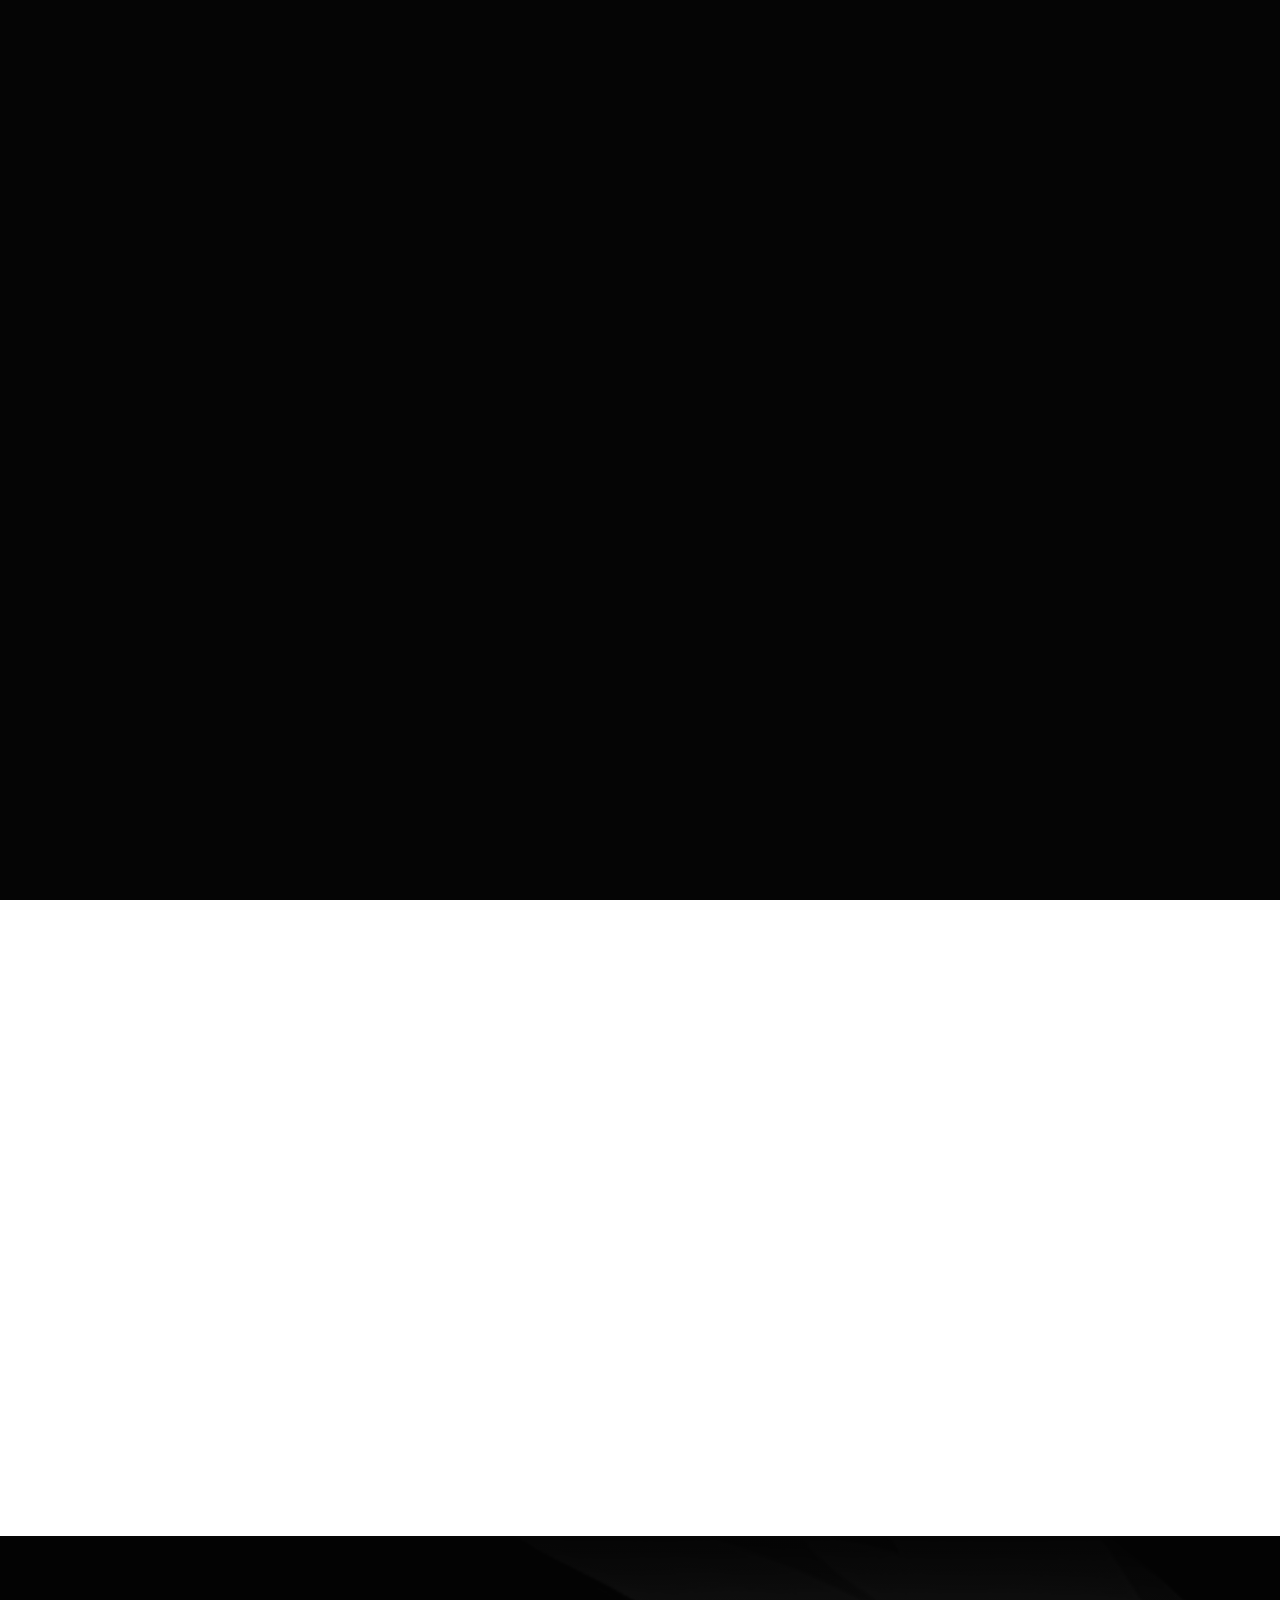
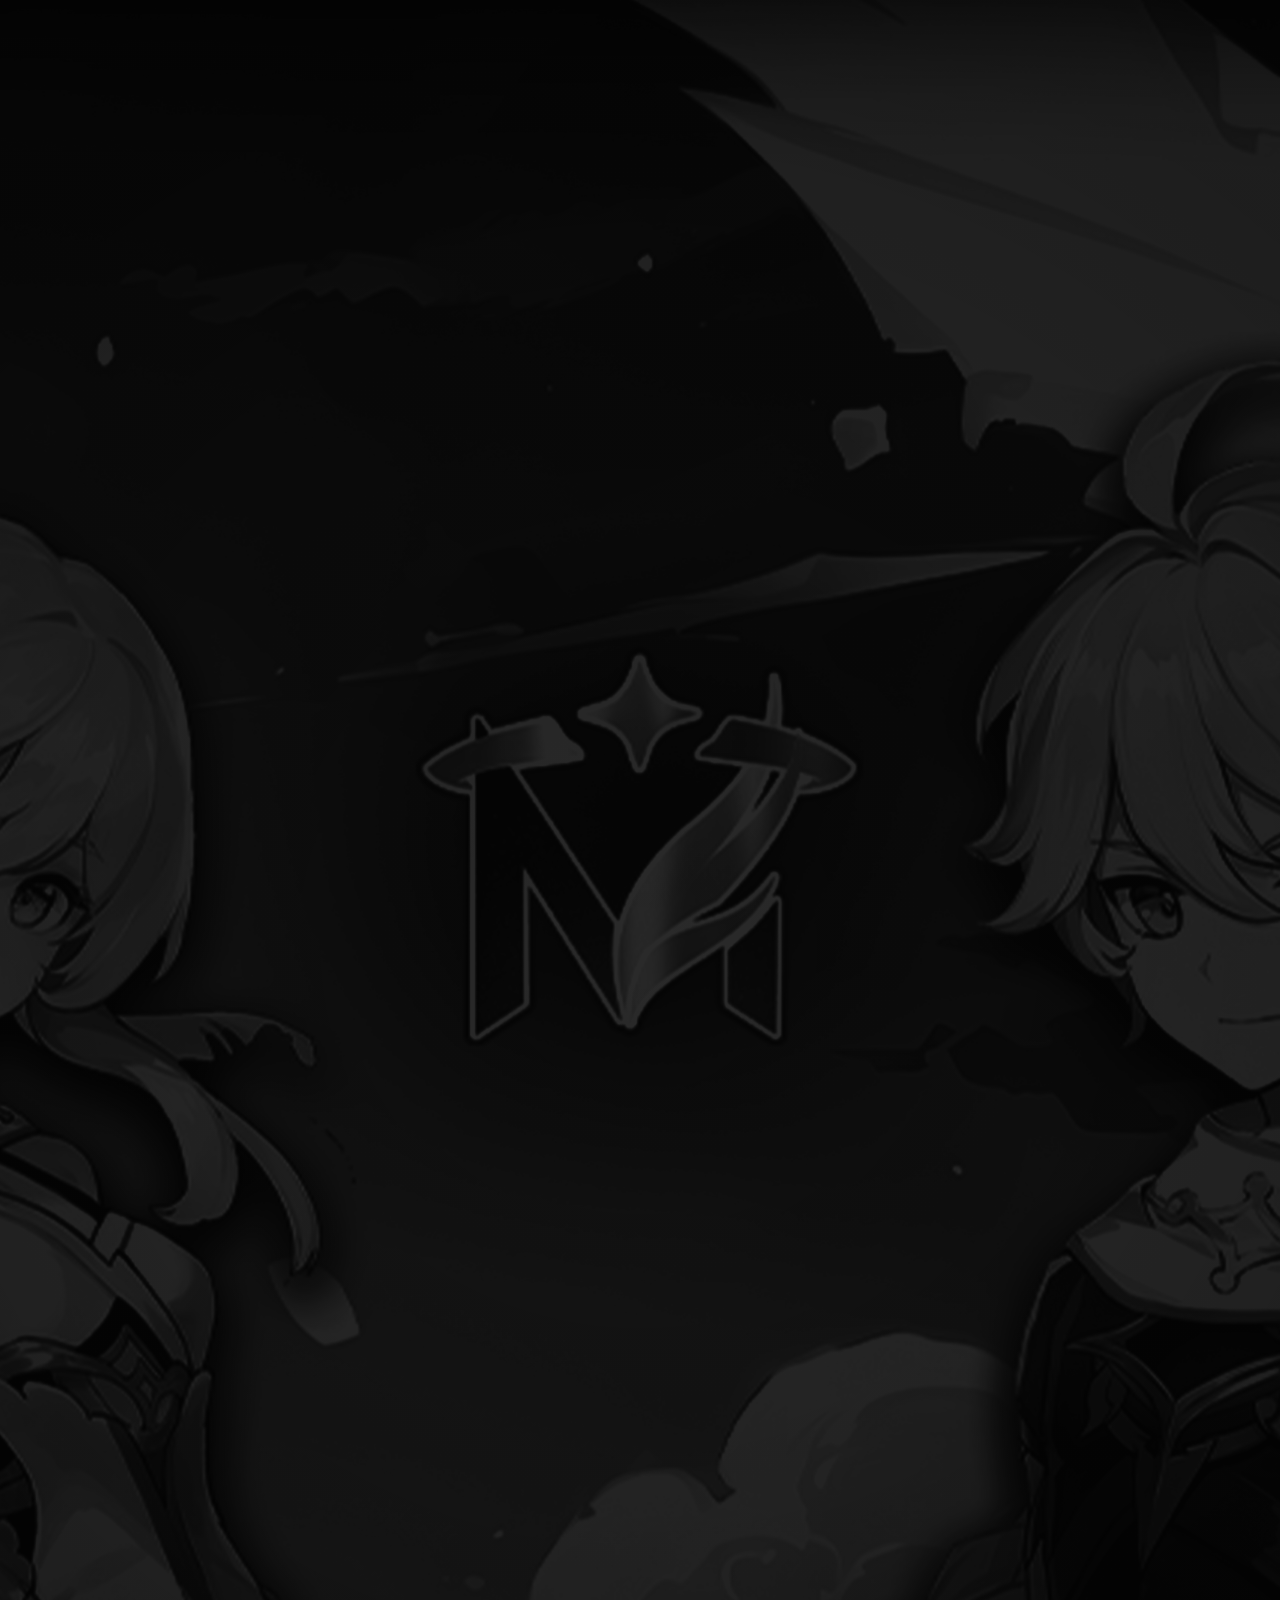
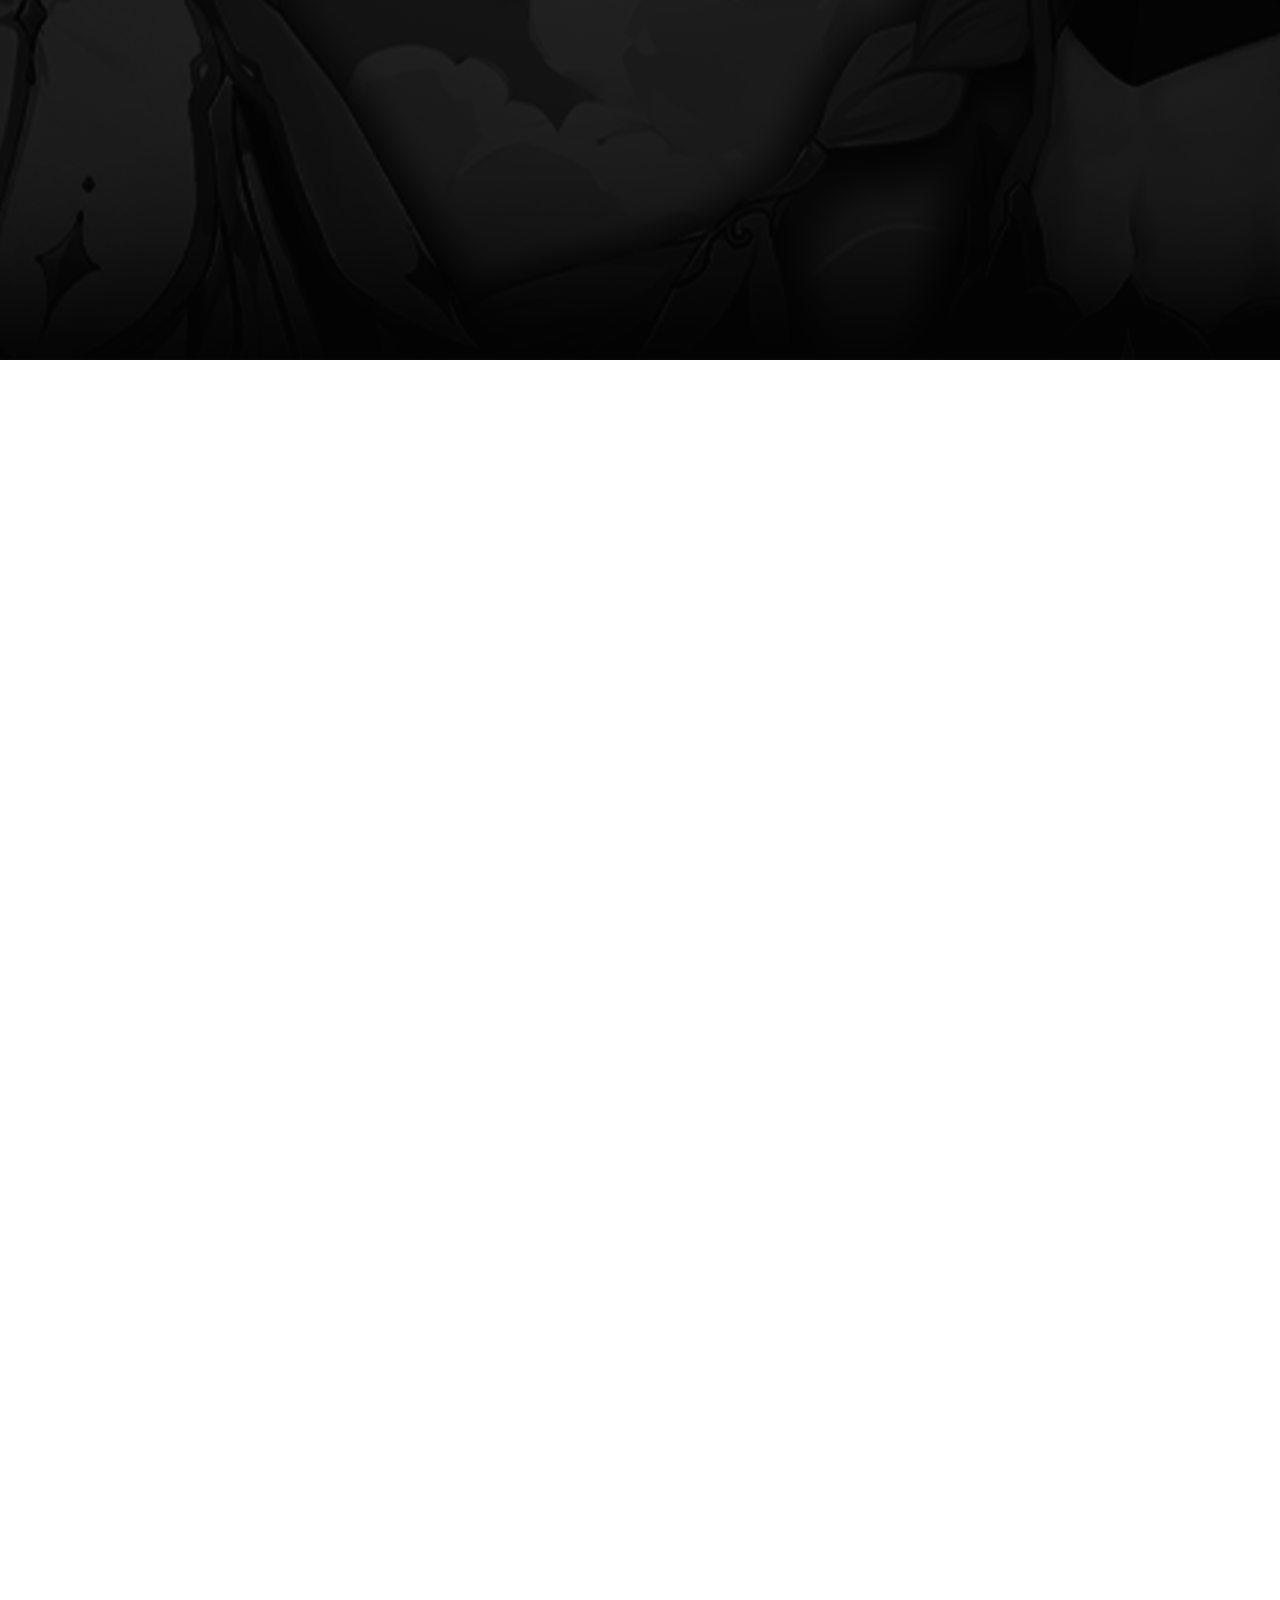
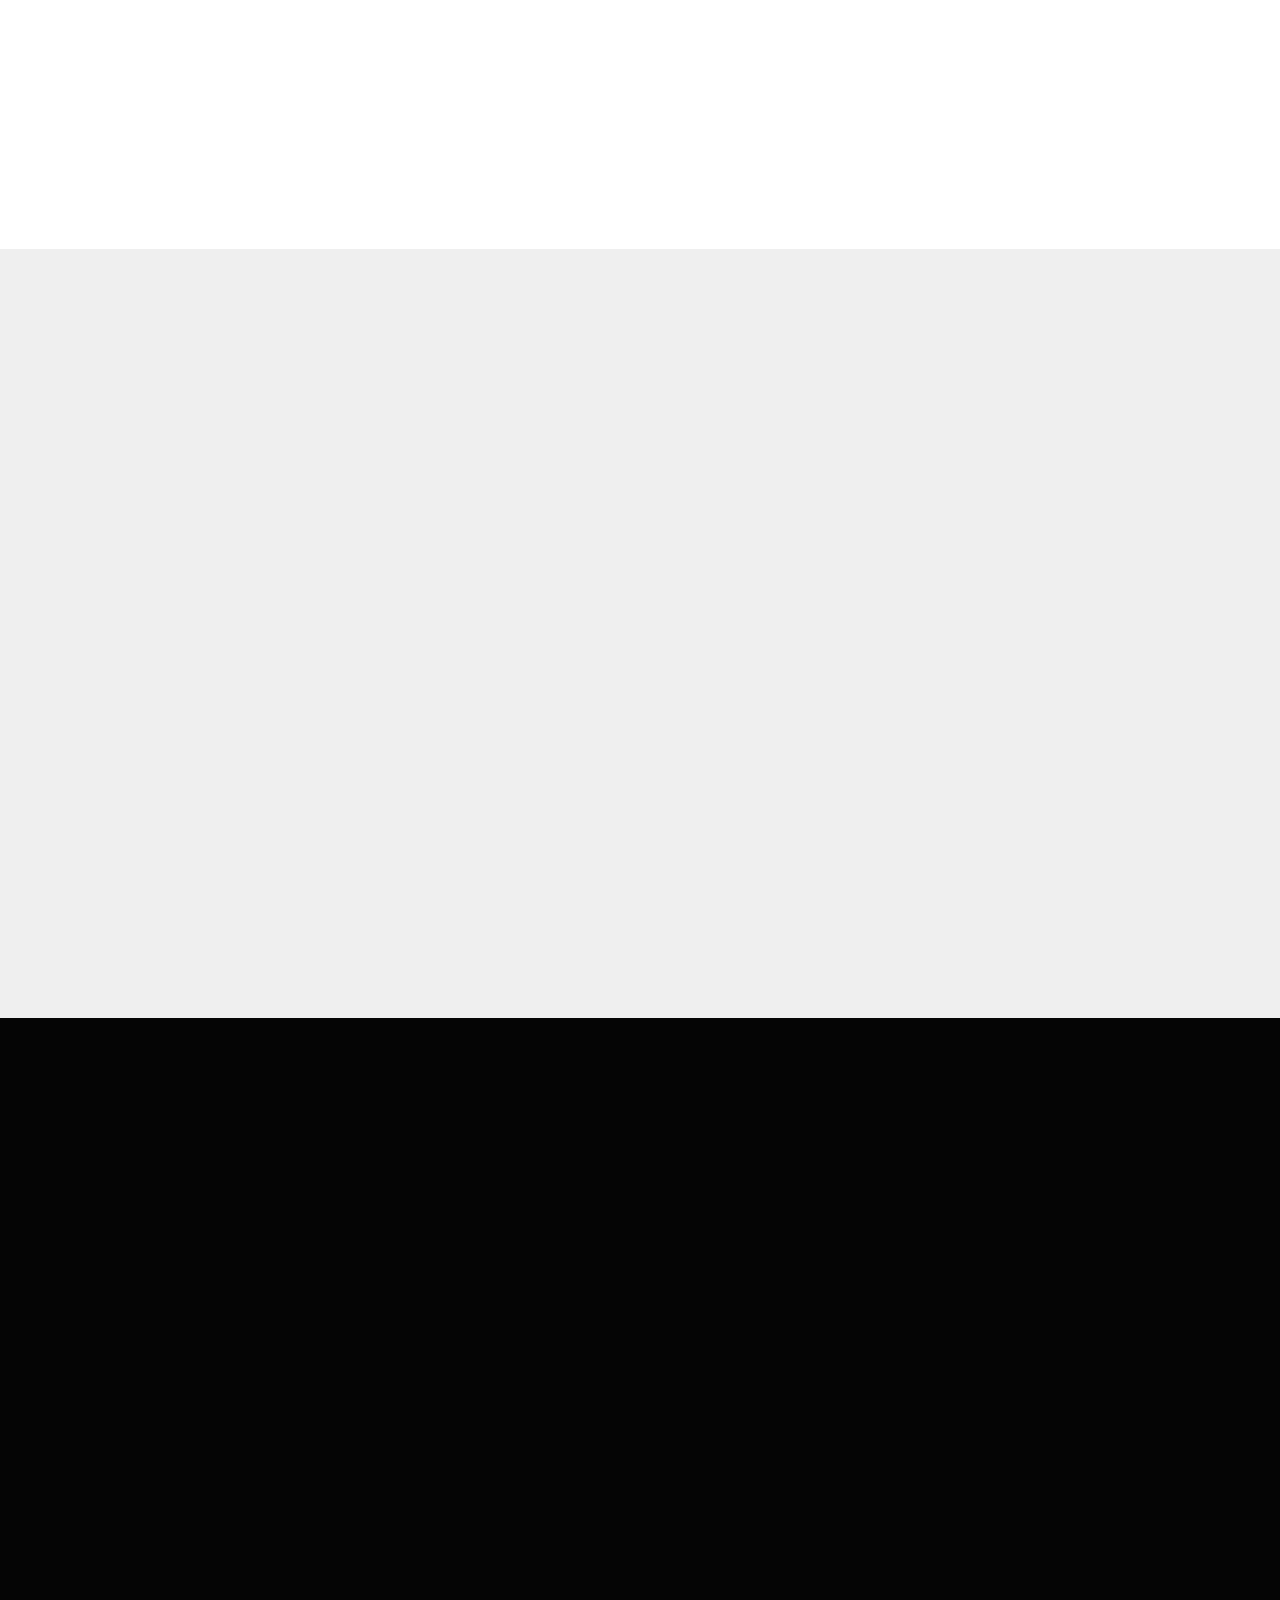
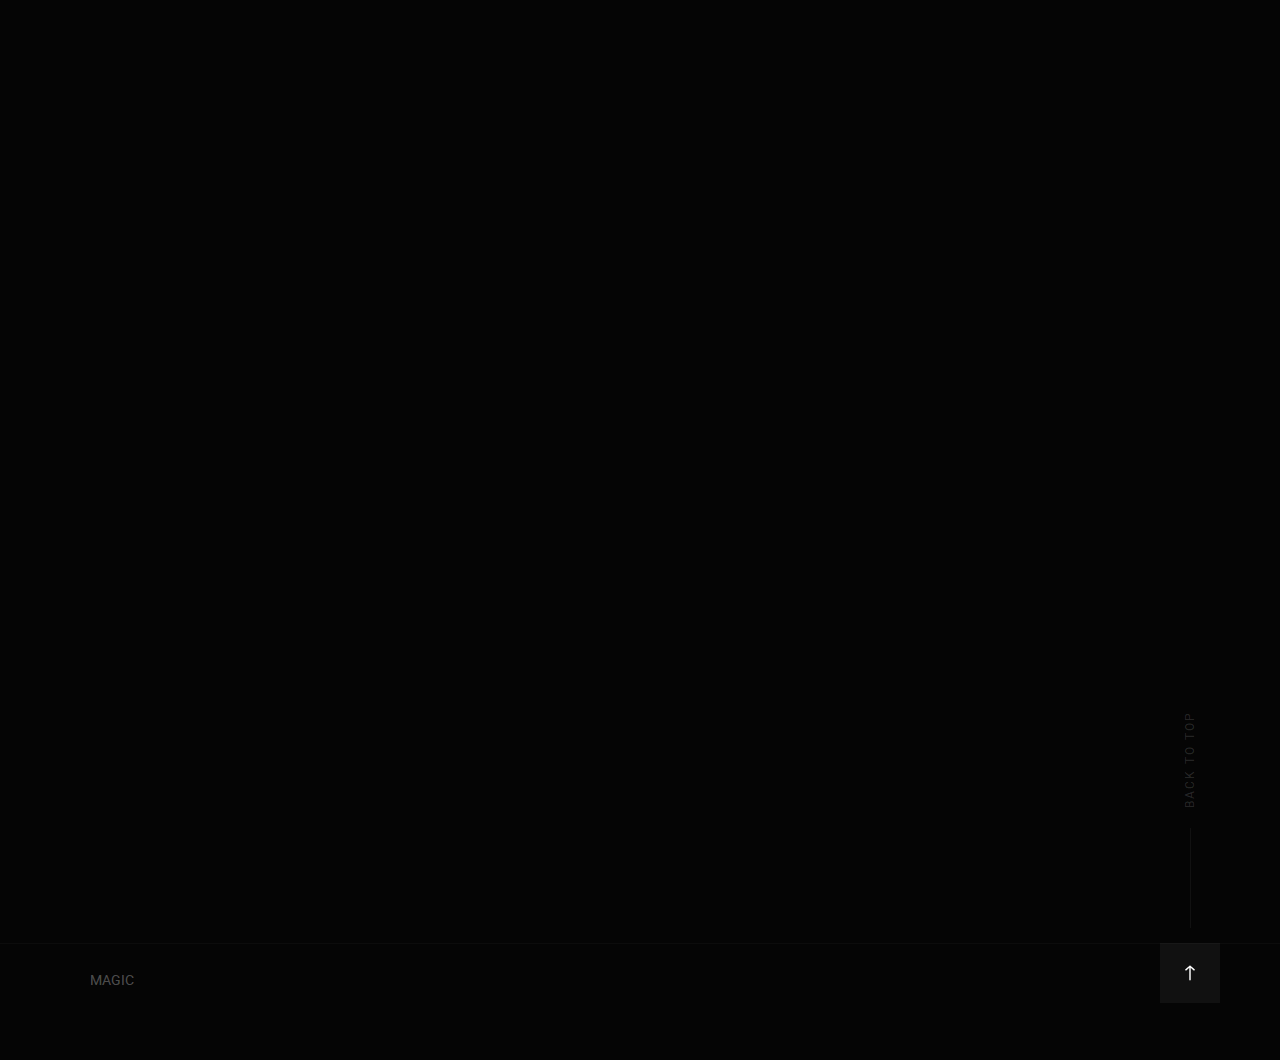
==== commit fb91ba96: "MAGIC" ====
--- a/index.html
+++ b/index.html
@@ -126,17 +126,6 @@
                         GENSHIN IMPACT.
                     </p>
 
-                </div>
-            </div>
-
-            <div class="row about-me__buttons">
-                <div class="column large-half tab-full" data-aos="fade-up">
-                    <a href="https://mail.google.com/mail/u/0/?tf=cm&fs=1&to=fahrizaljulianadam@gmail.com" 
-                    target="_blank" 
-                    class="btn btn--stroke full-width">Join Us !</a>
-                </div>
-                <div class="column large-half tab-full" data-aos="fade-up">
-                    <a href="#0" class="btn btn--primary full-width">Join Us !</a>
                 </div>
             </div>
 
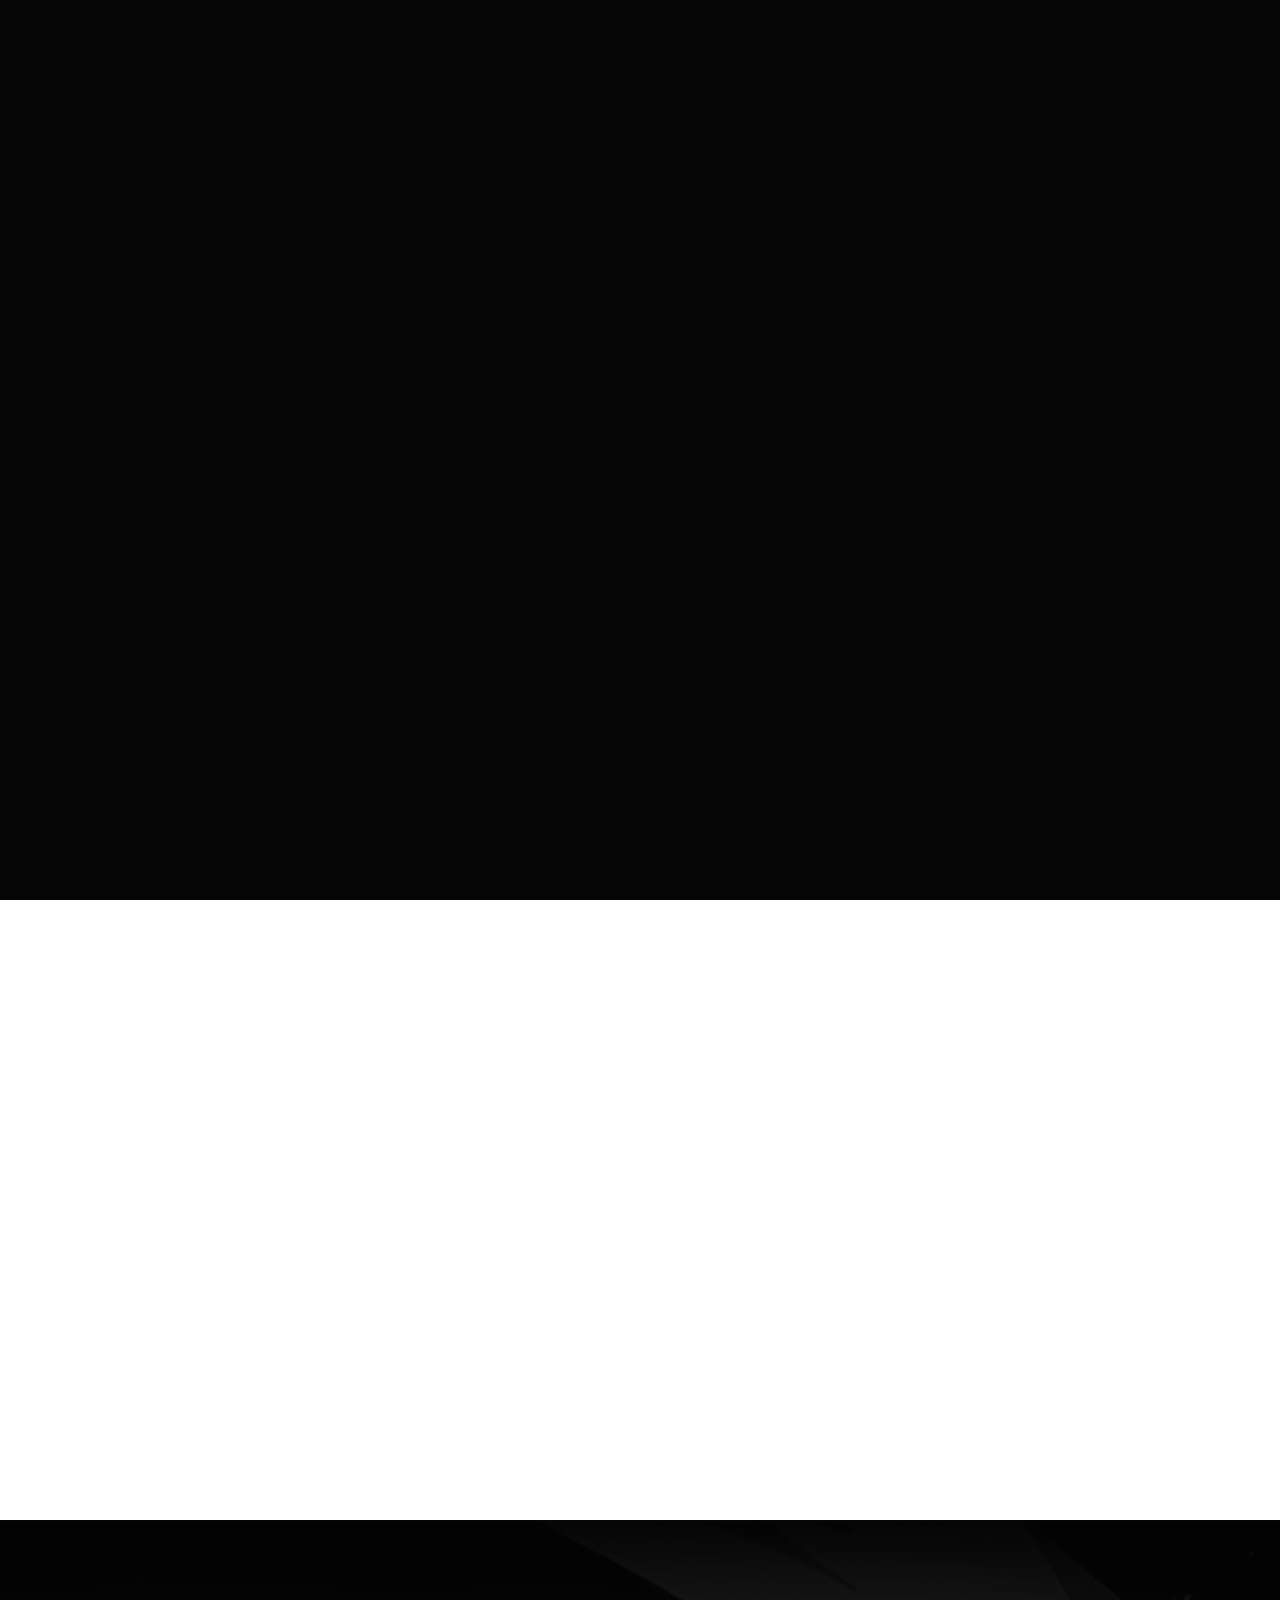
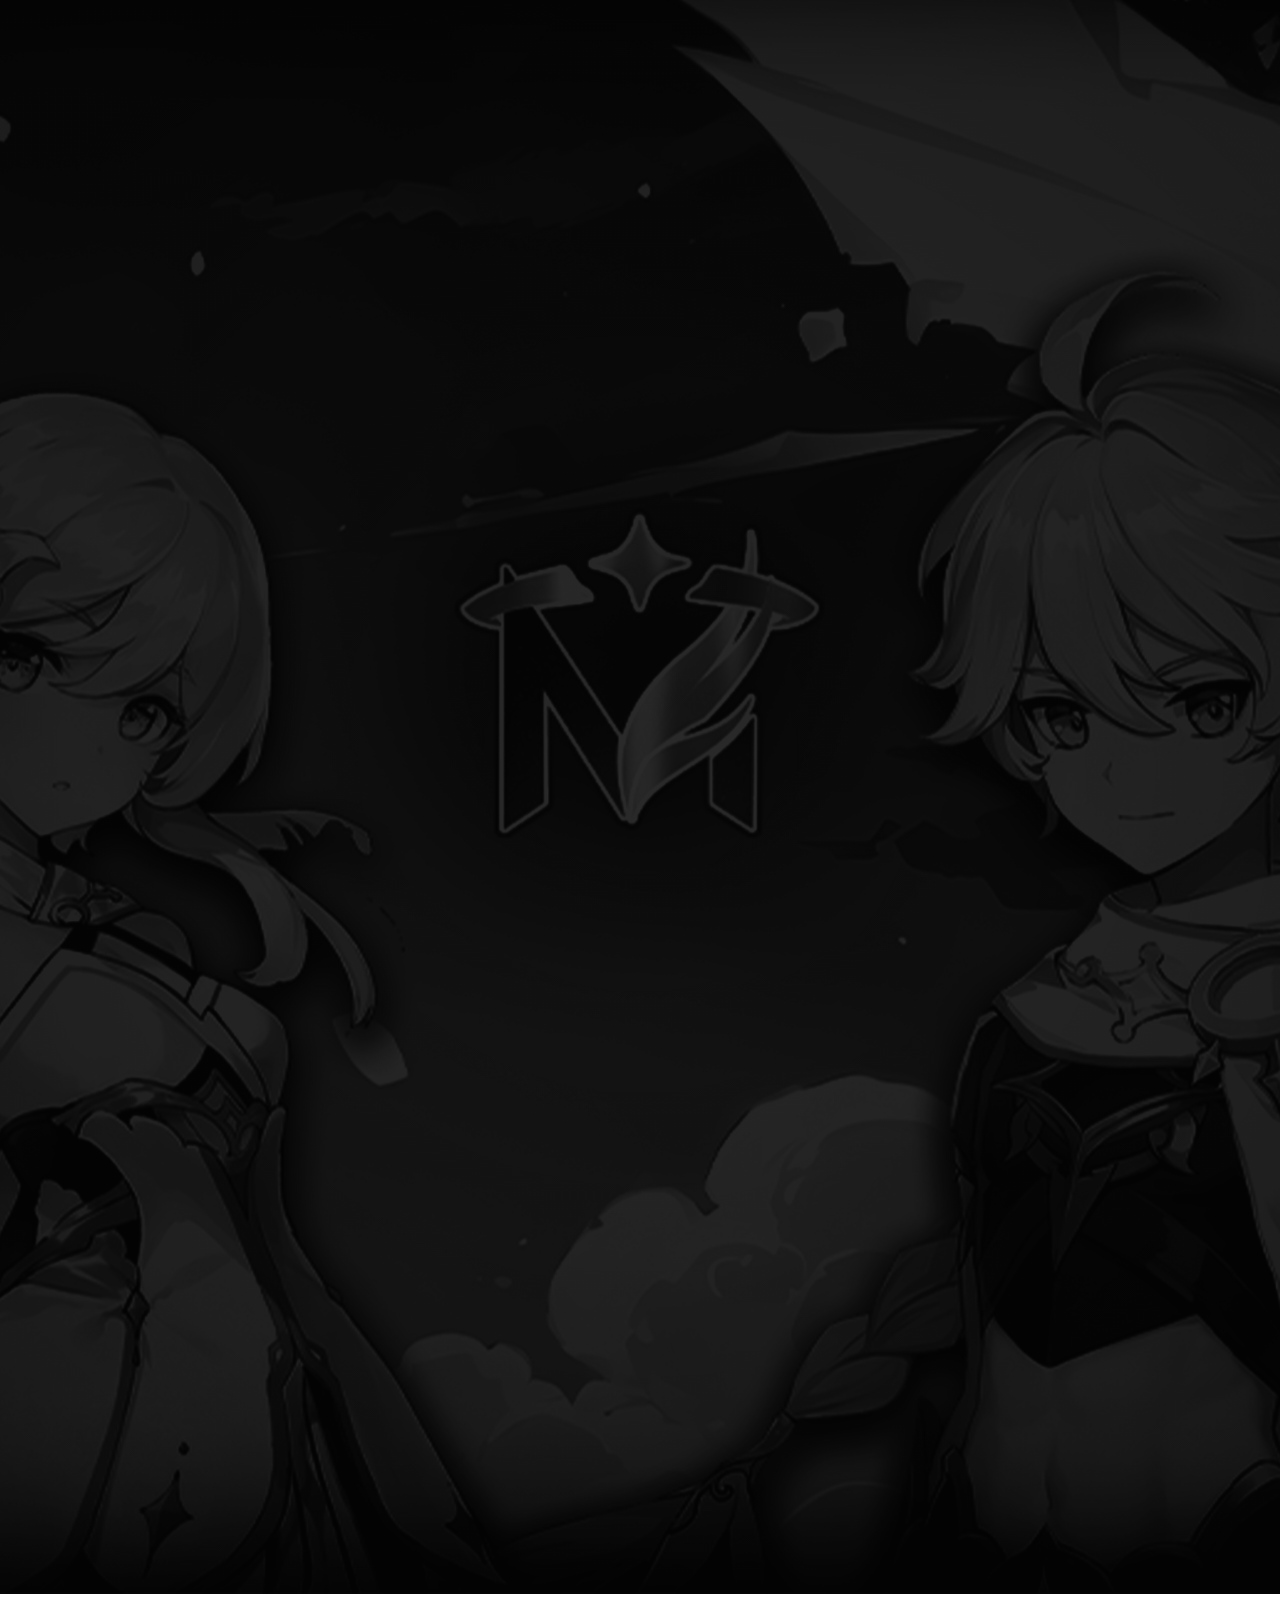
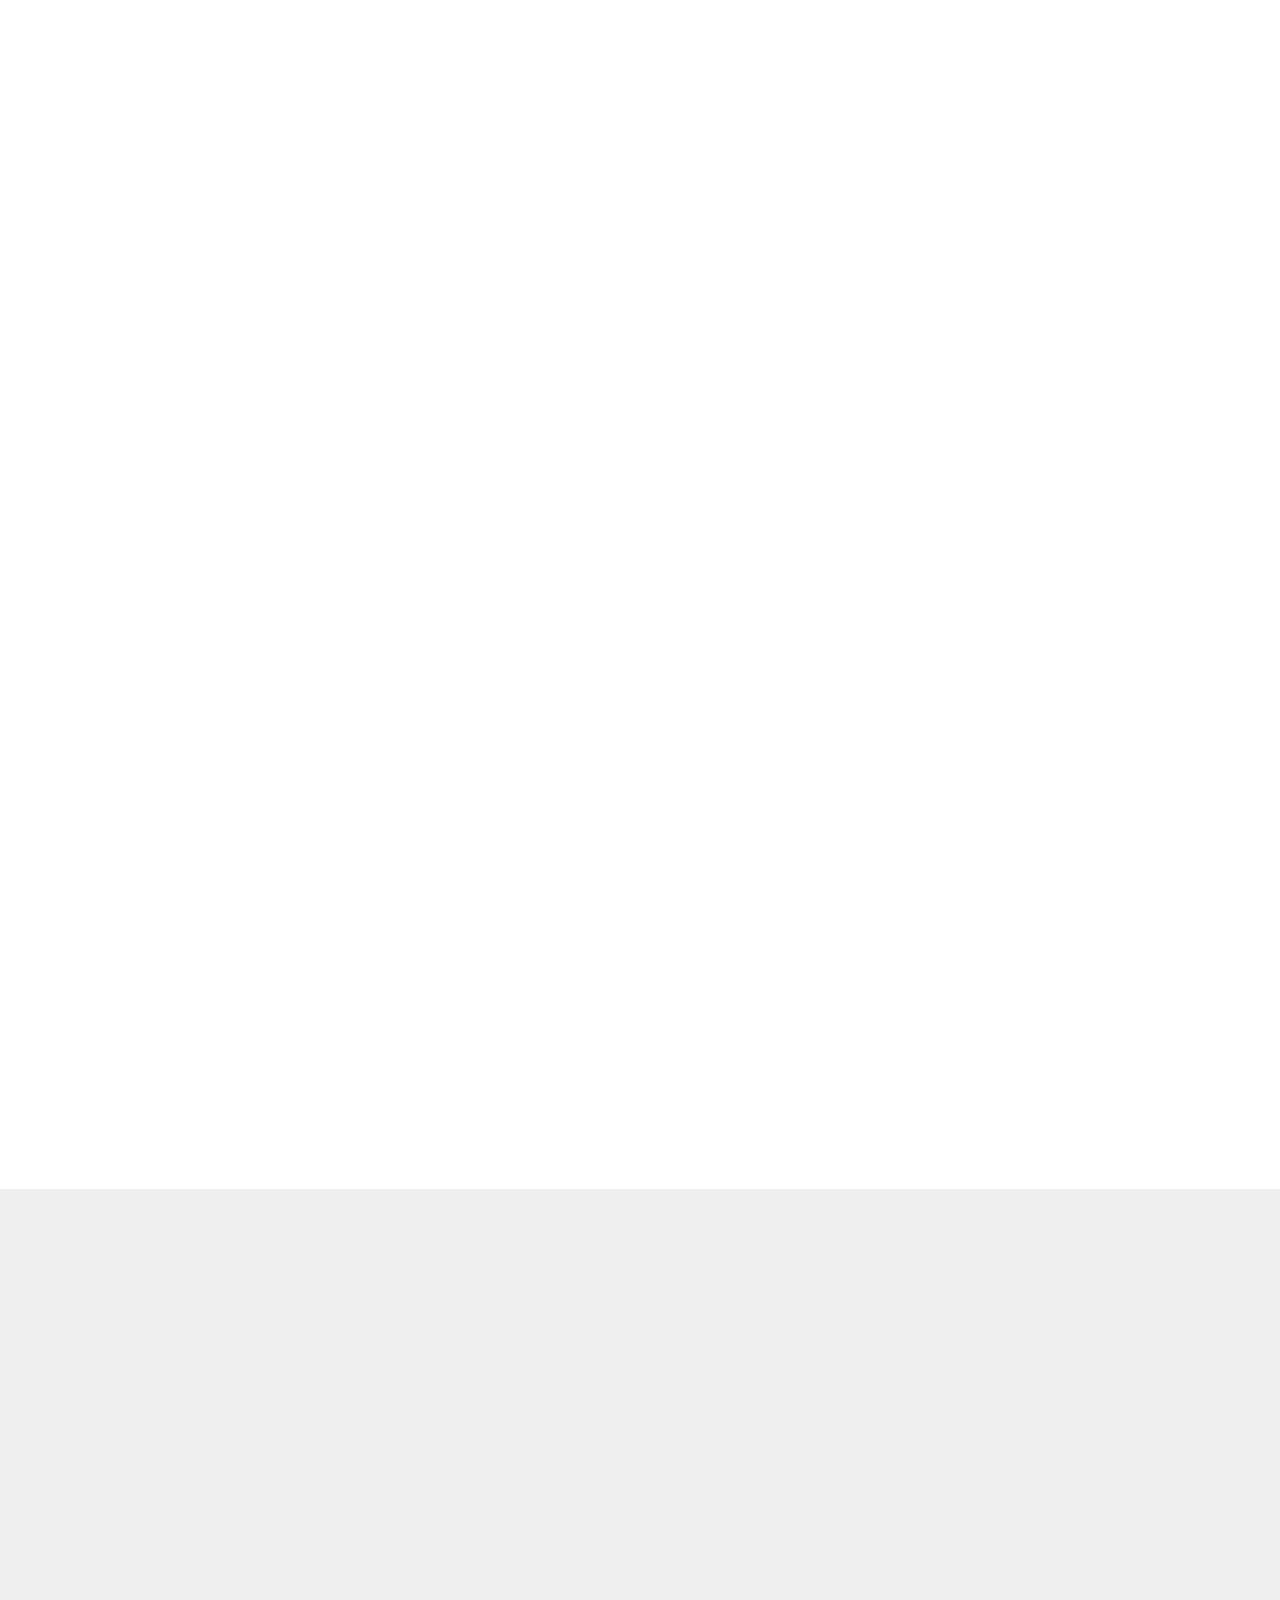
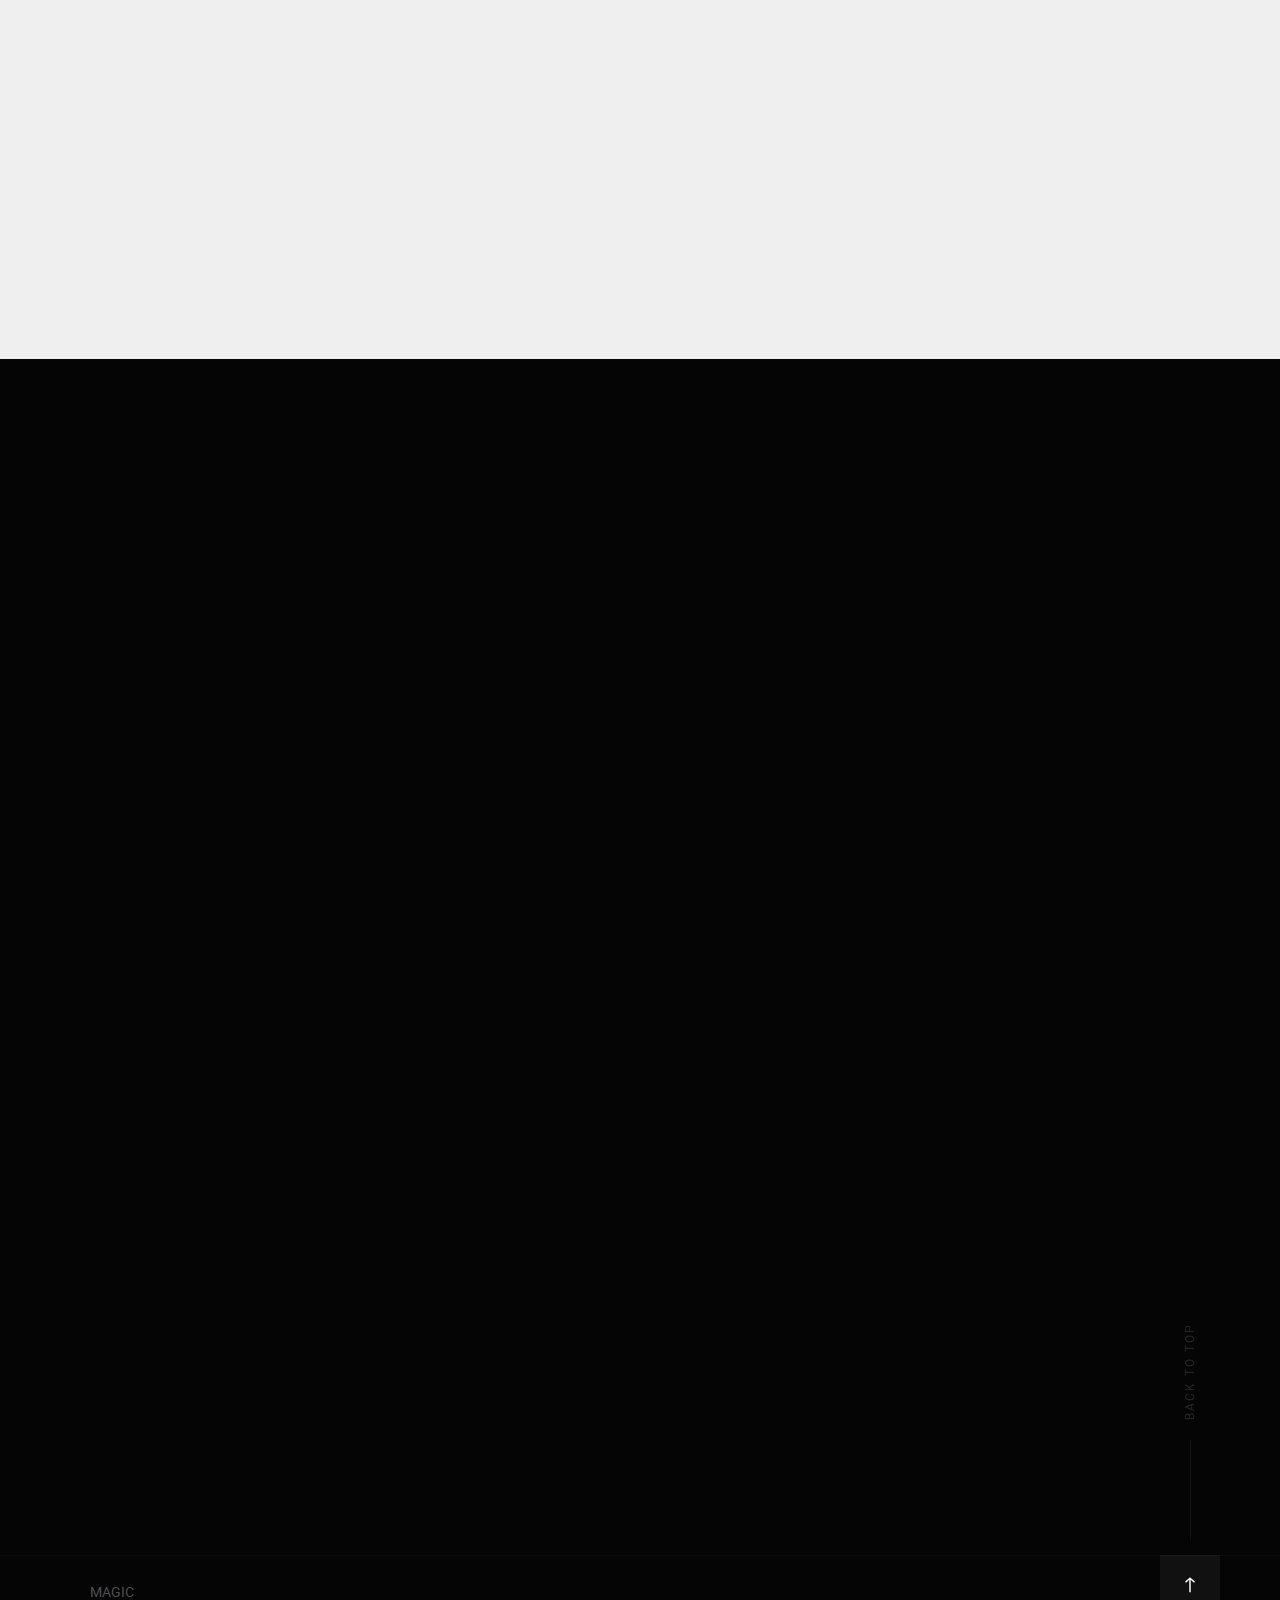
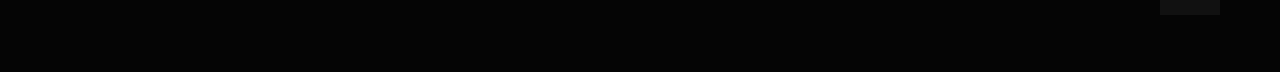
==== commit 1a1d3361: "MAGIC" ====
--- a/index.html
+++ b/index.html
@@ -154,7 +154,9 @@
         </div> <!-- end heading-block -->
 
         <div class="row services-list block-large-1-3 block-medium-1-2 block-tab-full">
-
+            <style type="text/css">
+                p {font-family: M PLUS Code Latin;}
+                </style>
             <div class="column item-service" data-aos="fade-up">
                 <div class="item-service__content">
                     <h4 class="item-title">Saling Menghargai Satu Sama Lain.</h4>
@@ -233,9 +235,9 @@
                 <h2 class="section-heading1 section-heading1--centerbottom">Requirements</h2>
 
                 <p class="section-desc1">
-                    Requirements atau persyaratan untuk bergabung 
-                    dengan komunitas <br>MAGIC ( Madiun Genshin Impact Community )
-                    Harap untuk dibaca serta dipahami sebelum bergabung dengan kami! 
+                    Persyaratan untuk bergabung 
+                    dengan<br>MAGIC ( Madiun Genshin Impact Community )
+                    Harap dibaca serta dipahami sebelum bergabung dengan kami! 
                 </p>
             </div>
         </div> <!-- end heading-block -->
--- a/css/main.css
+++ b/css/main.css
@@ -1479,7 +1479,7 @@
 }
 
 .section-heading {
-  font-family: "Roboto", sans-serif;
+  font-family: M PLUS Code Latin;
   font-weight: 600;
   font-size: 1.7rem;
   line-height: 1.176;
@@ -1516,7 +1516,7 @@
 }
 
 .section-heading1 {
-  font-family: "Roboto", sans-serif;
+  font-family: M PLUS Code Latin;
   font-weight: 600;
   font-size: 1.7rem;
   line-height: 1.176;
@@ -1553,8 +1553,8 @@
 }
 
 .section-desc {
-  font-family: "Frank Ruhl Libre", serif;
-  font-size: 5.4rem;
+  font-family: M PLUS Code Latin;
+  font-size: 2.5rem;
   font-weight: 400;
   line-height: 1.259;
   letter-spacing: -0.05rem;
@@ -1562,8 +1562,8 @@
 }
 
 .section-desc1 {
-  font-family: "Frank Ruhl Libre", serif;
-  font-size: 5.4rem;
+  font-family: M PLUS Code Latin;
+  font-size: 2.5rem;
   font-weight: 400;
   line-height: 1.259;
   letter-spacing: -0.05rem;
@@ -1571,7 +1571,7 @@
 }
 
 .item-title {
-  font-family: "Frank Ruhl Libre", serif;
+  font-family: M PLUS Code Latin;
   font-size: 3.6rem;
   font-weight: 500;
   line-height: 1.222;
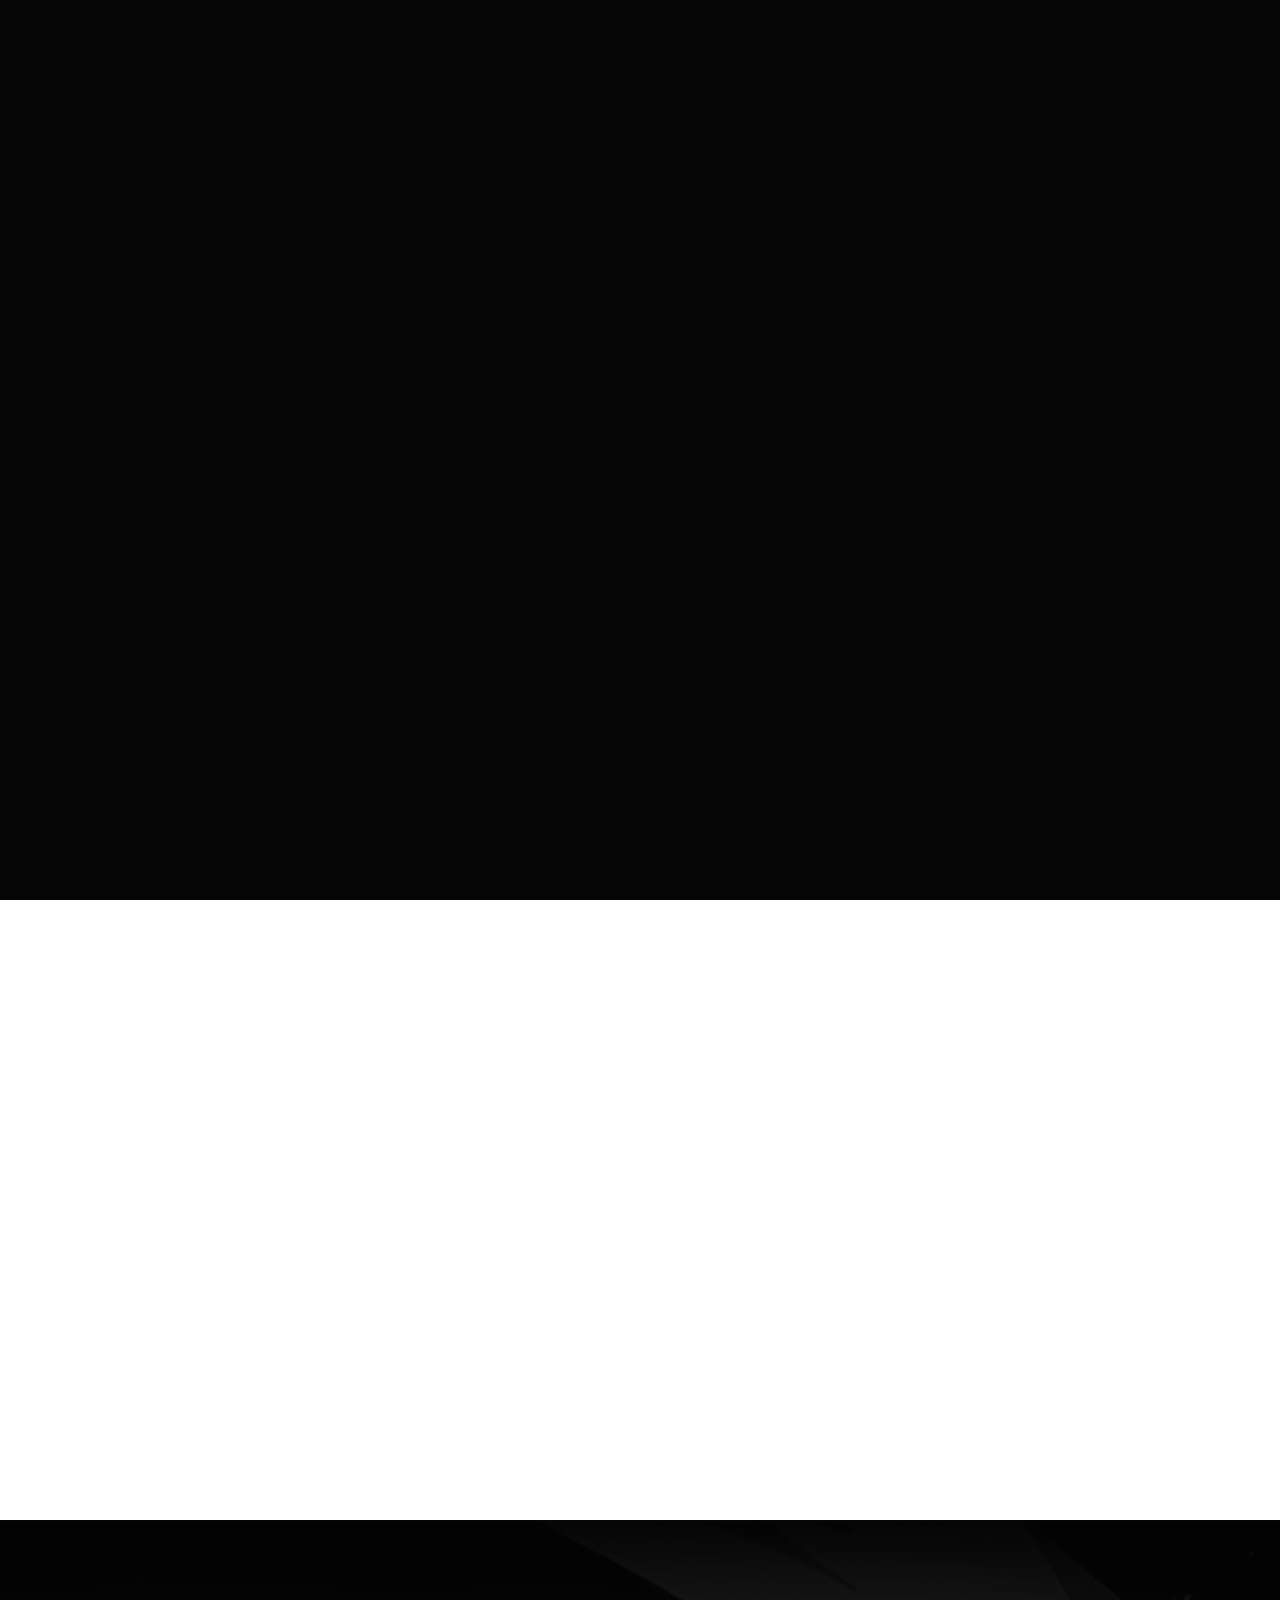
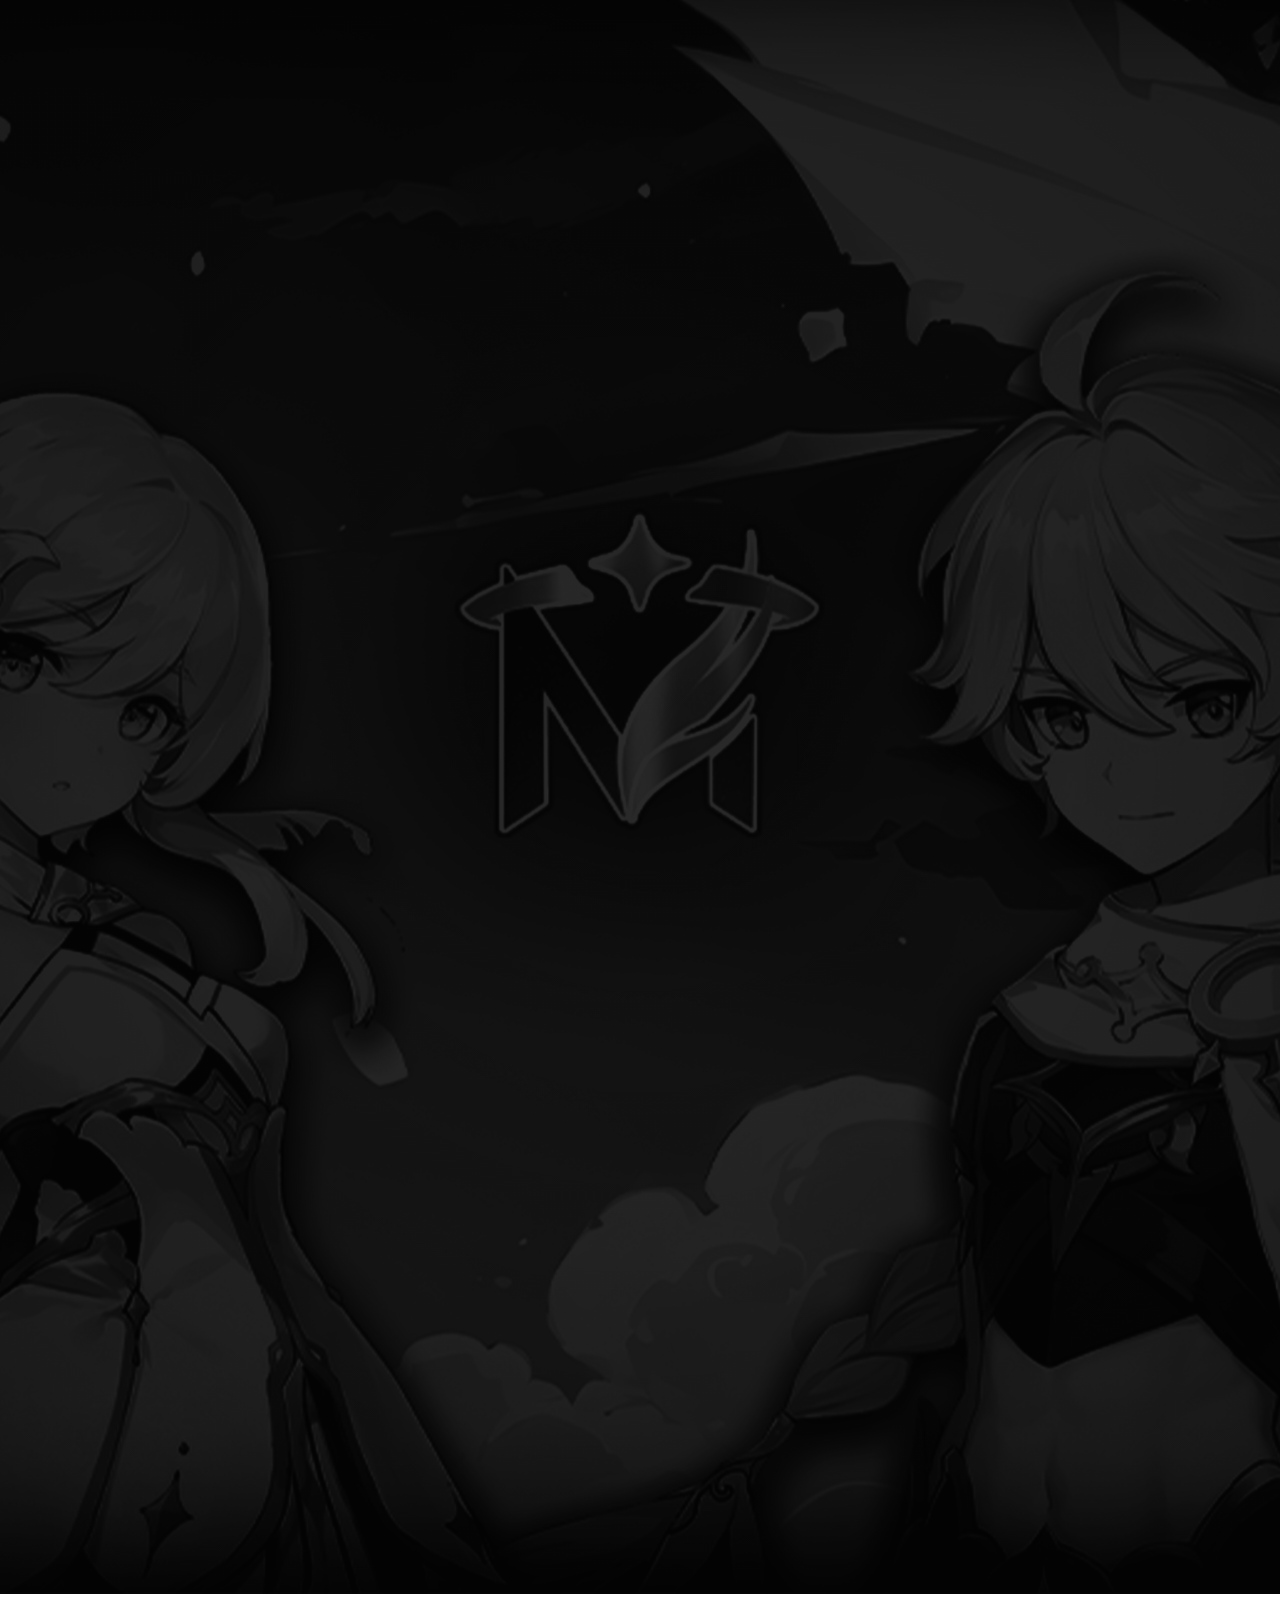
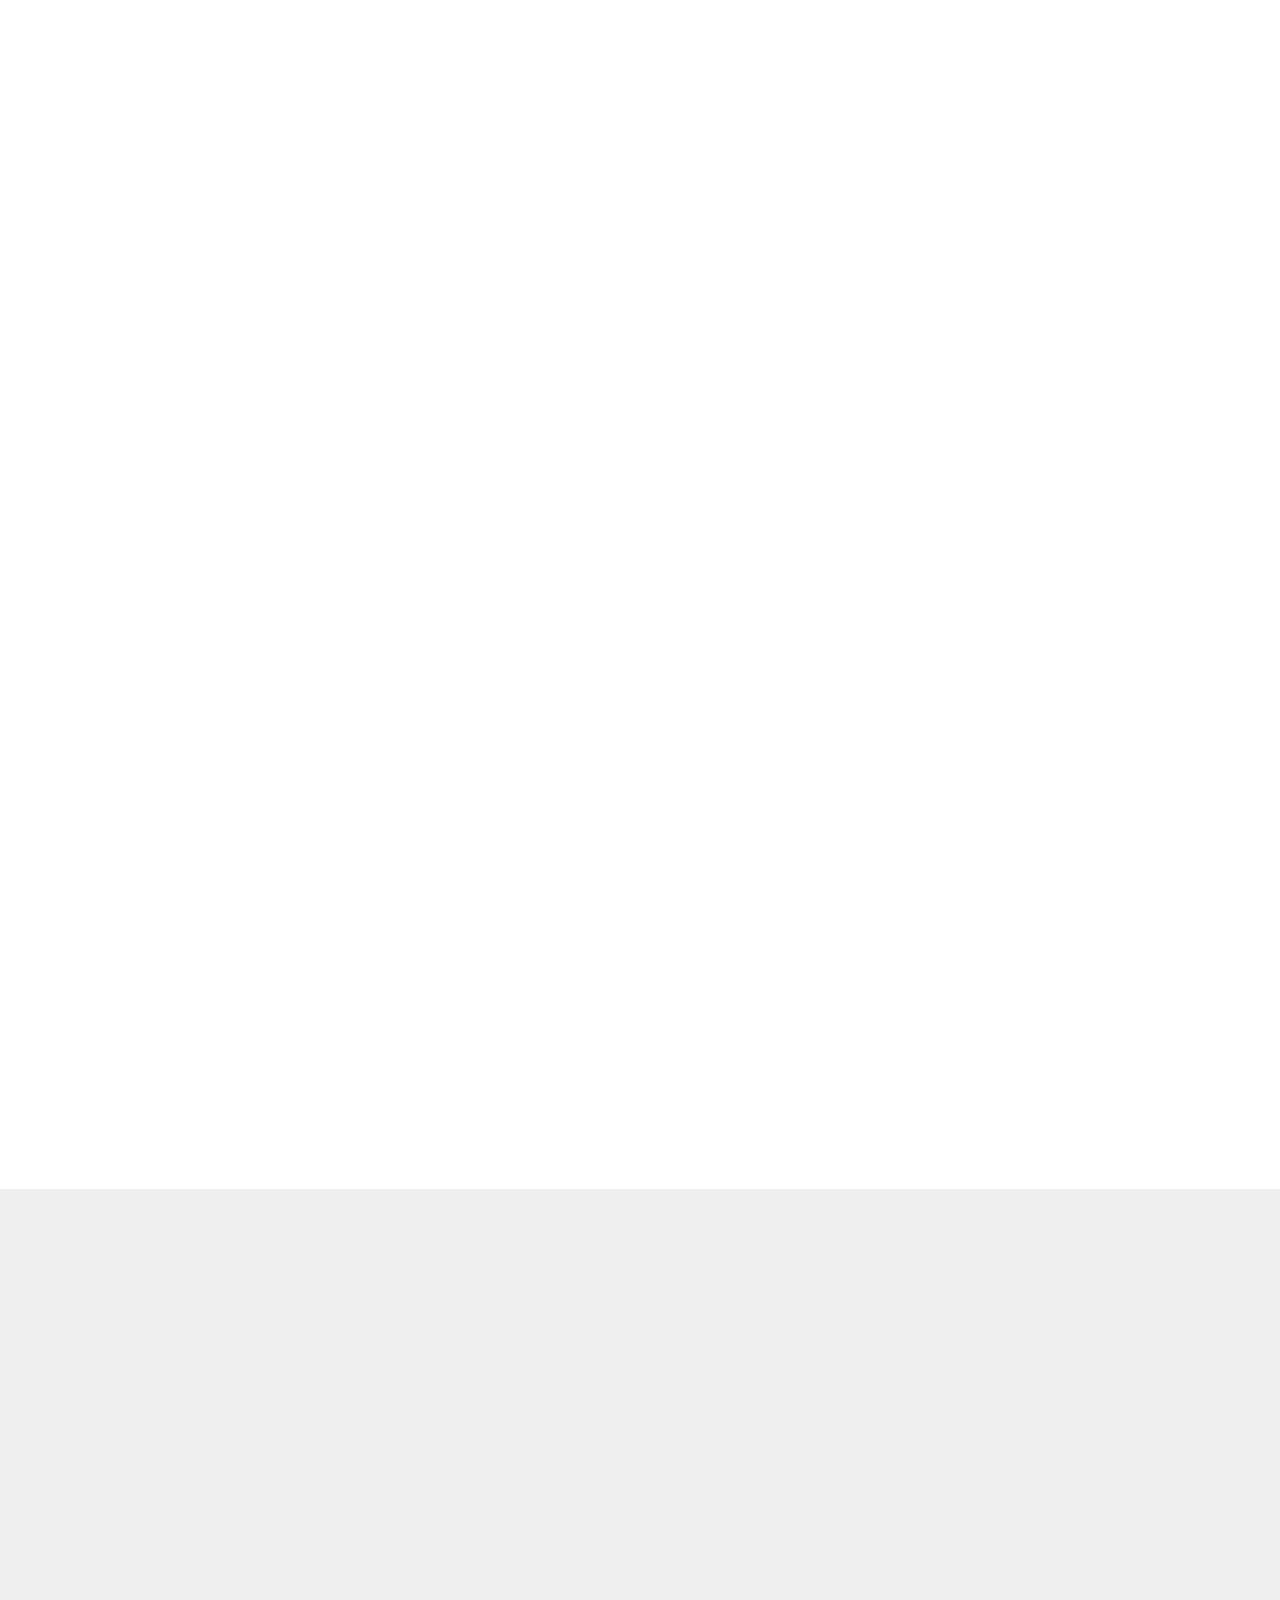
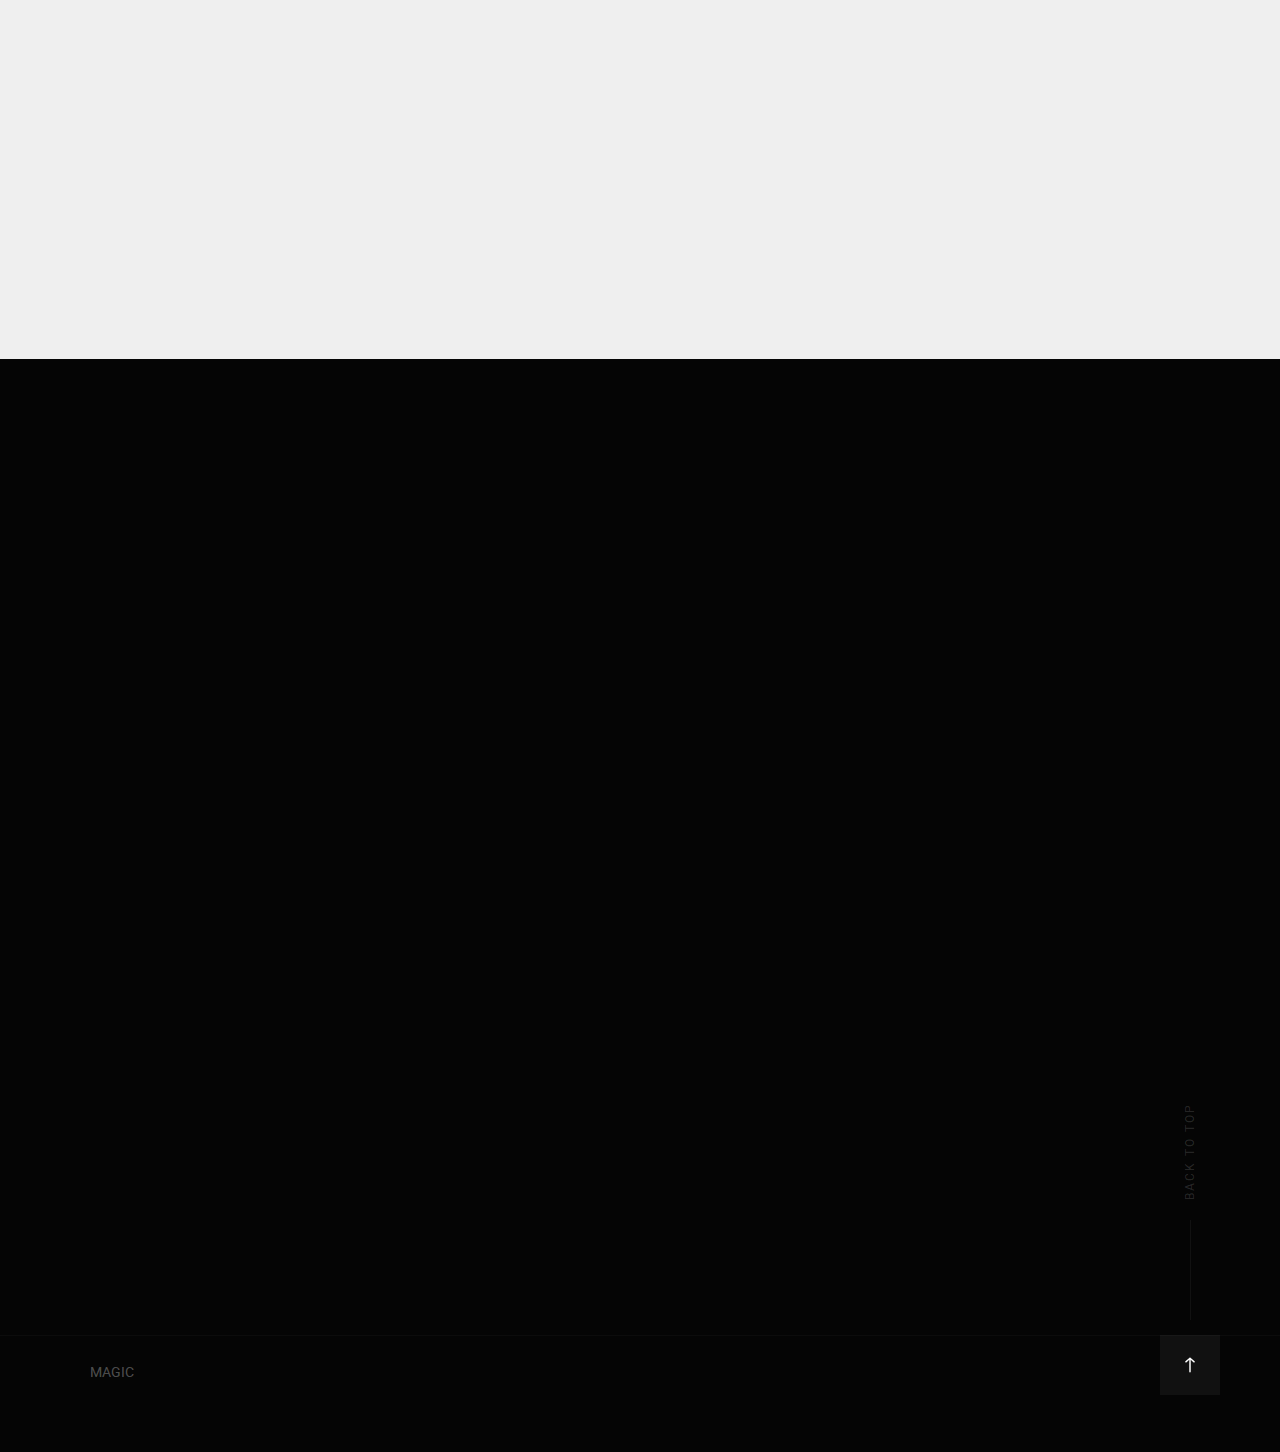
==== commit 73f477de: "MAGIC" ====
--- a/index.html
+++ b/index.html
@@ -356,19 +356,6 @@
                 <p class="section-desc">
                 I'm glad you want to join us!
                 if you want to join us please contact the following admin!
-                <br><BR>
-                FORMAT JOIN TO COMMUNITY
-                <br>
-                REAL NAME :
-                <BR>
-                    AGE :
-                <BR>
-                    GENDER : 
-                <BR>
-                    REGION :
-                <BR> 
-                    REASON :
-                </p>
             </div>
         </div>
 
@@ -376,13 +363,13 @@
 
             <div class="column large-5 medium-full contact-phone">
                 <h4>Admin 1</h4>
-                <a href="https://wa.me/+6288217887183" target="_blank" >Alfian Innas </a>
+                <a href="https://wa.me/+6288217887183?=HARAP%20ISI%20FORM%20INI%20YA%20%21%0APerkenalkan%0ANama%20%3A%0AUmur%20%3A%0ADomisili%3A%0AGender%3A%0AAlasan%C2%A0bergabung%3A" target="_blank" >Alfian Innas </a>
             </div>
 
             <div class="column large-7 medium-full contact-social">
                 <h4>Admin 2</h4>
                 <ul>
-                    <a href="https://wa.me/+6287728391877" target="_blank" > Fauzilion </a>
+                    <a href="https://wa.me/+6287728391877?=HARAP%20ISI%20FORM%20INI%20YA%20%21%0APerkenalkan%0ANama%20%3A%0AUmur%20%3A%0ADomisili%3A%0AGender%3A%0AAlasan%C2%A0bergabung%3A" target="_blank" > Fauzilion </a>
                 </ul>
             </div>
 
--- a/css/base.css
+++ b/css/base.css
@@ -1,50 +1,6 @@
-/* =================================================================== 
- *
- *  Epitome Base Stylesheet
- *  Template Ver. 1.0.0
- *  04-22-2019
- *  ------------------------------------------------------------------
- *
- *  TOC:
- *  # imports
- *  # normalize
- *  # basic/base setup styles
- *	# grid v2 
- *		## medium screen devices
- *		## tablets
- *		## mobile devices
- *		## small mobile devices <= 400px	
- *	# block grids
- *		## block grids - medium screen devices
- *		## block grids - tablets
- *		## block grids - mobile devices
- *		## block grids - small mobile devices <= 400px
- *	# MISC
- *
- * =================================================================== */
-
-
-/* ===================================================================
- * # imports 
- *
- * ------------------------------------------------------------------- */
 @import url("https://fonts.googleapis.com/css?family=Frank+Ruhl+Libre:400,500|Lora:400,400i,700,700i|Roboto:300,400,500,600,700");
 @import url("font-awesome/css/fontawesome-all.css");
 
-
-/* ==========================================================================
-  * # normalize
-  * normalize.css v8.0.1 | MIT License |
-  * github.com/necolas/normalize.css
-  *
-  * -------------------------------------------------------------------------- */
-
-/* ------------------------------------------------------------------- 
-  * ## document
-  * ------------------------------------------------------------------- */
-
-/* 1. Correct the line height in all browsers.
-  * 2. Prevent adjustments of font size after orientation changes in iOS.*/
 html {
 	line-height: 1.15;
 	/* 1 */
@@ -52,22 +8,17 @@
 	/* 2 */
 }
 
-/* ------------------------------------------------------------------- 
-  * ## sections
-  * ------------------------------------------------------------------- */
-
-/* Remove the margin in all browsers. */
+
 body {
 	margin: 0;
 }
 
-/* Render the `main` element consistently in IE. */
+
 main {
 	display: block;
 }
 
-/* Correct the font size and margin on `h1` elements within `section` and
-  * `article` contexts in Chrome, Firefox, and Safari. */
+
 h1 {
 	font-size: 2em;
 	margin: 0.67em 0;
